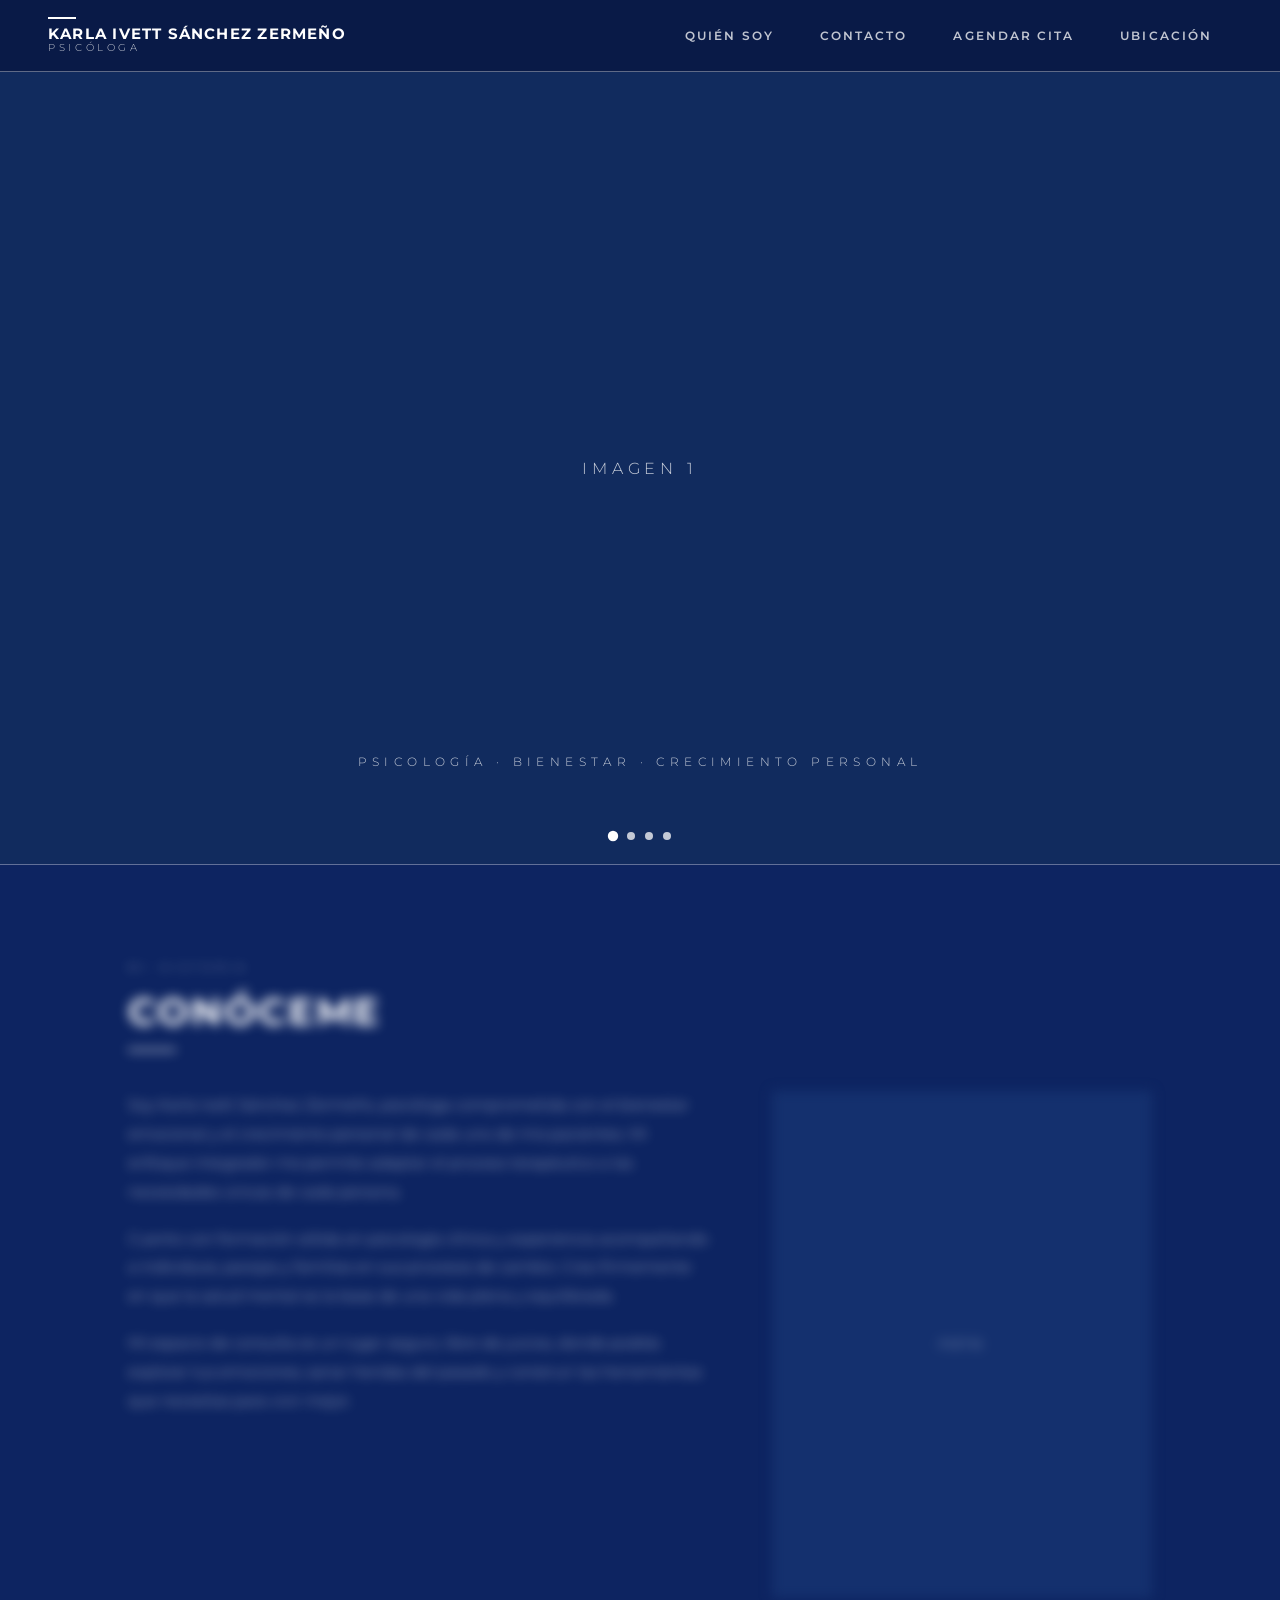
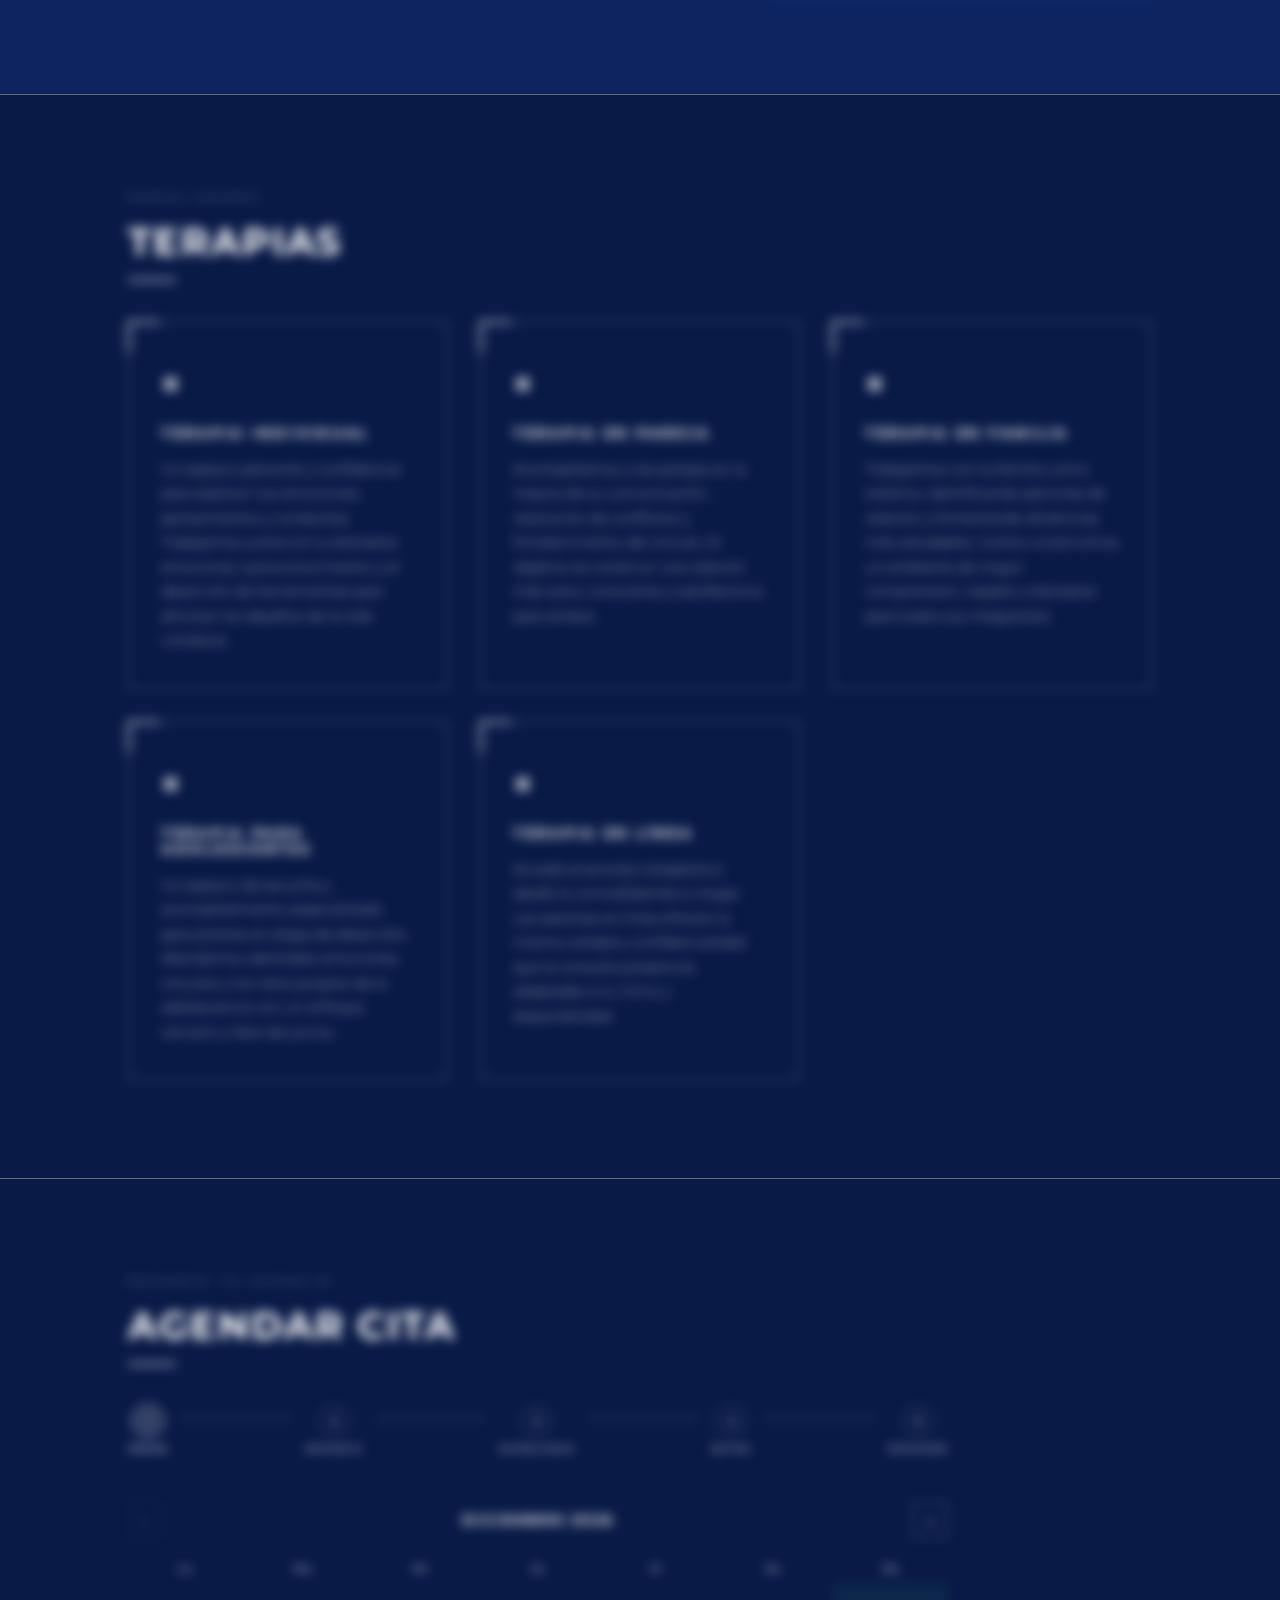
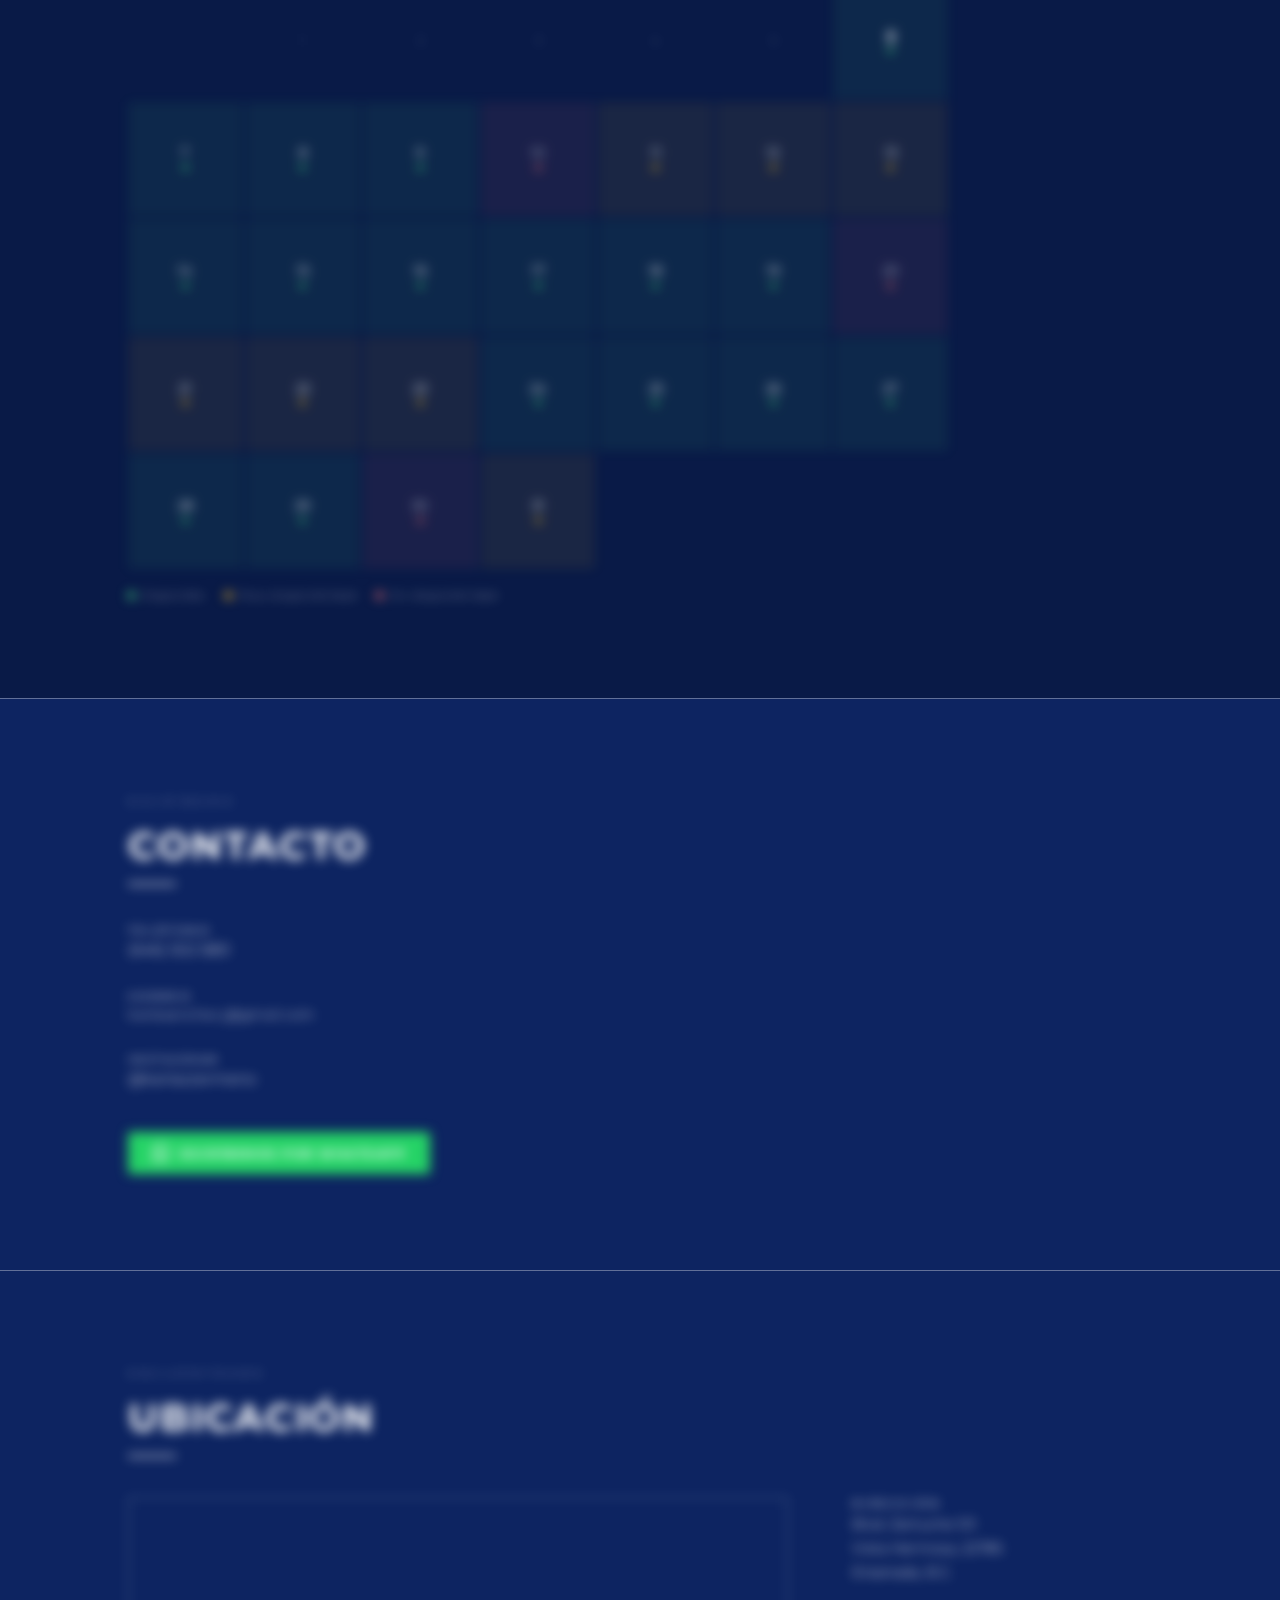
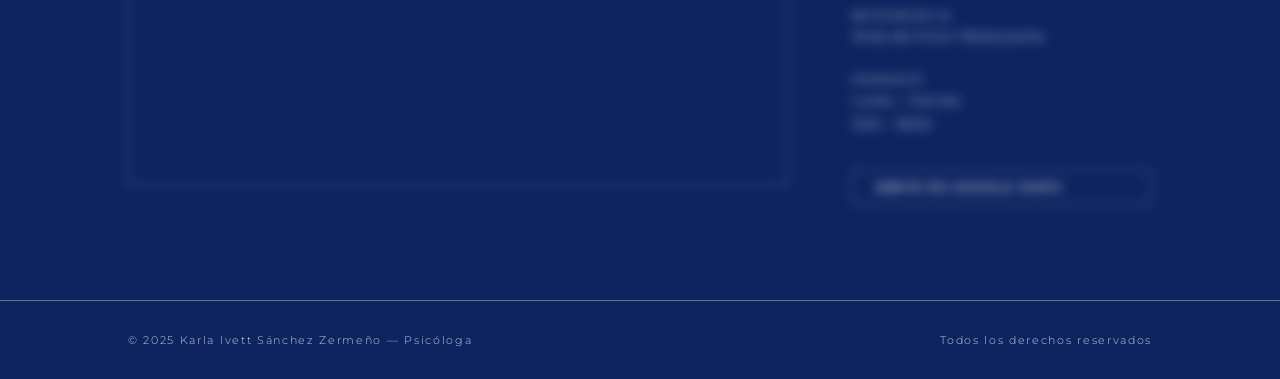
==== web/index.html @ 6e51f15f "Proyecto completo" ====
<!DOCTYPE html>
<html lang="es">
<head>
  <meta charset="UTF-8" />
  <meta name="viewport" content="width=device-width, initial-scale=1.0" />
  <title>Karla Ivett Sánchez Zermeño — Psicóloga</title>

  <!-- Fonts -->
  <link href="https://fonts.googleapis.com/css2?family=Montserrat:wght@300;400;600;700;800&display=swap" rel="stylesheet" />

  <!-- Styles — loaded in dependency order -->
  <link rel="stylesheet" href="assets/css/variables.css" />
  <link rel="stylesheet" href="assets/css/base.css" />
  <link rel="stylesheet" href="assets/css/header.css" />
  <link rel="stylesheet" href="assets/css/gallery.css" />
  <link rel="stylesheet" href="assets/css/sections.css" />
  <link rel="stylesheet" href="assets/css/appointments.css" />
  <link rel="stylesheet" href="assets/css/scroll-reveal.css" />
  <link rel="stylesheet" href="assets/css/responsive.css" />
</head>
<body>

  <!-- ═══════════════════════════════════════════════════════ HEADER -->
  <header>
    <div class="header-brand">
      <span class="brand-name">Karla Ivett Sánchez Zermeño</span>
      <span class="brand-title">Psicóloga</span>
    </div>
    <nav>
      <a href="#quien-soy">Quién soy</a>
      <a href="#contacto">Contacto</a>
      <a href="#agendar-cita">Agendar cita</a>
      <a href="#ubicacion">Ubicación</a>
    </nav>
  </header>

  <main>

    <!-- ═══════════════════════════════════════════════════ GALERÍA -->
    <section id="gallery" aria-label="Galería de imágenes">

      <div class="slide active">
        <!-- <img src="assets/img/galeria-1.jpg" alt="Consultorio" /> -->
        <div class="slide-placeholder"><span>Imagen 1</span></div>
      </div>

      <div class="slide">
        <!-- <img src="assets/img/galeria-2.jpg" alt="Terapia" /> -->
        <div class="slide-placeholder"><span>Imagen 2</span></div>
      </div>

      <div class="slide">
        <!-- <img src="assets/img/galeria-3.jpg" alt="Consultorio" /> -->
        <div class="slide-placeholder"><span>Imagen 3</span></div>
      </div>

      <div class="slide">
        <!-- <img src="assets/img/galeria-4.jpg" alt="Sesión" /> -->
        <div class="slide-placeholder"><span>Imagen 4</span></div>
      </div>

      <div class="gallery-overlay">
        <p>Psicología · Bienestar · Crecimiento personal</p>
      </div>

      <div class="gallery-dots" id="gallery-dots">
        <div class="dot active" data-index="0"></div>
        <div class="dot" data-index="1"></div>
        <div class="dot" data-index="2"></div>
        <div class="dot" data-index="3"></div>
      </div>

    </section>

    <!-- ═══════════════════════════════════════════════ QUIÉN SOY -->
    <section id="quien-soy">
      <p class="section-label reveal">Mi historia</p>
      <h2 class="section-title reveal" data-delay="1">Conóceme</h2>

      <div class="quien-soy-inner">

        <div class="quien-soy-text reveal" data-delay="2">
          <p>
            Soy Karla Ivett Sánchez Zermeño, psicóloga comprometida con el bienestar emocional
            y el crecimiento personal de cada uno de mis pacientes. Mi enfoque integrador me
            permite adaptar el proceso terapéutico a las necesidades únicas de cada persona.
          </p>
          <p>
            Cuento con formación sólida en psicología clínica y experiencia acompañando a
            individuos, parejas y familias en sus procesos de cambio. Creo firmemente en que
            la salud mental es la base de una vida plena y equilibrada.
          </p>
          <p>
            Mi espacio de consulta es un lugar seguro, libre de juicios, donde podrás
            explorar tus emociones, sanar heridas del pasado y construir las herramientas
            que necesitas para vivir mejor.
          </p>
        </div>

        <div class="quien-soy-image reveal reveal--right" data-delay="3">
          <div class="img-frame">
            <!-- <img src="assets/img/karla-foto.jpg" alt="Karla Ivett Sánchez Zermeño" /> -->
            <div class="img-placeholder"><span>Foto</span></div>
          </div>
        </div>

      </div>
    </section>

    <!-- ═══════════════════════════════════════════════ TERAPIAS -->
    <section id="terapias">
      <p class="section-label reveal">Modalidades</p>
      <h2 class="section-title reveal" data-delay="1">Terapias</h2>

      <div class="terapias-grid">

        <div class="terapia-card reveal" data-delay="1">
          <span class="terapia-icon">&#9679;</span>
          <h3>Terapia Individual</h3>
          <p>
            Un espacio personal y confidencial para explorar tus emociones, pensamientos
            y conductas. Trabajamos juntos en tu bienestar emocional, autoconocimiento
            y el desarrollo de herramientas para afrontar los desafíos de la vida cotidiana.
          </p>
        </div>

        <div class="terapia-card reveal" data-delay="2">
          <span class="terapia-icon">&#9679;</span>
          <h3>Terapia en Pareja</h3>
          <p>
            Acompañamos a las parejas en la mejora de su comunicación, resolución de
            conflictos y fortalecimiento del vínculo. El objetivo es construir una
            relación más sana, consciente y satisfactoria para ambos.
          </p>
        </div>

        <div class="terapia-card reveal" data-delay="3">
          <span class="terapia-icon">&#9679;</span>
          <h3>Terapia en Familia</h3>
          <p>
            Trabajamos con la familia como sistema, identificando patrones de relación
            y fomentando dinámicas más saludables. Juntos construimos un ambiente de
            mayor comprensión, respeto y bienestar para todos sus integrantes.
          </p>
        </div>

        <div class="terapia-card reveal" data-delay="1">
          <span class="terapia-icon">&#9679;</span>
          <h3>Terapia para Adolescentes</h3>
          <p>
            Un espacio de escucha y acompañamiento especializado para jóvenes en etapa
            de desarrollo. Abordamos identidad, emociones, vínculos y los retos propios
            de la adolescencia con un enfoque cercano y libre de juicios.
          </p>
        </div>

        <div class="terapia-card reveal" data-delay="2">
          <span class="terapia-icon">&#9679;</span>
          <h3>Terapia en Línea</h3>
          <p>
            Accede al proceso terapéutico desde la comodidad de tu hogar. Las sesiones
            en línea ofrecen la misma calidad y confidencialidad que la consulta
            presencial, adaptadas a tu ritmo y disponibilidad.
          </p>
        </div>

      </div>
    </section>

    <!-- ═══════════════════════════════════════════ AGENDAR CITA -->
    <section id="agendar-cita">
      <p class="section-label reveal">Reserva tu espacio</p>
      <h2 class="section-title reveal" data-delay="1">Agendar Cita</h2>

      <div id="booking-widget" class="reveal" data-delay="2">

        <!-- ── Barra de progreso ─────────────────────────── -->
        <nav class="booking-steps" aria-label="Pasos del agendamiento">
          <div class="bk-step bk-step--active" data-step="1">
            <span class="bk-step__num">1</span>
            <span class="bk-step__label">Fecha</span>
          </div>
          <div class="bk-step__line"></div>
          <div class="bk-step" data-step="2">
            <span class="bk-step__num">2</span>
            <span class="bk-step__label">Horario</span>
          </div>
          <div class="bk-step__line"></div>
          <div class="bk-step" data-step="3">
            <span class="bk-step__num">3</span>
            <span class="bk-step__label">Modalidad</span>
          </div>
          <div class="bk-step__line"></div>
          <div class="bk-step" data-step="4">
            <span class="bk-step__num">4</span>
            <span class="bk-step__label">Datos</span>
          </div>
          <div class="bk-step__line"></div>
          <div class="bk-step" data-step="5">
            <span class="bk-step__num">5</span>
            <span class="bk-step__label">Resumen</span>
          </div>
        </nav>

        <!-- ── Paso 1: Calendario ────────────────────────── -->
        <div class="bk-panel active" data-step="1">
          <div id="cal-root"></div>
        </div>

        <!-- ── Paso 2: Horarios ──────────────────────────── -->
        <div class="bk-panel" data-step="2">
          <div id="slots-root"></div>
        </div>

        <!-- ── Paso 3: Modalidad ─────────────────────────── -->
        <div class="bk-panel" data-step="3">
          <button class="bk-back" id="therapy-back">&#8592; Cambiar horario</button>
          <p class="bk-step-subtitle">Selecciona el tipo de terapia</p>

          <div class="therapy-options">

            <div class="therapy-option" data-therapy="individual" role="button" tabindex="0">
              <div class="therapy-option__name">Terapia Individual</div>
              <div class="therapy-option__price">$600</div>
              <div class="therapy-option__price-unit">MXN por sesión</div>
            </div>

            <div class="therapy-option" data-therapy="pareja" role="button" tabindex="0">
              <div class="therapy-option__name">Terapia en Pareja</div>
              <div class="therapy-option__price">$800</div>
              <div class="therapy-option__price-unit">MXN por sesión</div>
            </div>

            <div class="therapy-option" data-therapy="familia" role="button" tabindex="0">
              <div class="therapy-option__name">Terapia Familiar</div>
              <div class="therapy-option__price">$1,000</div>
              <div class="therapy-option__price-unit">MXN por sesión</div>
            </div>

            <div class="therapy-option" data-therapy="adolescentes" role="button" tabindex="0">
              <div class="therapy-option__name">Terapia para Adolescentes</div>
              <div class="therapy-option__price">$600</div>
              <div class="therapy-option__price-unit">MXN por sesión</div>
            </div>

            <div class="therapy-option" data-therapy="online" role="button" tabindex="0">
              <div class="therapy-option__name">Terapia en Línea</div>
              <div class="therapy-option__price">$600</div>
              <div class="therapy-option__price-unit">MXN por sesión</div>
            </div>

          </div>
        </div>

        <!-- ── Paso 4: Datos personales ──────────────────── -->
        <div class="bk-panel" data-step="4">
          <button class="bk-back" id="personal-back">&#8592; Cambiar modalidad</button>
          <p class="bk-step-subtitle">Tus datos de contacto</p>

          <div class="bk-form">
            <div class="bk-field">
              <label class="bk-label" for="input-name">Nombre completo</label>
              <input class="bk-input" id="input-name" type="text"
                     autocomplete="name" placeholder="Tu nombre" />
              <span class="field-error"></span>
            </div>
            <div class="bk-field">
              <label class="bk-label" for="input-phone">Número de contacto</label>
              <input class="bk-input" id="input-phone" type="tel"
                     autocomplete="tel" placeholder="+52 646 000 0000" />
              <span class="field-error"></span>
            </div>
            <div class="bk-field">
              <label class="bk-label" for="input-email">Correo electrónico <span style="font-weight:300;letter-spacing:0">(opcional — para confirmación)</span></label>
              <input class="bk-input" id="input-email" type="email"
                     autocomplete="email" placeholder="tucorreo@ejemplo.com" />
              <span class="field-error"></span>
            </div>
            <div class="bk-form-actions">
              <button class="btn-reserve" id="personal-next">Continuar</button>
            </div>
          </div>
        </div>

        <!-- ── Paso 5: Resumen ───────────────────────────── -->
        <div class="bk-panel" data-step="5">
          <button class="bk-back" id="summary-back">&#8592; Editar datos</button>
          <p class="bk-step-subtitle">Confirma los detalles de tu cita</p>

          <div class="summary-box">
            <div class="summary-row">
              <span class="summary-row__label">Fecha</span>
              <span class="summary-row__value" id="sum-date">—</span>
            </div>
            <div class="summary-row">
              <span class="summary-row__label">Horario</span>
              <span class="summary-row__value" id="sum-time">—</span>
            </div>
            <div class="summary-row">
              <span class="summary-row__label">Modalidad</span>
              <span class="summary-row__value" id="sum-therapy">—</span>
            </div>
            <div class="summary-row">
              <span class="summary-row__label">Nombre</span>
              <span class="summary-row__value" id="sum-name">—</span>
            </div>
            <div class="summary-row">
              <span class="summary-row__label">Contacto</span>
              <span class="summary-row__value" id="sum-phone">—</span>
            </div>
            <div class="summary-row">
              <span class="summary-row__label">Correo</span>
              <span class="summary-row__value" id="sum-email">—</span>
            </div>
            <div class="summary-row summary-row--total">
              <span class="summary-row__label">Total</span>
              <span class="summary-row__value" id="sum-price">—</span>
            </div>
          </div>

          <button class="btn-reserve" id="btn-reserve">Reservar Cita</button>
          <span class="reserve-error" id="reserve-error"></span>
        </div>

      </div><!-- #booking-widget -->
    </section>

    <!-- ═══════════════════════════════════════════════ CONTACTO -->
    <section id="contacto">
      <p class="section-label reveal">Escríbeme</p>
      <h2 class="section-title reveal" data-delay="1">Contacto</h2>

      <div class="contacto-grid">
        <div class="contacto-info reveal" data-delay="2">
          <div class="contacto-dato">
            <span class="contacto-dato__label">Teléfono</span>
            <a class="contacto-dato__value" href="tel:6465025851">(646) 502 5851</a>
          </div>
          <div class="contacto-dato">
            <span class="contacto-dato__label">Correo</span>
            <a class="contacto-dato__value contacto-dato__value--email"
               href="mailto:karlasanchez.j@gmail.com">karlasanchez.j@gmail.com</a>
          </div>
          <div class="contacto-dato">
            <span class="contacto-dato__label">Instagram</span>
            <a class="contacto-dato__value" href="https://instagram.com/karlazzermeno"
               target="_blank" rel="noopener">@karlazzermeno</a>
          </div>

          <a href="https://wa.me/526465025851"
             target="_blank"
             rel="noopener noreferrer"
             class="btn-whatsapp">
            <svg class="btn-whatsapp__icon" viewBox="0 0 24 24" fill="currentColor" aria-hidden="true">
              <path d="M17.472 14.382c-.297-.149-1.758-.867-2.03-.967-.273-.099-.471-.148-.67.15-.197.297-.767.966-.94 1.164-.173.199-.347.223-.644.075-.297-.15-1.255-.463-2.39-1.475-.883-.788-1.48-1.761-1.653-2.059-.173-.297-.018-.458.13-.606.134-.133.298-.347.446-.52.149-.174.198-.298.298-.497.099-.198.05-.371-.025-.52-.075-.149-.669-1.612-.916-2.207-.242-.579-.487-.5-.669-.51-.173-.008-.371-.01-.57-.01-.198 0-.52.074-.792.372-.272.297-1.04 1.016-1.04 2.479 0 1.462 1.065 2.875 1.213 3.074.149.198 2.096 3.2 5.077 4.487.709.306 1.262.489 1.694.625.712.227 1.36.195 1.871.118.571-.085 1.758-.719 2.006-1.413.248-.694.248-1.289.173-1.413-.074-.124-.272-.198-.57-.347m-5.421 7.403h-.004a9.87 9.87 0 01-5.031-1.378l-.361-.214-3.741.982.998-3.648-.235-.374a9.86 9.86 0 01-1.51-5.26c.001-5.45 4.436-9.884 9.888-9.884 2.64 0 5.122 1.03 6.988 2.898a9.825 9.825 0 012.893 6.994c-.003 5.45-4.437 9.884-9.885 9.884m8.413-18.297A11.815 11.815 0 0012.05 0C5.495 0 .16 5.335.157 11.892c0 2.096.547 4.142 1.588 5.945L.057 24l6.305-1.654a11.882 11.882 0 005.683 1.448h.005c6.554 0 11.89-5.335 11.893-11.893a11.821 11.821 0 00-3.48-8.413z"/>
            </svg>
            Escríbenos por WhatsApp
          </a>
        </div>
        <div></div>
      </div>
    </section>

    <!-- ═══════════════════════════════════════════════ UBICACIÓN -->
    <section id="ubicacion">
      <p class="section-label reveal">Encuéntrame</p>
      <h2 class="section-title reveal" data-delay="1">Ubicación</h2>

      <div class="ubicacion-inner">

        <div class="mapa-wrapper reveal" data-delay="2">
          <iframe
            src="https://maps.google.com/maps?q=Blvd.+Zertuche+101,+Vista+Hermosa,+22785+Ensenada,+Baja+California,+Mexico&output=embed&z=16"
            allowfullscreen
            loading="lazy"
            referrerpolicy="no-referrer-when-downgrade"
            title="Ubicación del consultorio — Blvd. Zertuche 101, Ensenada"
          ></iframe>
        </div>

        <div class="ubicacion-info reveal" data-delay="3">

          <div class="ubicacion-dato">
            <span class="dato-label">Dirección</span>
            <span class="dato-value">
              Blvd. Zertuche 101<br>
              Vista Hermosa, 22785<br>
              Ensenada, B.C.
            </span>
          </div>

          <div class="ubicacion-dato">
            <span class="dato-label">Referencia</span>
            <span class="dato-value">Atrás de Víctor Restaurante</span>
          </div>

          <div class="ubicacion-dato">
            <span class="dato-label">Horario</span>
            <span class="dato-value">
              Lunes – Viernes<br>
              9:00 – 18:00
            </span>
          </div>

          <a
            href="https://maps.google.com/maps?q=Blvd.+Zertuche+101,+Vista+Hermosa,+22785+Ensenada,+Baja+California,+Mexico"
            target="_blank"
            rel="noopener noreferrer"
            class="btn-maps"
          >
            Abrir en Google Maps
          </a>

        </div>

      </div>
    </section>

  </main>

  <!-- ═══════════════════════════════════════════════════════ FOOTER -->
  <footer>
    <p>&copy; 2025 Karla Ivett Sánchez Zermeño &mdash; Psicóloga</p>
    <p>Todos los derechos reservados</p>
  </footer>

  <!-- Scripts -->
  <script src="assets/js/gallery.js?v=2"></script>
  <script src="assets/js/appointments.js?v=2"></script>
  <script src="assets/js/scroll-reveal.js?v=2"></script>

</body>
</html>
---- web/assets/css/variables.css ----
/* ================================================================
   DESIGN TOKENS
   Paleta extraída del branding de Karla Zermeño — Psicóloga
   ================================================================ */

:root {
  /* Colour palette */
  --navy:        #0D2461;
  --navy-light:  #14306e;
  --navy-dark:   #091a47;
  --white:       #ffffff;
  --white-dim:   rgba(255, 255, 255, 0.75);
  --white-faint: rgba(255, 255, 255, 0.12);
  --accent-line: rgba(255, 255, 255, 0.35);

  /* Typography */
  --font-family: 'Montserrat', sans-serif;

  /* Spacing scale */
  --spacing-xs:  8px;
  --spacing-sm:  16px;
  --spacing-md:  32px;
  --spacing-lg:  48px;
  --spacing-xl:  64px;
  --spacing-2xl: 96px;

  /* Layout */
  --header-height: 72px;
  --section-padding-x: 10%;
}
---- web/assets/css/base.css ----
/* ================================================================
   BASE — reset, body, shared section components
   ================================================================ */

*, *::before, *::after {
  box-sizing: border-box;
  margin: 0;
  padding: 0;
}

html {
  scroll-behavior: smooth;
}

body {
  font-family: var(--font-family);
  background-color: var(--navy);
  color: var(--white);
  overflow-x: hidden;
}

main {
  padding-top: var(--header-height);
}

/* ── Shared section layout ─────────────────────────────────── */

section {
  padding: var(--spacing-2xl) var(--section-padding-x);
}

.section-label {
  font-size: 0.65rem;
  font-weight: 300;
  letter-spacing: 0.5em;
  text-transform: uppercase;
  color: var(--white-dim);
  margin-bottom: 14px;
}

.section-title {
  font-size: 2.4rem;
  font-weight: 700;
  letter-spacing: 0.05em;
  text-transform: uppercase;
  color: var(--white);
  margin-bottom: 40px;
  position: relative;
}

.section-title::after {
  content: '';
  display: block;
  width: 48px;
  height: 2px;
  background: var(--white);
  margin-top: 14px;
}
---- web/assets/css/header.css ----
/* ================================================================
   HEADER & NAV
   ================================================================ */

header {
  position: fixed;
  top: 0;
  left: 0;
  right: 0;
  z-index: 100;
  display: flex;
  align-items: center;
  justify-content: space-between;
  padding: 0 var(--spacing-lg);
  height: var(--header-height);
  background: var(--navy-dark);
  border-bottom: 1px solid var(--accent-line);
}

/* Brand ──────────────────────────────────────────────────────── */

.header-brand {
  display: flex;
  flex-direction: column;
  line-height: 1.15;
}

.header-brand::before {
  content: '';
  display: block;
  width: 28px;
  height: 2px;
  background: var(--white);
  margin-bottom: 6px;
}

.header-brand .brand-name {
  font-size: 0.95rem;
  font-weight: 700;
  letter-spacing: 0.08em;
  text-transform: uppercase;
  color: var(--white);
}

.header-brand .brand-title {
  font-size: 0.65rem;
  font-weight: 300;
  letter-spacing: 0.35em;
  text-transform: uppercase;
  color: var(--white-dim);
}

/* Navigation ─────────────────────────────────────────────────── */

nav {
  display: flex;
  gap: 6px;
}

nav a {
  display: inline-block;
  padding: var(--spacing-xs) 20px;
  font-size: 0.72rem;
  font-weight: 600;
  letter-spacing: 0.18em;
  text-transform: uppercase;
  color: var(--white-dim);
  text-decoration: none;
  border-radius: 2px;
  transition: color 0.2s, background 0.2s;
}

nav a:hover {
  color: var(--white);
  background: var(--white-faint);
}
---- web/assets/css/gallery.css ----
/* ================================================================
   GALLERY — hero slideshow
   ================================================================ */

#gallery {
  position: relative;
  width: 100%;
  height: 88vh;
  overflow: hidden;
  background: var(--navy-dark);
  /* override section default padding */
  padding: 0;
}

/* Slides ─────────────────────────────────────────────────────── */

.slide {
  position: absolute;
  inset: 0;
  opacity: 0;
  transition: opacity 1s ease-in-out;
}

.slide.active {
  opacity: 1;
}

.slide img {
  width: 100%;
  height: 100%;
  object-fit: cover;
  filter: brightness(0.55);
}

/* Colour placeholder blocks (shown until real images are added) */
.slide-placeholder {
  width: 100%;
  height: 100%;
  display: flex;
  align-items: center;
  justify-content: center;
}

.slide-placeholder span {
  font-size: 1rem;
  font-weight: 300;
  letter-spacing: 0.3em;
  text-transform: uppercase;
  color: var(--white-dim);
}

.slide:nth-child(1) .slide-placeholder { background: #112b5e; }
.slide:nth-child(2) .slide-placeholder { background: #0e2454; }
.slide:nth-child(3) .slide-placeholder { background: #0b1e46; }
.slide:nth-child(4) .slide-placeholder { background: #0d2660; }

/* Overlay caption ───────────────────────────────────────────── */

.gallery-overlay {
  position: absolute;
  bottom: 12%;
  left: 50%;
  transform: translateX(-50%);
  text-align: center;
  z-index: 10;
  pointer-events: none;
}

.gallery-overlay p {
  font-size: 0.75rem;
  font-weight: 300;
  letter-spacing: 0.45em;
  text-transform: uppercase;
  color: var(--white-dim);
}

/* Navigation dots ───────────────────────────────────────────── */

.gallery-dots {
  position: absolute;
  bottom: 24px;
  left: 50%;
  transform: translateX(-50%);
  display: flex;
  gap: 10px;
  z-index: 10;
}

.dot {
  width: 8px;
  height: 8px;
  border-radius: 50%;
  background: var(--white-dim);
  cursor: pointer;
  transition: background 0.3s, transform 0.3s;
}

.dot.active {
  background: var(--white);
  transform: scale(1.3);
}
---- web/assets/css/sections.css ----
/* ================================================================
   SECTIONS — quién soy · terapias · contacto · cita · ubicación · footer
   ================================================================ */

/* ── Quién soy ─────────────────────────────────────────────── */

#quien-soy {
  display: flex;
  flex-direction: column;
  border-top: 1px solid var(--accent-line);
}

.quien-soy-inner {
  display: grid;
  grid-template-columns: 1fr 380px;
  gap: var(--spacing-xl);
  align-items: start;
}

.quien-soy-text p {
  font-size: 0.95rem;
  font-weight: 300;
  line-height: 1.9;
  color: var(--white-dim);
  max-width: 580px;
}

.quien-soy-text p + p {
  margin-top: 18px;
}

/* Photo frame with corner decoration */
.quien-soy-image {
  position: relative;
}

.quien-soy-image .img-frame {
  width: 100%;
  aspect-ratio: 3 / 4;
  background: var(--navy-light);
  overflow: hidden;
  position: relative;
}

.quien-soy-image .img-frame::before,
.quien-soy-image .img-frame::after {
  content: '';
  position: absolute;
  width: 32px;
  height: 32px;
  border-color: var(--white);
  border-style: solid;
  z-index: 2;
}

.quien-soy-image .img-frame::before {
  top: -8px;
  left: -8px;
  border-width: 2px 0 0 2px;
}

.quien-soy-image .img-frame::after {
  bottom: -8px;
  right: -8px;
  border-width: 0 2px 2px 0;
}

.quien-soy-image img {
  width: 100%;
  height: 100%;
  object-fit: cover;
  display: block;
}

.img-placeholder {
  width: 100%;
  height: 100%;
  min-height: 420px;
  display: flex;
  align-items: center;
  justify-content: center;
  background: var(--navy-light);
}

.img-placeholder span {
  font-size: 0.7rem;
  letter-spacing: 0.3em;
  text-transform: uppercase;
  color: var(--white-dim);
}

/* ── Terapias ──────────────────────────────────────────────── */

#terapias {
  background: var(--navy-dark);
  border-top: 1px solid var(--accent-line);
}

.terapias-grid {
  display: grid;
  grid-template-columns: repeat(3, 1fr);
  gap: var(--spacing-md);
  margin-top: var(--spacing-sm);
}

.terapia-card {
  border: 1px solid var(--accent-line);
  padding: 40px 32px 36px;
  position: relative;
  transition: border-color 0.3s, background 0.3s;
  cursor: default;
}

.terapia-card:hover {
  border-color: rgba(255, 255, 255, 0.6);
  background: var(--white-faint);
}

.terapia-card::before {
  content: '';
  position: absolute;
  top: -1px;
  left: -1px;
  width: 32px;
  height: 32px;
  border-top: 2px solid var(--white);
  border-left: 2px solid var(--white);
}

.terapia-icon {
  font-size: 2rem;
  margin-bottom: 24px;
  display: block;
  color: var(--white-dim);
}

.terapia-card h3 {
  font-size: 0.85rem;
  font-weight: 700;
  letter-spacing: 0.2em;
  text-transform: uppercase;
  color: var(--white);
  margin-bottom: 16px;
}

.terapia-card p {
  font-size: 0.85rem;
  font-weight: 300;
  line-height: 1.8;
  color: var(--white-dim);
}

/* ── Contacto ──────────────────────────────────────────────── */

#contacto {
  border-top: 1px solid var(--accent-line);
}

.contacto-grid {
  display: grid;
  grid-template-columns: 1fr 1fr;
  gap: var(--spacing-xl);
  align-items: start;
}

.contacto-dato {
  display: flex;
  flex-direction: column;
  gap: 4px;
  padding: 16px 0;
}

.contacto-dato:first-child { padding-top: 0; }

.contacto-dato__label {
  font-size: 0.6rem;
  font-weight: 600;
  letter-spacing: 0.35em;
  text-transform: uppercase;
  color: var(--white-dim);
}

.contacto-dato__value {
  font-size: 0.95rem;
  font-weight: 300;
  color: var(--white);
  text-decoration: none;
  transition: color 0.2s;
}

.contacto-dato__value:hover { color: var(--white-dim); }

.contacto-dato__value--email {
  font-size: 0.82rem;
  letter-spacing: 0.04em;
  transition: color 0.2s;
}

.contacto-dato__value--email:hover {
  color: var(--white-dim);
}

.btn-whatsapp {
  display: inline-flex;
  align-items: center;
  gap: 10px;
  margin-top: 28px;
  padding: 12px 24px;
  background: #25d366;
  color: #fff;
  text-decoration: none;
  font-size: 0.78rem;
  font-weight: 700;
  letter-spacing: 0.12em;
  text-transform: uppercase;
  border-radius: 2px;
  transition: background 0.2s, transform 0.15s;
}

.btn-whatsapp:hover {
  background: #1ebe5d;
  text-decoration: none;
  transform: translateY(-1px);
}

.btn-whatsapp__icon {
  width: 18px;
  height: 18px;
  flex-shrink: 0;
}

/* ── Agendar cita ──────────────────────────────────────────── */

#agendar-cita {
  background: var(--navy-dark);
  border-top: 1px solid var(--accent-line);
}

/* Appointment form — populated by appointments.js */
#appointment-form-container {
  max-width: 560px;
}

.cita-placeholder {
  font-size: 0.85rem;
  font-weight: 300;
  letter-spacing: 0.15em;
  color: var(--white-dim);
}

/* ── Ubicación ─────────────────────────────────────────────── */

#ubicacion {
  border-top: 1px solid var(--accent-line);
}

.ubicacion-inner {
  display: grid;
  grid-template-columns: 1fr 300px;
  gap: var(--spacing-xl);
  align-items: start;
}

/* Mapa iframe */
.mapa-wrapper {
  position: relative;
  width: 100%;
  aspect-ratio: 16 / 7;
  border: 1px solid var(--accent-line);
  overflow: hidden;
}

.mapa-wrapper iframe {
  width: 100%;
  height: 100%;
  border: none;
  display: block;
  /* satura/filtra el mapa para integrarlo con la paleta navy */
  filter: invert(92%) hue-rotate(195deg) saturate(0.85) brightness(0.9);
}

/* Info lateral */
.ubicacion-info {
  display: flex;
  flex-direction: column;
  gap: 24px;
}

.ubicacion-dato {
  display: flex;
  flex-direction: column;
  gap: 4px;
}

.ubicacion-dato .dato-label {
  font-size: 0.62rem;
  font-weight: 600;
  letter-spacing: 0.35em;
  text-transform: uppercase;
  color: var(--white-dim);
}

.ubicacion-dato .dato-value {
  font-size: 0.88rem;
  font-weight: 300;
  line-height: 1.7;
  color: var(--white);
}

.btn-maps {
  display: inline-block;
  margin-top: 8px;
  padding: 10px 22px;
  font-family: var(--font-family);
  font-size: 0.7rem;
  font-weight: 600;
  letter-spacing: 0.2em;
  text-transform: uppercase;
  color: var(--white);
  text-decoration: none;
  border: 1px solid var(--accent-line);
  transition: background 0.2s, border-color 0.2s;
}

.btn-maps:hover {
  background: var(--white-faint);
  border-color: rgba(255,255,255,0.6);
}

@media (max-width: 900px) {
  .ubicacion-inner {
    grid-template-columns: 1fr;
  }

  .mapa-wrapper {
    aspect-ratio: 4 / 3;
  }
}

/* ── Footer ────────────────────────────────────────────────── */

footer {
  padding: var(--spacing-md) var(--section-padding-x);
  border-top: 1px solid var(--accent-line);
  display: flex;
  align-items: center;
  justify-content: space-between;
}

footer p {
  font-size: 0.7rem;
  font-weight: 300;
  letter-spacing: 0.15em;
  color: var(--white-dim);
}
---- web/assets/css/appointments.css ----
/* ================================================================
   BOOKING WIDGET — calendario de citas multi-paso
   ================================================================ */

/* ── Variables de estado ──────────────────────────────────── */
:root {
  --green:      #4ade80;
  --green-bg:   rgba(74, 222, 128, 0.07);
  --yellow:     #fbbf24;
  --yellow-bg:  rgba(251, 191, 36, 0.07);
  --red:        #f87171;
  --red-bg:     rgba(248, 113, 113, 0.07);
  --blue-btn:   #1a4fd6;
  --blue-hover: #2557e0;
}

/* ── Contenedor ───────────────────────────────────────────── */

#booking-widget {
  max-width: 820px;
}

/* ── Barra de progreso ────────────────────────────────────── */

.booking-steps {
  display: flex;
  align-items: center;
  margin-bottom: 48px;
  list-style: none;
}

.bk-step {
  display: flex;
  flex-direction: column;
  align-items: center;
  gap: 6px;
  flex-shrink: 0;
}

.bk-step__num {
  width: 32px;
  height: 32px;
  border-radius: 50%;
  border: 1px solid var(--accent-line);
  display: flex;
  align-items: center;
  justify-content: center;
  font-size: 0.7rem;
  font-weight: 600;
  color: var(--white-dim);
  transition: background 0.3s, border-color 0.3s, color 0.3s;
}

.bk-step__label {
  font-size: 0.58rem;
  font-weight: 600;
  letter-spacing: 0.18em;
  text-transform: uppercase;
  color: var(--white-dim);
  transition: color 0.3s;
}

.bk-step--active .bk-step__num {
  border-color: var(--white);
  color: var(--white);
  background: var(--white-faint);
}

.bk-step--active .bk-step__label { color: var(--white); }

.bk-step--done .bk-step__num {
  border-color: var(--white);
  background: var(--white);
  color: var(--navy);
}

.bk-step--done .bk-step__label { color: var(--white-dim); }

.bk-step__line {
  flex: 1;
  height: 1px;
  background: var(--accent-line);
  margin: 0 6px 22px;
}

/* ── Paneles de cada paso ─────────────────────────────────── */

.bk-panel { display: none; }
.bk-panel.active { display: block; }

/* ── Back link ────────────────────────────────────────────── */

.bk-back {
  background: none;
  border: none;
  color: var(--white-dim);
  font-family: var(--font-family);
  font-size: 0.7rem;
  font-weight: 600;
  letter-spacing: 0.12em;
  cursor: pointer;
  padding: 0;
  margin-bottom: 20px;
  display: inline-flex;
  align-items: center;
  gap: 6px;
  transition: color 0.2s;
}

.bk-back:hover { color: var(--white); }

.bk-step-subtitle {
  font-size: 0.78rem;
  font-weight: 300;
  color: var(--white-dim);
  margin-bottom: 28px;
}

/* ================================================================
   PASO 1 — CALENDARIO
   ================================================================ */

.cal-header {
  display: flex;
  align-items: center;
  justify-content: space-between;
  margin-bottom: 20px;
}

.cal-month-label {
  font-size: 0.85rem;
  font-weight: 700;
  letter-spacing: 0.15em;
  text-transform: uppercase;
}

.cal-nav {
  background: none;
  border: 1px solid var(--accent-line);
  color: var(--white);
  width: 36px;
  height: 36px;
  font-size: 1rem;
  cursor: pointer;
  transition: background 0.2s;
  font-family: var(--font-family);
}

.cal-nav:hover { background: var(--white-faint); }
.cal-nav:disabled { opacity: 0.3; cursor: default; }

/* Grid del mes */
.cal-weekdays,
.cal-grid {
  display: grid;
  grid-template-columns: repeat(7, 1fr);
  gap: 3px;
}

.cal-weekdays { margin-bottom: 6px; }

.cal-weekdays span {
  text-align: center;
  font-size: 0.62rem;
  font-weight: 600;
  letter-spacing: 0.1em;
  color: var(--white-dim);
  padding: 4px 0;
}

.cal-grid { margin-bottom: 20px; }

.cal-day {
  aspect-ratio: 1;
  display: flex;
  flex-direction: column;
  align-items: center;
  justify-content: center;
  gap: 5px;
  border: 1px solid transparent;
  cursor: pointer;
  transition: border-color 0.15s, background 0.15s;
  user-select: none;
  border-radius: 2px;
}

.cal-day__num {
  font-size: 0.8rem;
  font-weight: 400;
  line-height: 1;
}

.cal-day__dot {
  width: 5px;
  height: 5px;
  border-radius: 50%;
  flex-shrink: 0;
}

/* Estados de disponibilidad */
.cal-day--available   { background: var(--green-bg); }
.cal-day--available   .cal-day__dot { background: var(--green); }
.cal-day--available:hover { border-color: var(--green); }

.cal-day--limited     { background: var(--yellow-bg); }
.cal-day--limited     .cal-day__dot { background: var(--yellow); }
.cal-day--limited:hover { border-color: var(--yellow); }

.cal-day--unavailable { background: var(--red-bg); cursor: not-allowed; }
.cal-day--unavailable .cal-day__dot { background: var(--red); }
.cal-day--unavailable .cal-day__num { color: var(--white-dim); }

.cal-day--past {
  opacity: 0.22;
  cursor: default;
  background: none;
}

.cal-day--today .cal-day__num {
  font-weight: 700;
  text-decoration: underline;
  text-underline-offset: 3px;
}

.cal-day--selected {
  border-color: var(--white) !important;
  background: var(--white-faint) !important;
}

.cal-day--empty {
  border: none;
  cursor: default;
  background: none;
}

/* Leyenda */
.cal-legend {
  display: flex;
  gap: 20px;
  flex-wrap: wrap;
}

.cal-legend__item {
  display: inline-flex;
  align-items: center;
  gap: 7px;
  font-size: 0.63rem;
  font-weight: 300;
  letter-spacing: 0.08em;
  color: var(--white-dim);
}

.cal-legend__item::before {
  content: '';
  width: 7px;
  height: 7px;
  border-radius: 50%;
  flex-shrink: 0;
}

.cal-legend__item--available::before  { background: var(--green); }
.cal-legend__item--limited::before    { background: var(--yellow); }
.cal-legend__item--unavailable::before { background: var(--red); }

/* ================================================================
   PASO 2 — HORARIOS
   ================================================================ */

.slots-date-title {
  font-size: 1rem;
  font-weight: 700;
  letter-spacing: 0.08em;
  text-transform: uppercase;
  margin-bottom: 6px;
}

.slots-grid {
  display: grid;
  grid-template-columns: repeat(auto-fill, minmax(120px, 1fr));
  gap: 10px;
  margin-bottom: 16px;
}

.slot-btn {
  background: none;
  border: 1px solid var(--accent-line);
  color: var(--white);
  font-family: var(--font-family);
  font-size: 0.78rem;
  font-weight: 600;
  letter-spacing: 0.1em;
  padding: 13px 8px;
  cursor: pointer;
  transition: border-color 0.15s, background 0.15s, color 0.15s;
}

.slot-btn:hover:not(:disabled) {
  border-color: var(--white);
  background: var(--white-faint);
}

.slot-btn--selected {
  border-color: var(--white) !important;
  background: var(--white) !important;
  color: var(--navy) !important;
}

.slot-btn--taken {
  opacity: 0.25;
  cursor: not-allowed;
  text-decoration: line-through;
}

/* ================================================================
   PASO 3 — MODALIDAD
   ================================================================ */

.therapy-options {
  display: grid;
  grid-template-columns: repeat(3, 1fr);
  gap: 16px;
}

.therapy-option {
  border: 1px solid var(--accent-line);
  padding: 28px 22px 24px;
  cursor: pointer;
  position: relative;
  transition: border-color 0.2s, background 0.2s;
  user-select: none;
}

.therapy-option::before {
  content: '';
  position: absolute;
  top: -1px;
  left: -1px;
  width: 22px;
  height: 22px;
  border-top: 2px solid var(--white);
  border-left: 2px solid var(--white);
}

.therapy-option:hover {
  border-color: rgba(255,255,255,0.55);
  background: var(--white-faint);
}

.therapy-option--selected {
  border-color: var(--white) !important;
  background: var(--white-faint) !important;
}

.therapy-option__name {
  font-size: 0.75rem;
  font-weight: 700;
  letter-spacing: 0.15em;
  text-transform: uppercase;
  margin-bottom: 14px;
  line-height: 1.4;
}

.therapy-option__price {
  font-size: 1.4rem;
  font-weight: 700;
  color: var(--white);
  line-height: 1;
}

.therapy-option__price-unit {
  font-size: 0.6rem;
  font-weight: 300;
  letter-spacing: 0.12em;
  color: var(--white-dim);
  margin-top: 4px;
}

/* ================================================================
   PASO 4 — DATOS PERSONALES
   ================================================================ */

.bk-form {
  display: flex;
  flex-direction: column;
  gap: 28px;
  max-width: 420px;
}

.bk-field {
  display: flex;
  flex-direction: column;
  gap: 8px;
  position: relative;
}

.bk-label {
  font-size: 0.62rem;
  font-weight: 600;
  letter-spacing: 0.3em;
  text-transform: uppercase;
  color: var(--white-dim);
}

.bk-input {
  background: none;
  border: none;
  border-bottom: 1px solid var(--accent-line);
  color: var(--white);
  font-family: var(--font-family);
  font-size: 0.95rem;
  font-weight: 300;
  padding: 10px 0;
  outline: none;
  transition: border-color 0.2s;
  width: 100%;
}

.bk-input::placeholder { color: rgba(255,255,255,0.25); }
.bk-input:focus { border-color: var(--white); }
.bk-input--error { border-color: var(--red) !important; }

.field-error {
  font-size: 0.62rem;
  letter-spacing: 0.05em;
  color: var(--red);
  min-height: 14px;
}

.bk-form-actions { margin-top: 8px; }

/* ================================================================
   PASO 5 — RESUMEN
   ================================================================ */

.summary-box {
  border: 1px solid var(--accent-line);
  padding: 28px 32px;
  max-width: 480px;
  margin-bottom: 32px;
  position: relative;
}

.summary-box::before {
  content: '';
  position: absolute;
  top: -1px;
  left: -1px;
  width: 28px;
  height: 28px;
  border-top: 2px solid var(--white);
  border-left: 2px solid var(--white);
}

.summary-row {
  display: flex;
  justify-content: space-between;
  align-items: baseline;
  padding: 10px 0;
  border-bottom: 1px solid rgba(255,255,255,0.07);
}

.summary-row:last-child { border-bottom: none; }

.summary-row__label {
  font-size: 0.62rem;
  font-weight: 600;
  letter-spacing: 0.28em;
  text-transform: uppercase;
  color: var(--white-dim);
  flex-shrink: 0;
}

.summary-row__value {
  font-size: 0.88rem;
  font-weight: 300;
  color: var(--white);
  text-align: right;
  margin-left: 16px;
}

.summary-row--total .summary-row__label,
.summary-row--total .summary-row__value {
  font-weight: 700;
  font-size: 1.05rem;
  color: var(--white);
}

/* ── Botones ──────────────────────────────────────────────── */

.btn-reserve {
  display: inline-block;
  padding: 14px 40px;
  background: var(--blue-btn);
  border: 1px solid var(--blue-btn);
  color: var(--white);
  font-family: var(--font-family);
  font-size: 0.75rem;
  font-weight: 700;
  letter-spacing: 0.25em;
  text-transform: uppercase;
  cursor: pointer;
  transition: background 0.2s, border-color 0.2s;
}

.btn-reserve:hover:not(:disabled) {
  background: var(--blue-hover);
  border-color: var(--blue-hover);
}

.btn-reserve:disabled { opacity: 0.55; cursor: not-allowed; }

.btn-outline {
  display: inline-block;
  padding: 14px 24px;
  background: none;
  border: 1px solid var(--accent-line);
  color: var(--white-dim);
  font-family: var(--font-family);
  font-size: 0.7rem;
  font-weight: 600;
  letter-spacing: 0.15em;
  text-transform: uppercase;
  cursor: pointer;
  transition: border-color 0.2s, color 0.2s;
}

.btn-outline:hover {
  border-color: var(--white);
  color: var(--white);
}

.reserve-error {
  display: block;
  font-size: 0.68rem;
  color: var(--red);
  margin-top: 12px;
  letter-spacing: 0.05em;
  min-height: 16px;
}

/* ── Pantalla de confirmación ─────────────────────────────── */

.bk-confirmation {
  text-align: center;
  padding: 56px 0 32px;
  max-width: 480px;
}

.bk-confirm__icon {
  width: 56px;
  height: 56px;
  border-radius: 50%;
  border: 2px solid var(--white);
  display: flex;
  align-items: center;
  justify-content: center;
  font-size: 1.4rem;
  margin: 0 auto 24px;
}

.bk-confirm__title {
  font-size: 1.3rem;
  font-weight: 700;
  letter-spacing: 0.06em;
  text-transform: uppercase;
  margin-bottom: 16px;
}

.bk-confirm__msg {
  font-size: 0.88rem;
  font-weight: 300;
  line-height: 1.85;
  color: var(--white-dim);
  margin-bottom: 24px;
}

.bk-confirm__detail {
  font-size: 0.82rem;
  font-weight: 600;
  letter-spacing: 0.1em;
  color: var(--white-dim);
  line-height: 2;
}

/* ── Responsive ───────────────────────────────────────────── */

@media (max-width: 700px) {
  .therapy-options {
    grid-template-columns: 1fr;
  }
}

@media (max-width: 520px) {
  .bk-step__label { display: none; }

  .booking-steps { gap: 0; }

  .slots-grid {
    grid-template-columns: repeat(3, 1fr);
  }

  .summary-box {
    padding: 24px 20px;
  }
}
---- web/assets/css/scroll-reveal.css ----
/* ================================================================
   SCROLL REVEAL
   Estado inicial: invisible + desplazado + difuminado.
   Cuando el IntersectionObserver añade .is-visible la transición
   lleva cada elemento a su posición y opacidad final.
   ================================================================ */

/* ── Estado inicial (oculto) ──────────────────────────────── */

.reveal {
  opacity: 0;
  filter: blur(6px);
  transform: translateY(32px);
  transition:
    opacity  0.75s cubic-bezier(0.22, 1, 0.36, 1),
    filter   0.75s cubic-bezier(0.22, 1, 0.36, 1),
    transform 0.75s cubic-bezier(0.22, 1, 0.36, 1);
  /* respeta preferencias de movimiento reducido */
  will-change: opacity, filter, transform;
}

/* Variante lateral — imagen de quién soy entra desde la derecha */
.reveal--right {
  transform: translateX(40px) translateY(0);
}

/* ── Estado final (visible) ───────────────────────────────── */

.reveal.is-visible {
  opacity: 1;
  filter: blur(0);
  transform: translate(0, 0);
}

/* ── Retardo escalonado para grupos (tarjetas de terapias) ── */

.reveal[data-delay="1"] { transition-delay: 0.10s; }
.reveal[data-delay="2"] { transition-delay: 0.22s; }
.reveal[data-delay="3"] { transition-delay: 0.34s; }

/* ── Accesibilidad: sin animación si el usuario lo prefiere ─ */

@media (prefers-reduced-motion: reduce) {
  .reveal {
    opacity: 1;
    filter: none;
    transform: none;
    transition: none;
  }
}
---- web/assets/css/responsive.css ----
/* ================================================================
   RESPONSIVE — breakpoints
   ================================================================ */

@media (max-width: 900px) {
  header {
    padding: 0 24px;
  }

  nav a {
    padding: var(--spacing-xs) 12px;
    letter-spacing: 0.1em;
  }

  section {
    padding: 72px 6%;
  }

  .quien-soy-inner {
    grid-template-columns: 1fr;
  }

  .quien-soy-image {
    order: -1;
    max-width: 320px;
  }

  .terapias-grid {
    grid-template-columns: 1fr;
  }

  .contacto-grid {
    grid-template-columns: 1fr;
    gap: 40px;
  }
}

@media (max-width: 600px) {
  .header-brand .brand-name {
    font-size: 0.75rem;
  }

  nav {
    gap: 2px;
  }

  nav a {
    padding: var(--spacing-xs) var(--spacing-xs);
    font-size: 0.62rem;
    letter-spacing: 0.08em;
  }

  .section-title {
    font-size: 1.8rem;
  }
}
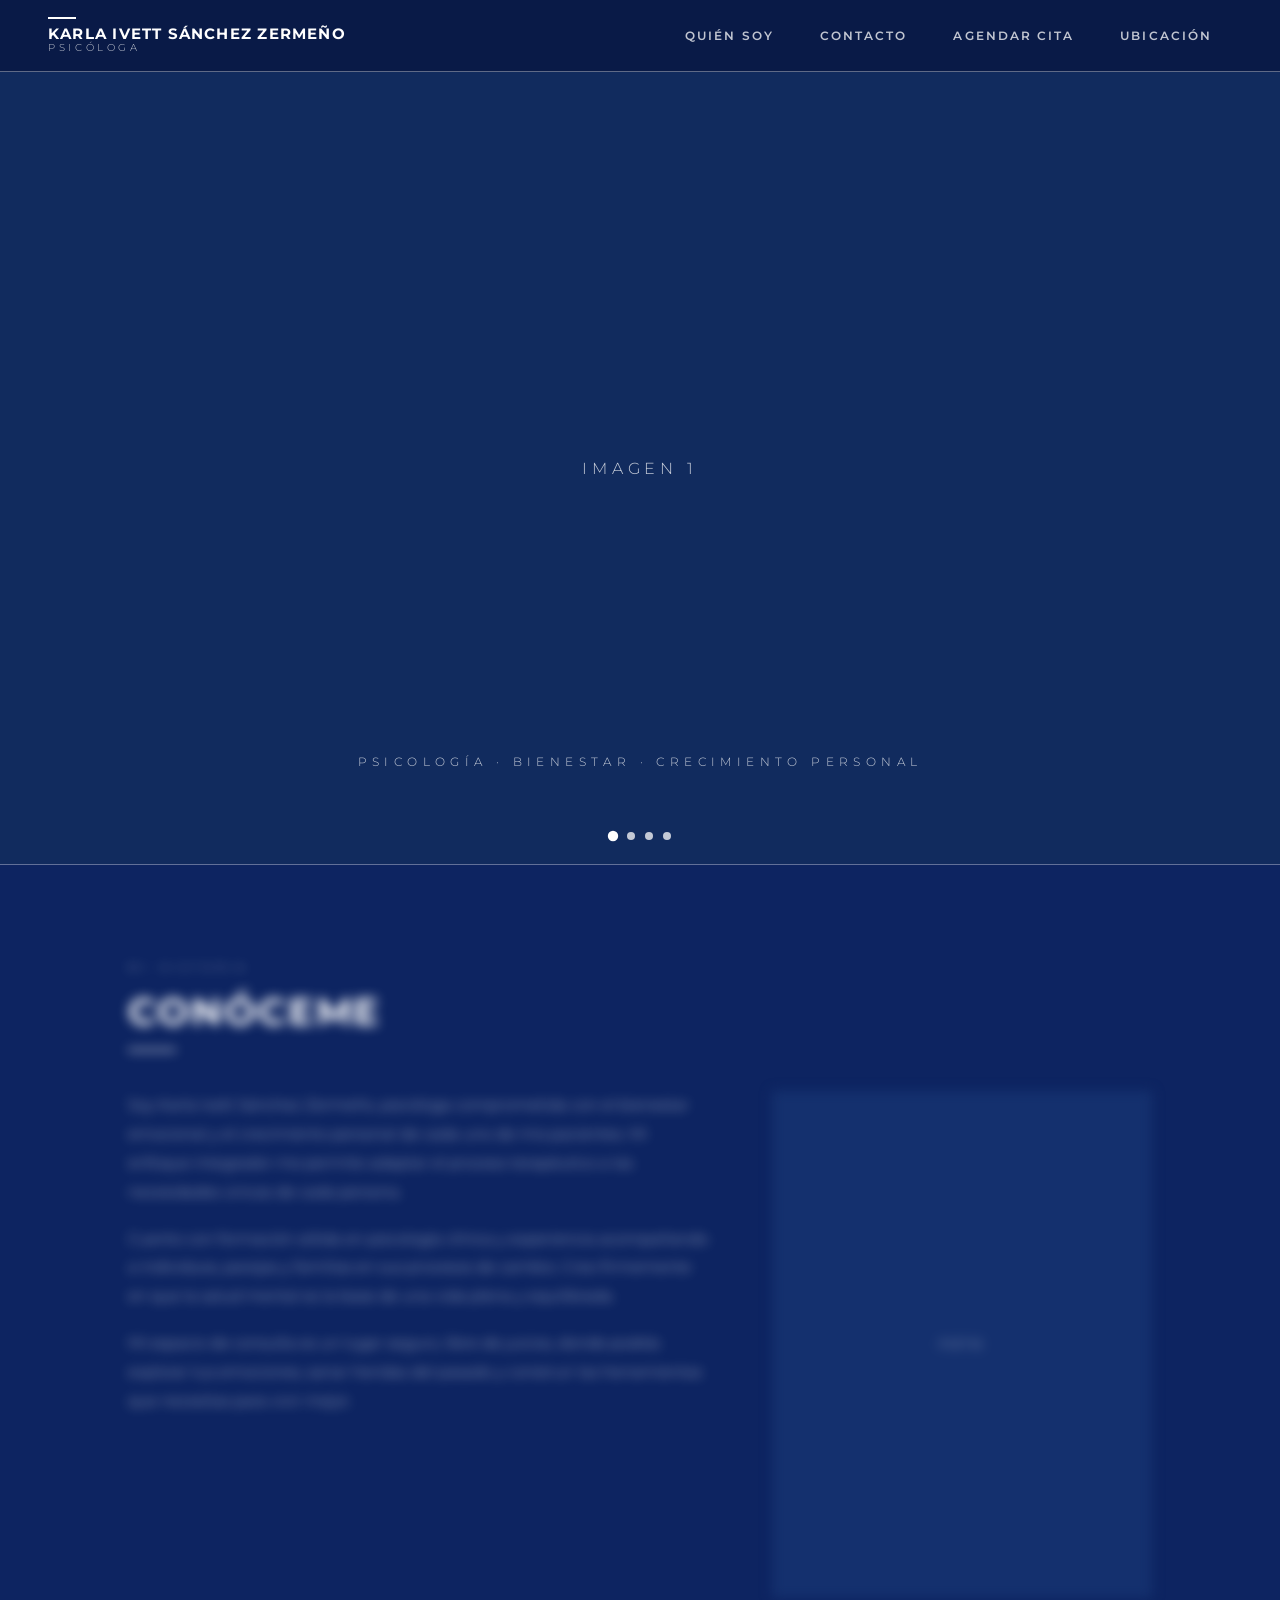
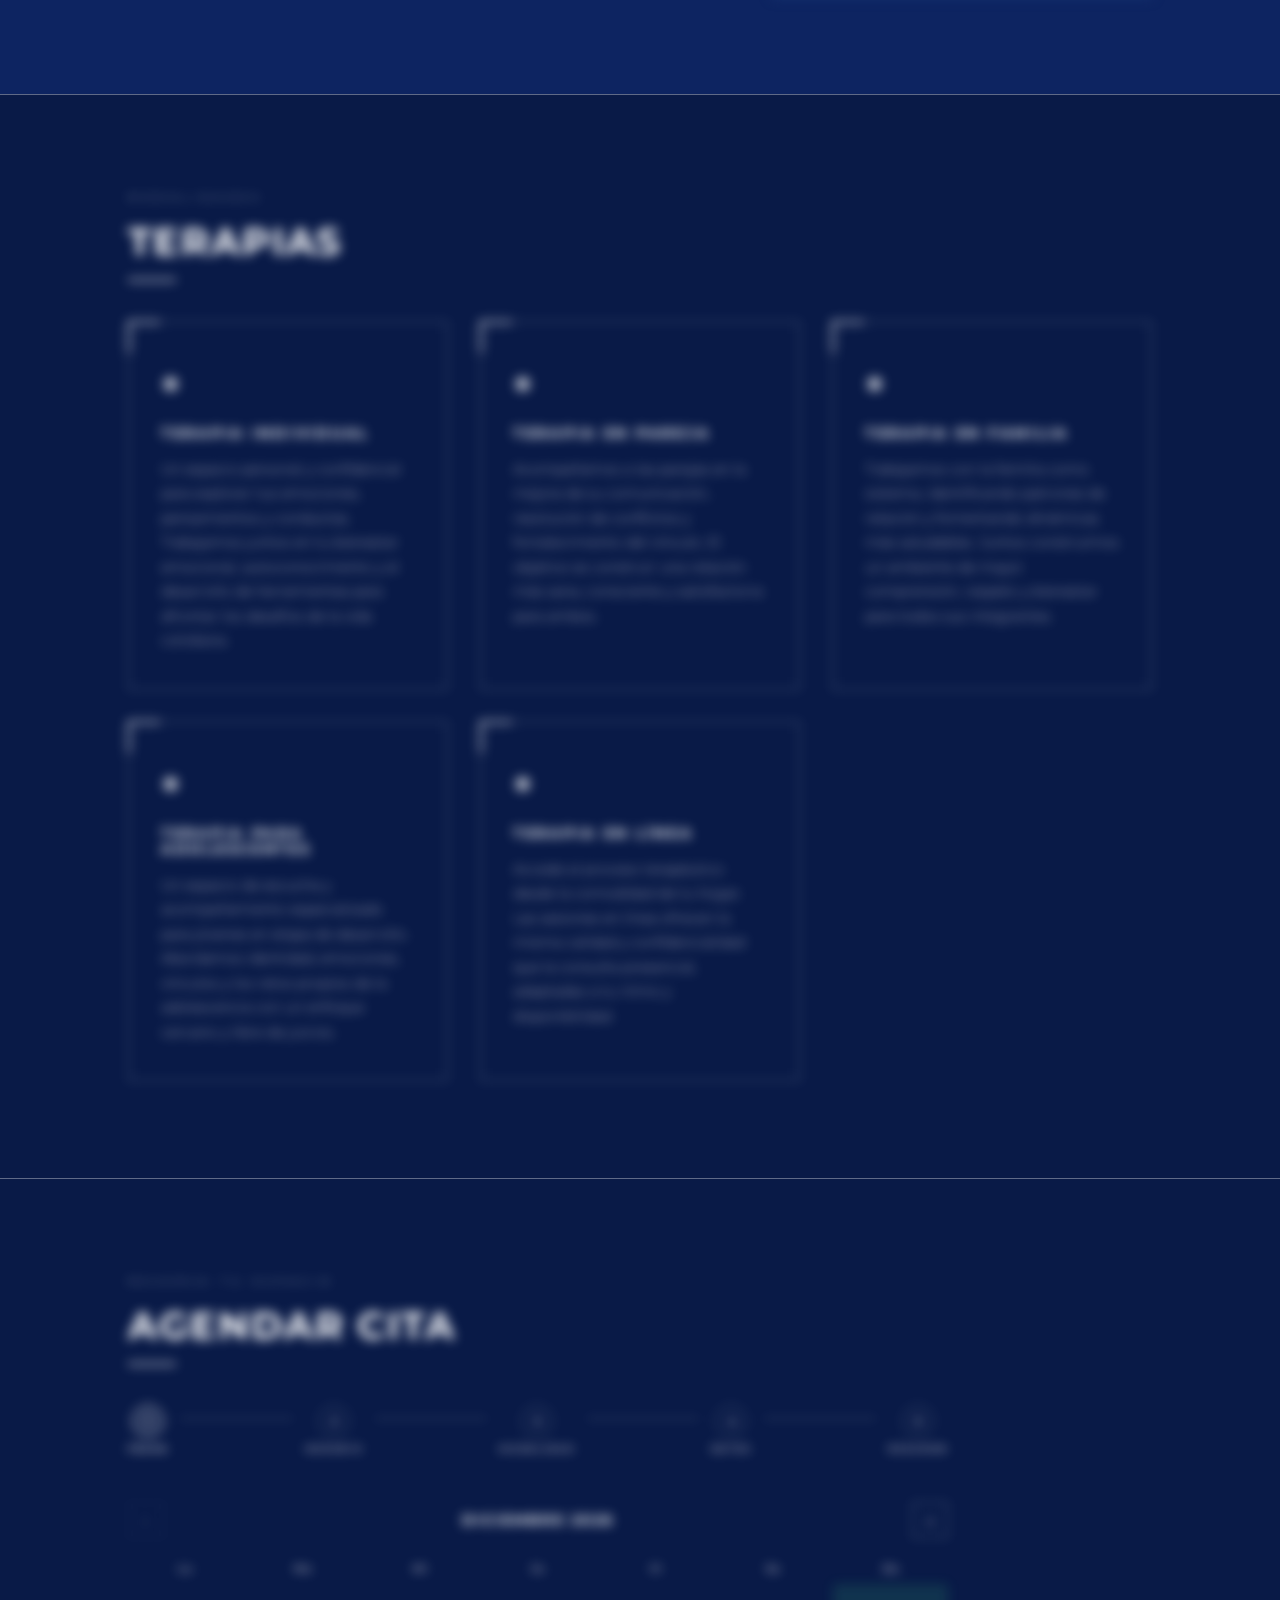
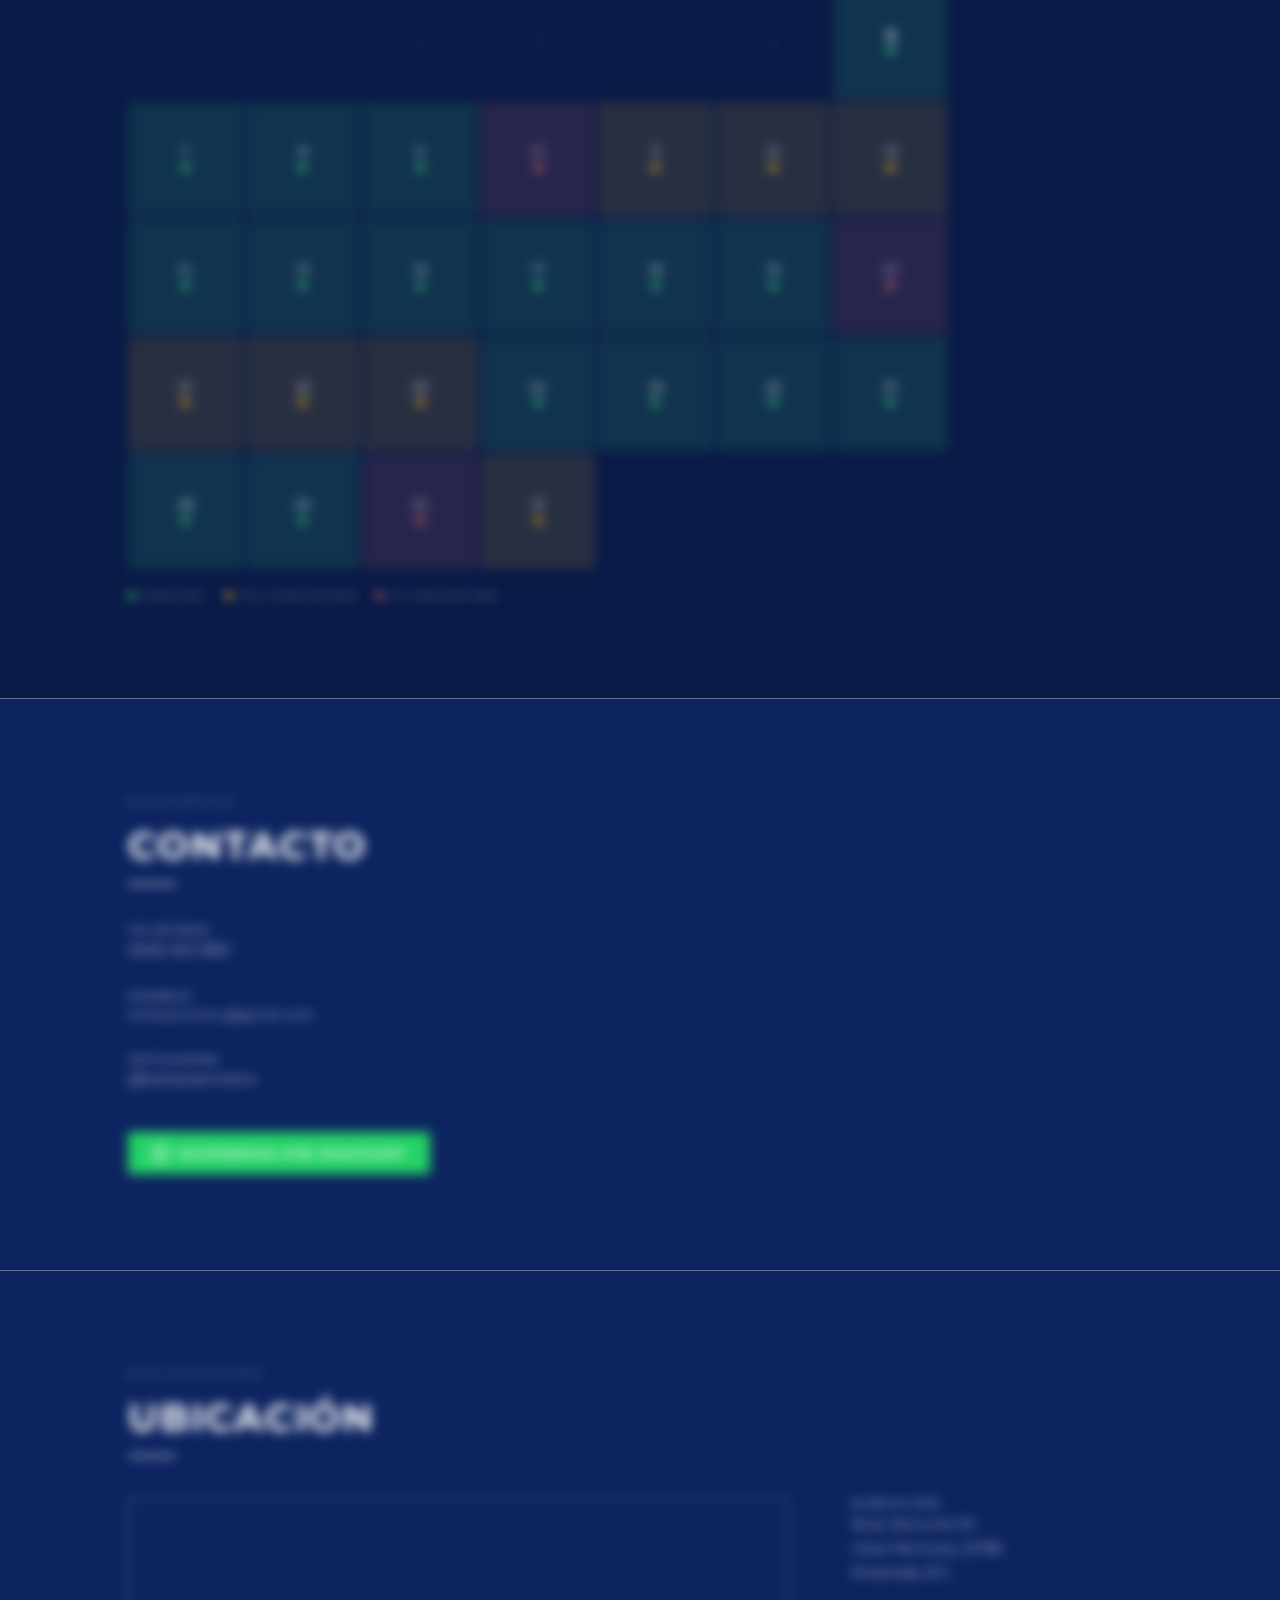
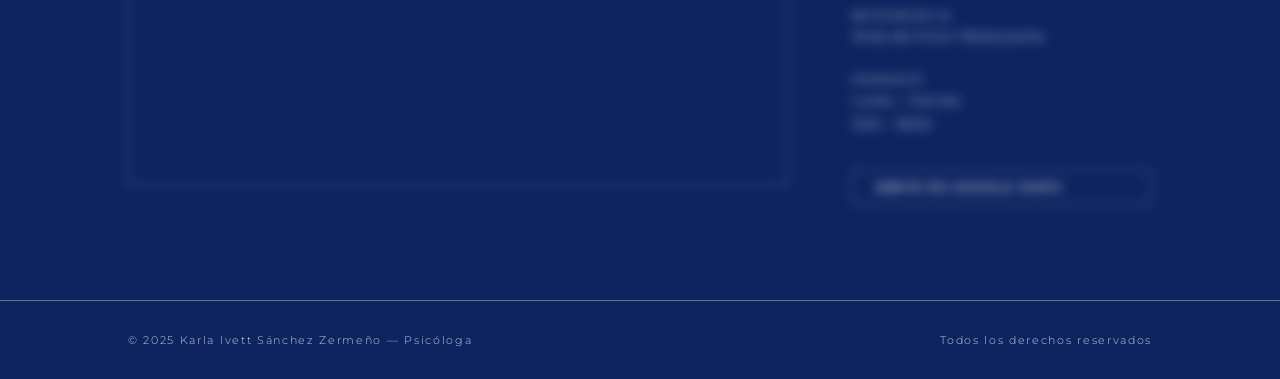
==== commit 6ac811f8: "Fix calendar colors: lower threshold, improve visibility" ====
--- a/web/index.html
+++ b/web/index.html
@@ -14,7 +14,7 @@
   <link rel="stylesheet" href="assets/css/header.css" />
   <link rel="stylesheet" href="assets/css/gallery.css" />
   <link rel="stylesheet" href="assets/css/sections.css" />
-  <link rel="stylesheet" href="assets/css/appointments.css" />
+  <link rel="stylesheet" href="assets/css/appointments.css?v=2" />
   <link rel="stylesheet" href="assets/css/scroll-reveal.css" />
   <link rel="stylesheet" href="assets/css/responsive.css" />
 </head>
--- a/web/assets/css/appointments.css
+++ b/web/assets/css/appointments.css
@@ -5,11 +5,11 @@
 /* ── Variables de estado ──────────────────────────────────── */
 :root {
   --green:      #4ade80;
-  --green-bg:   rgba(74, 222, 128, 0.07);
+  --green-bg:   rgba(74, 222, 128, 0.13);
   --yellow:     #fbbf24;
-  --yellow-bg:  rgba(251, 191, 36, 0.07);
+  --yellow-bg:  rgba(251, 191, 36, 0.13);
   --red:        #f87171;
-  --red-bg:     rgba(248, 113, 113, 0.07);
+  --red-bg:     rgba(248, 113, 113, 0.13);
   --blue-btn:   #1a4fd6;
   --blue-hover: #2557e0;
 }
@@ -191,8 +191,8 @@
 }
 
 .cal-day__dot {
-  width: 5px;
-  height: 5px;
+  width: 7px;
+  height: 7px;
   border-radius: 50%;
   flex-shrink: 0;
 }
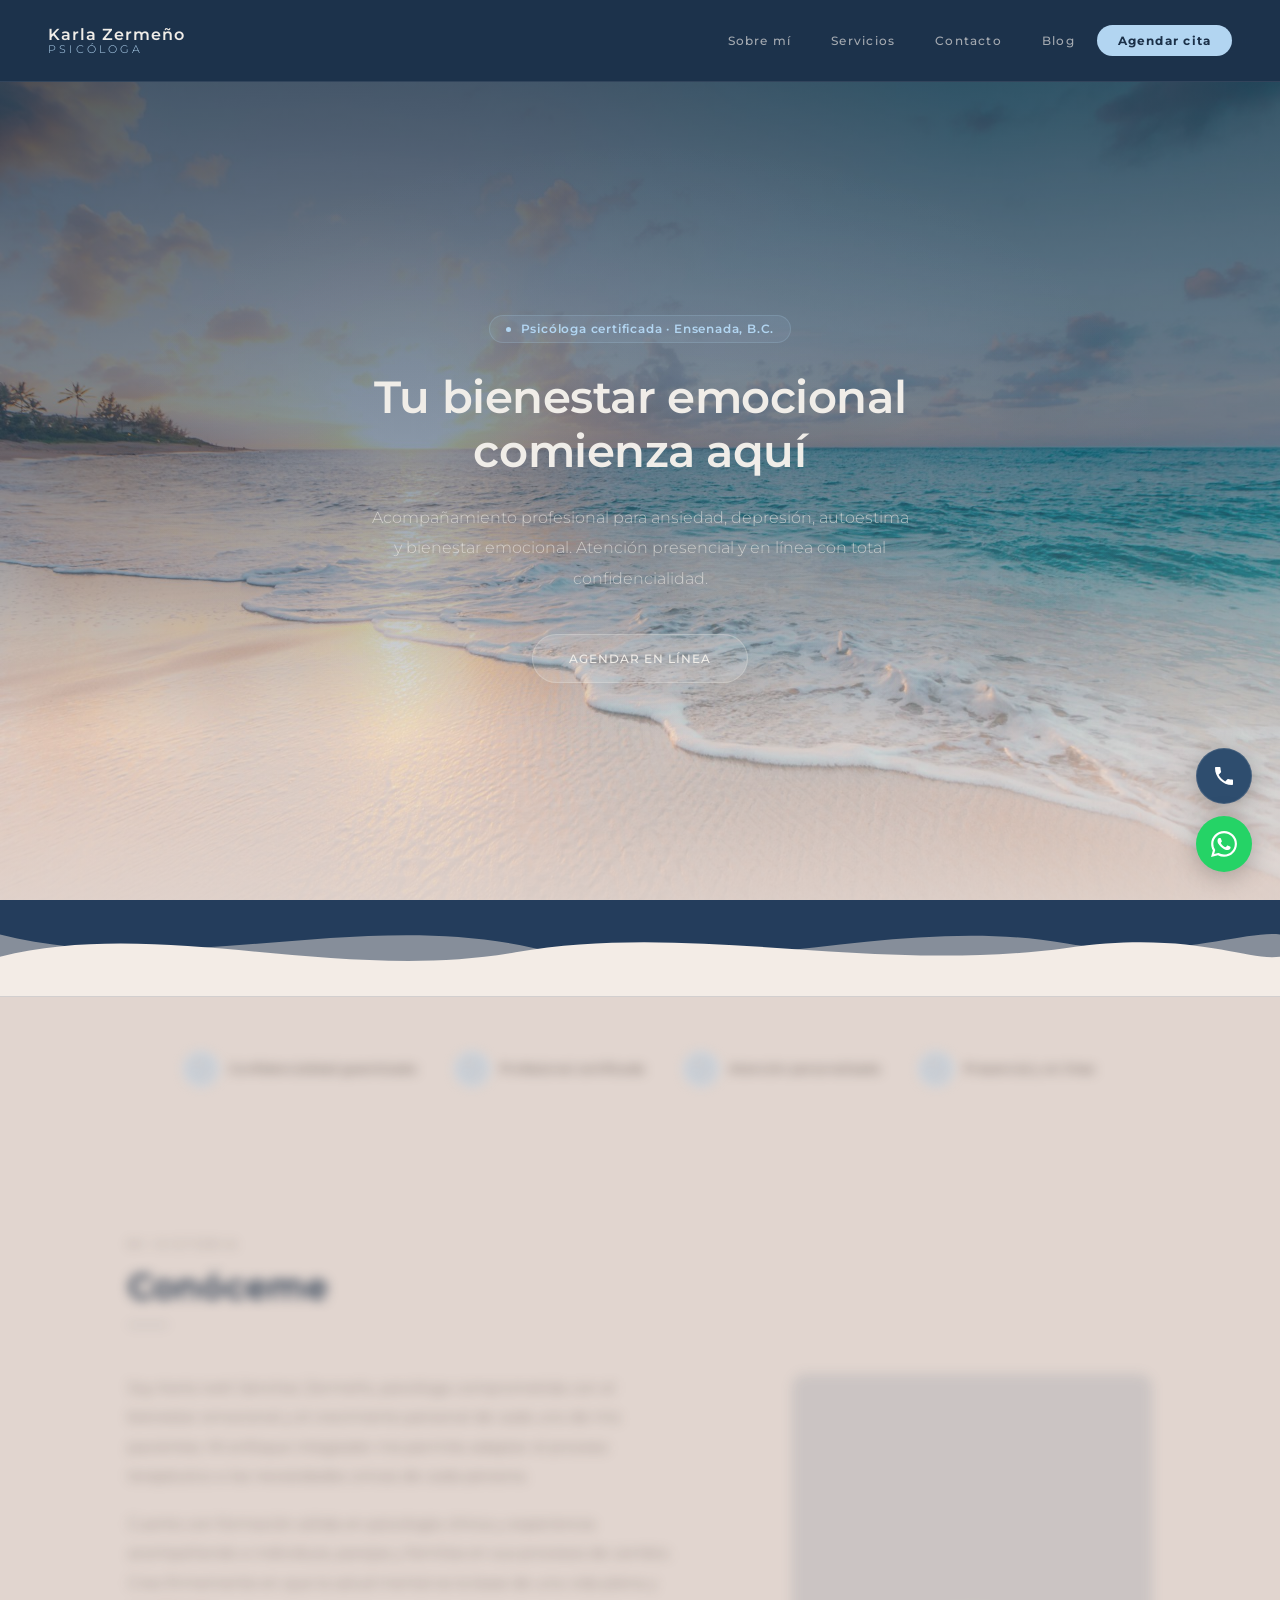
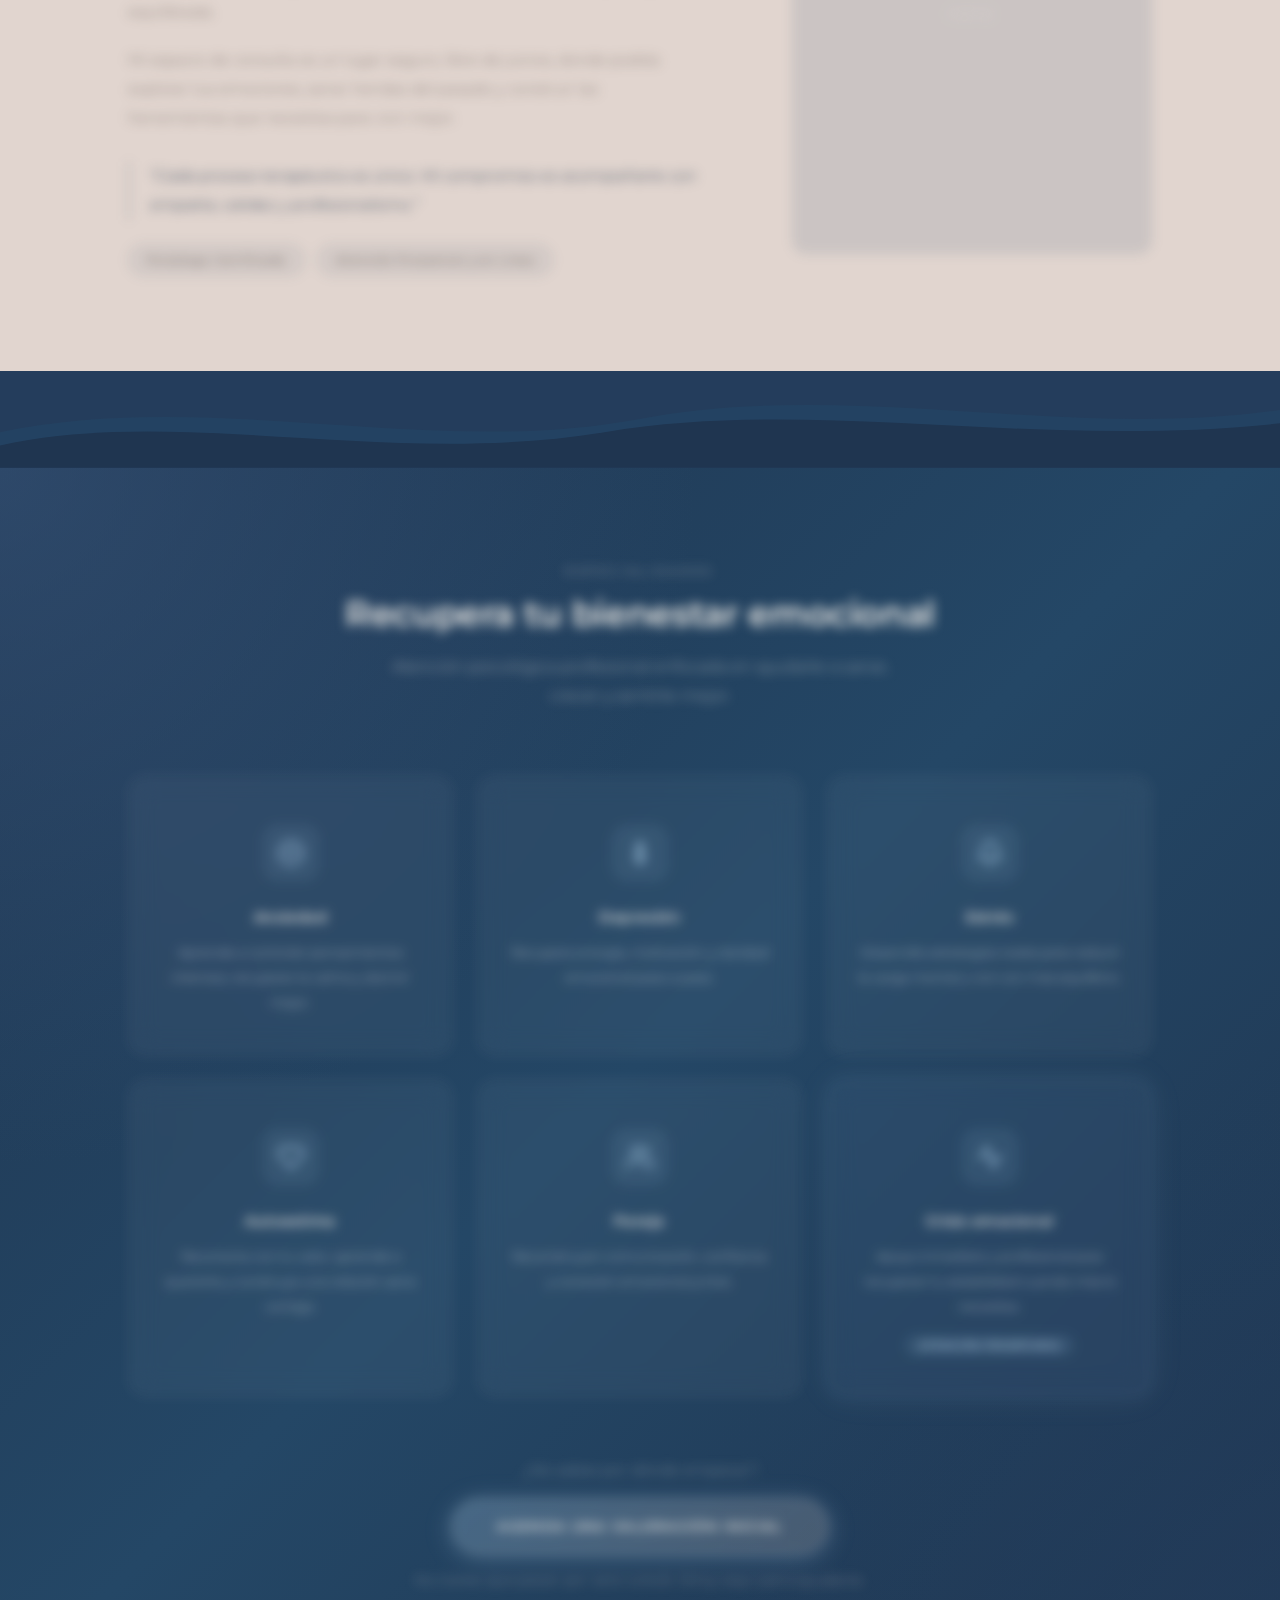
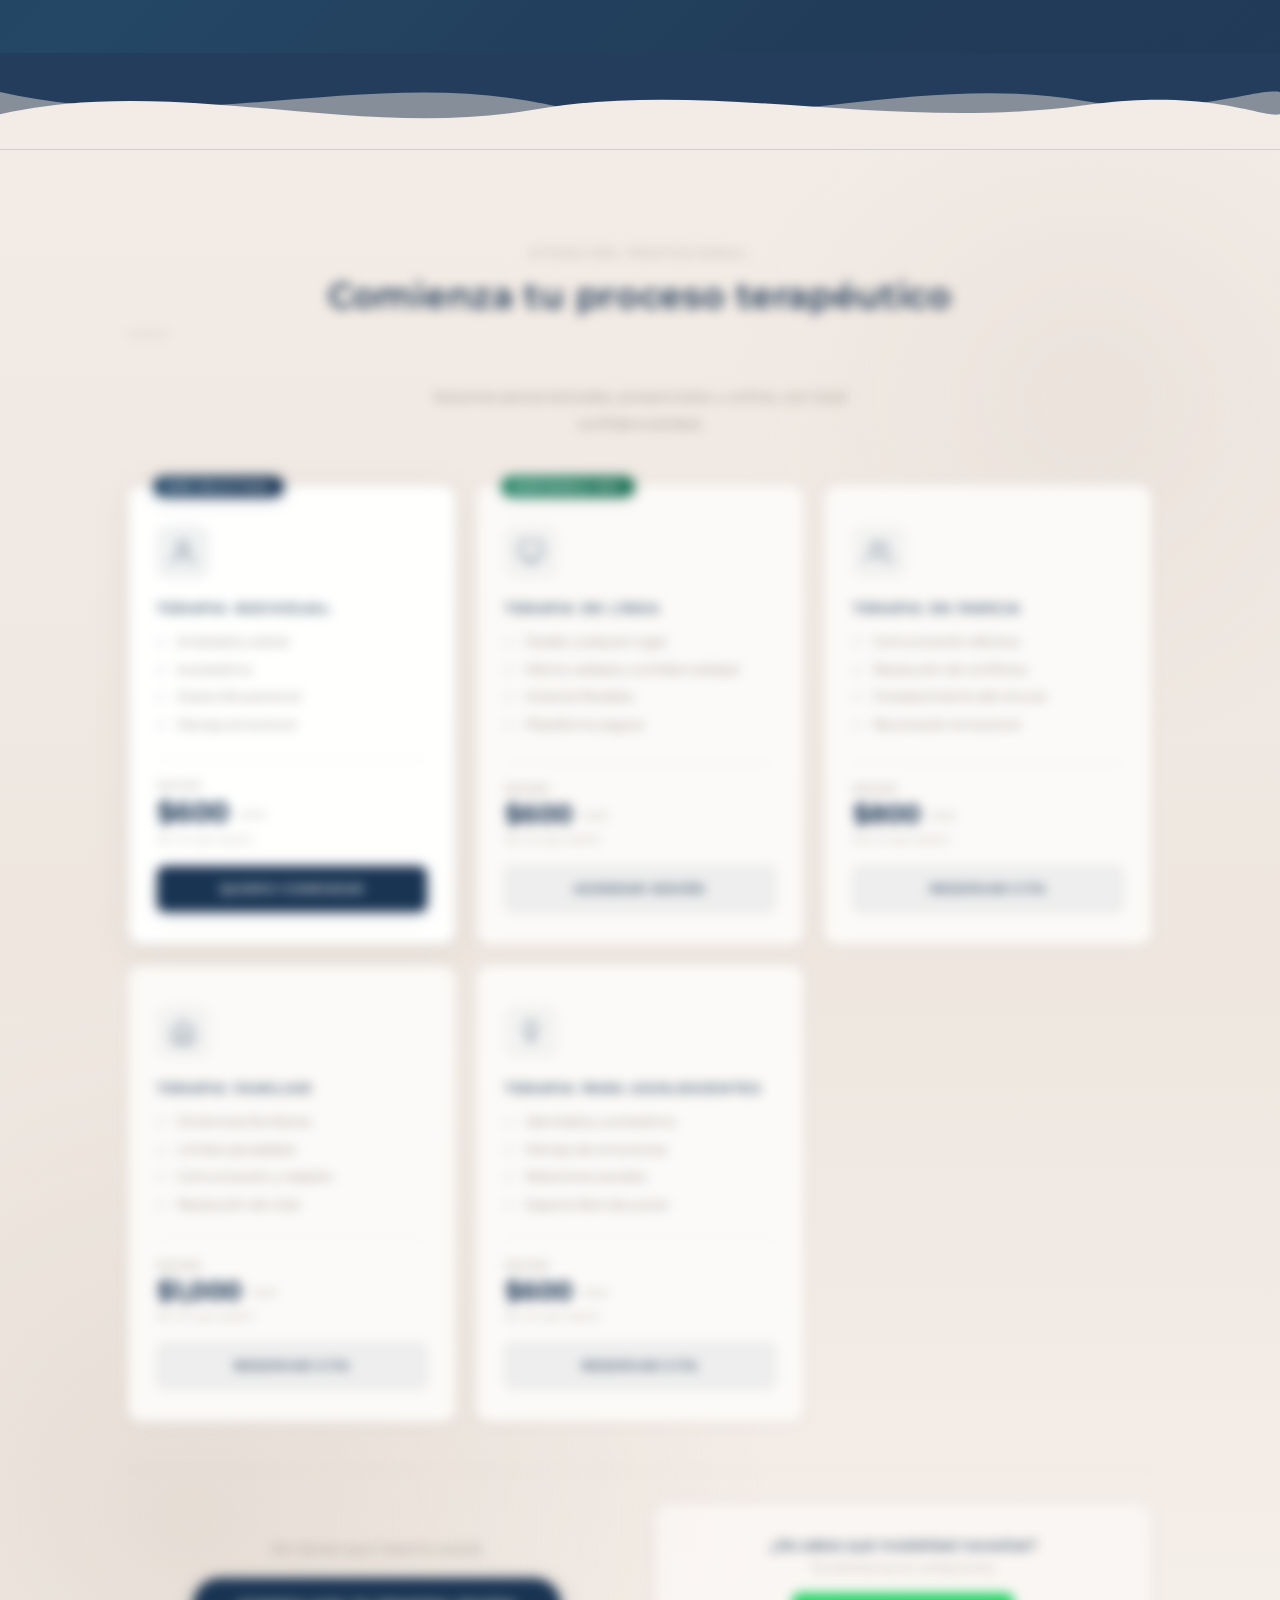
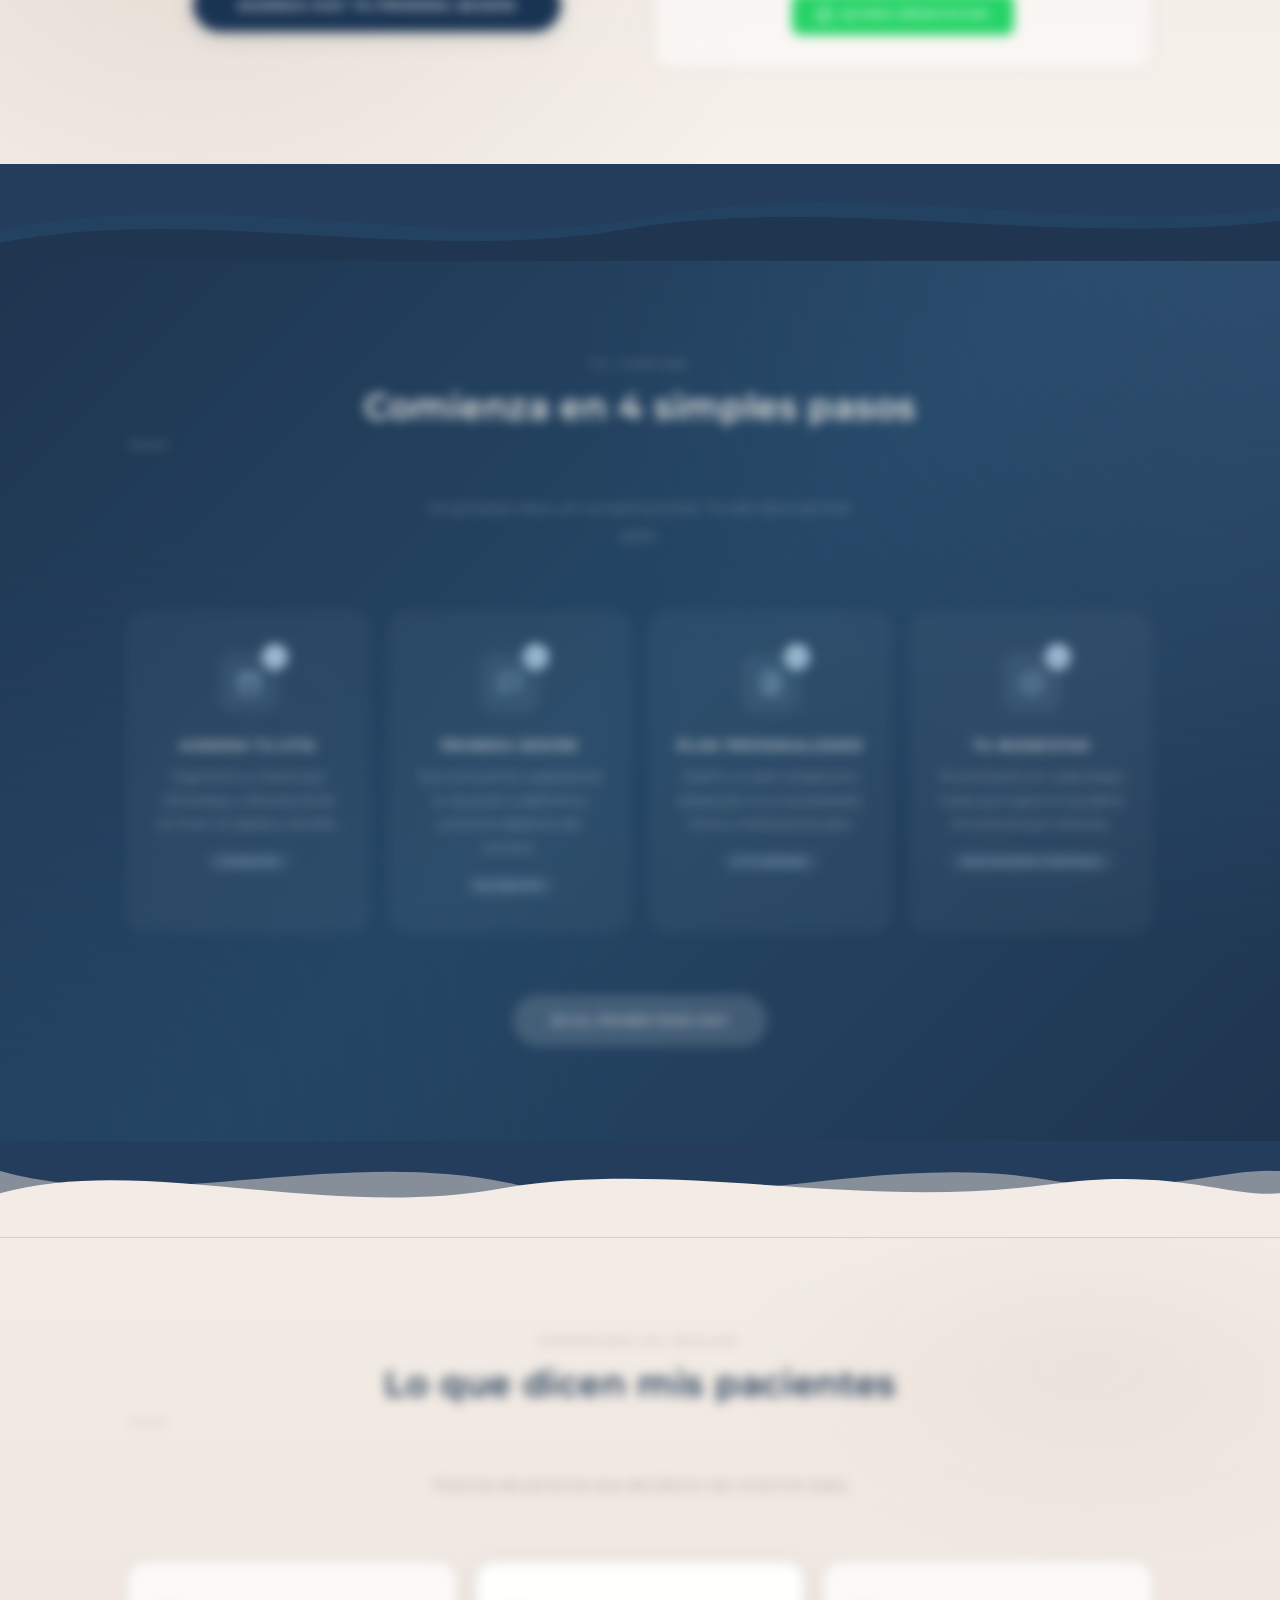
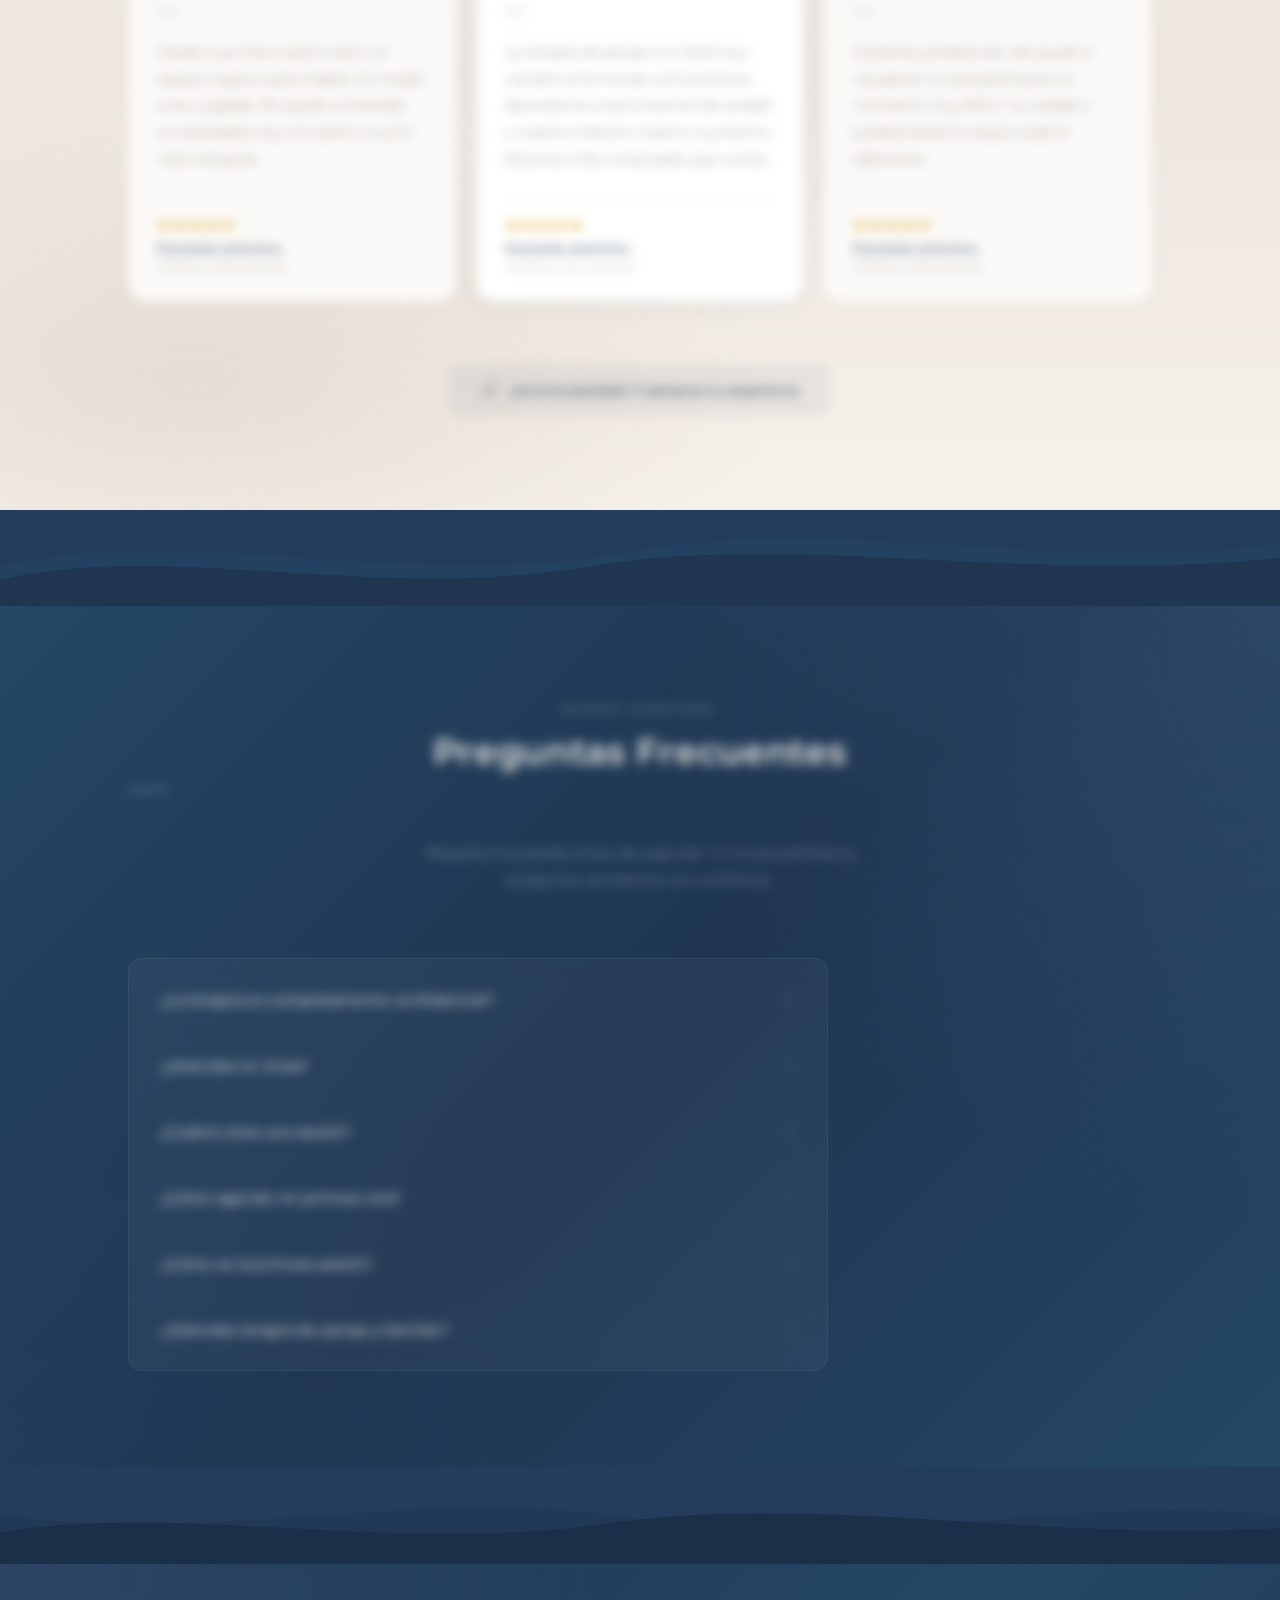
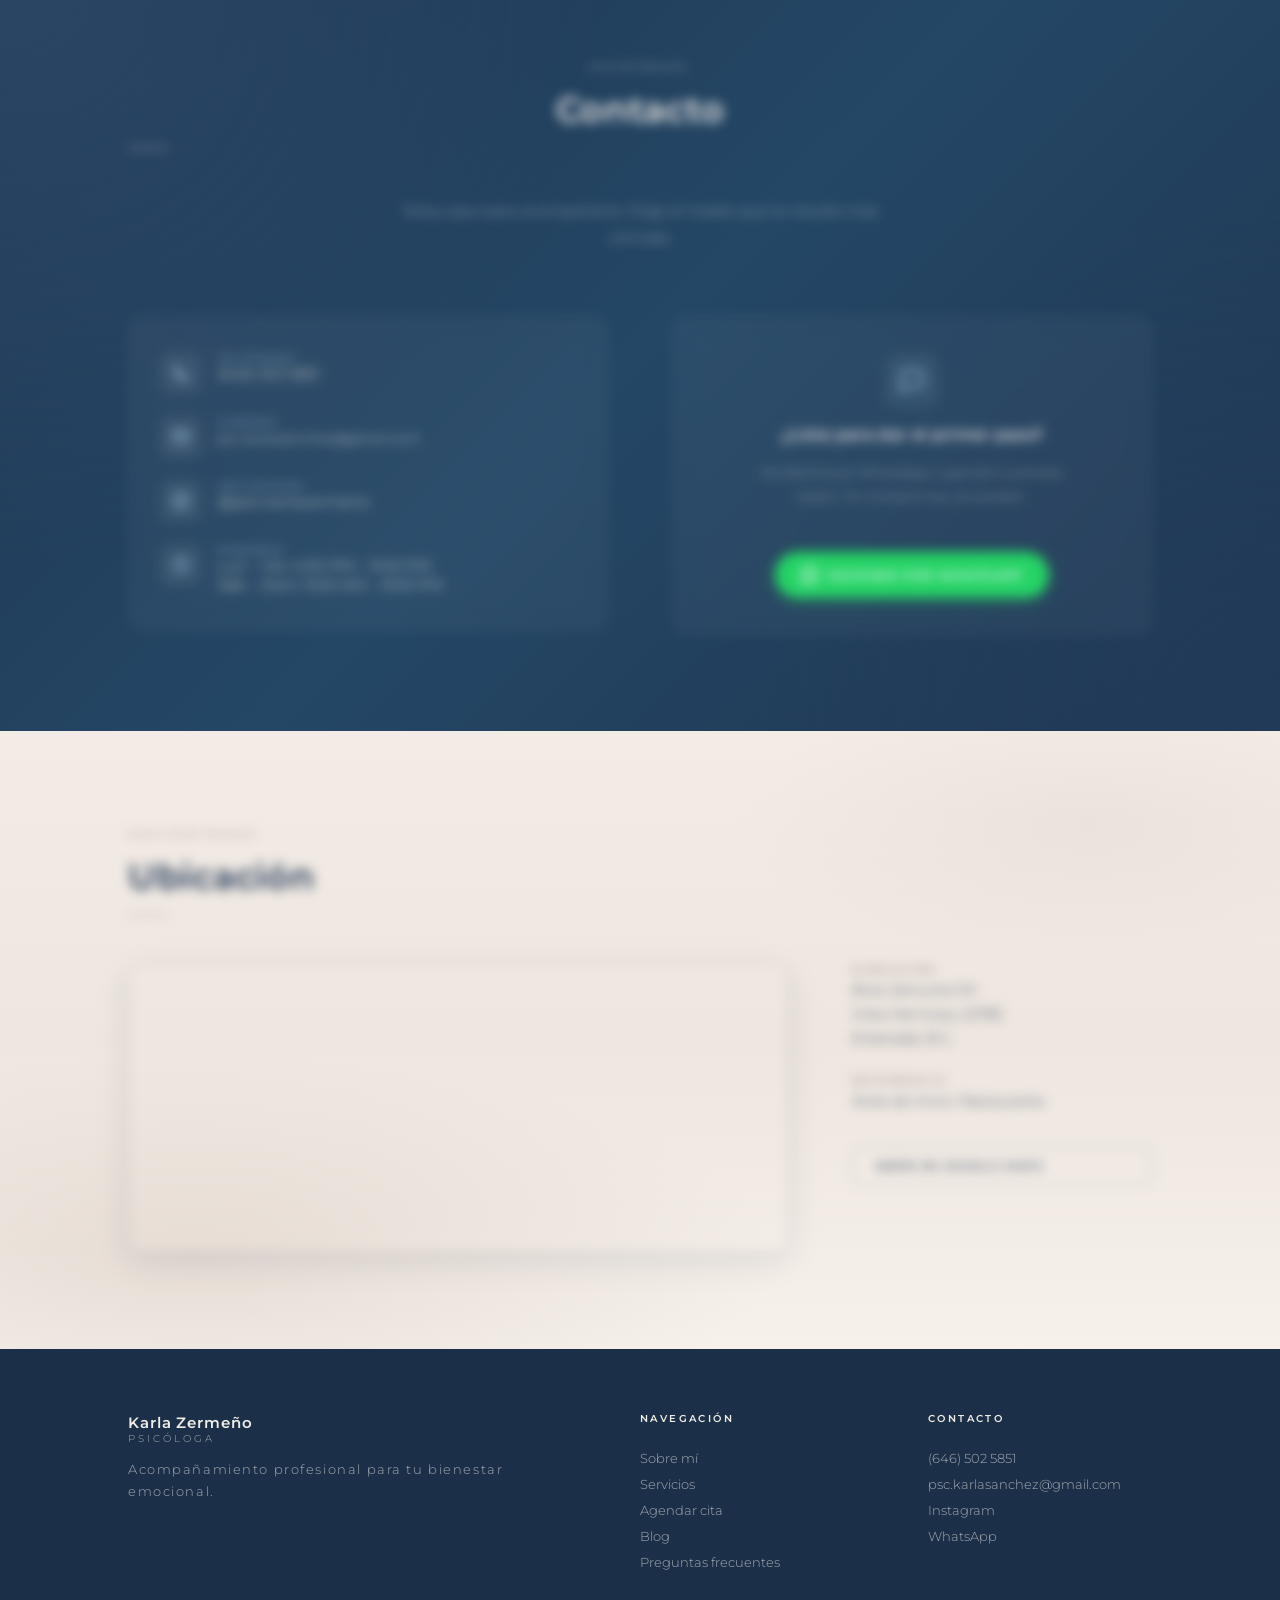
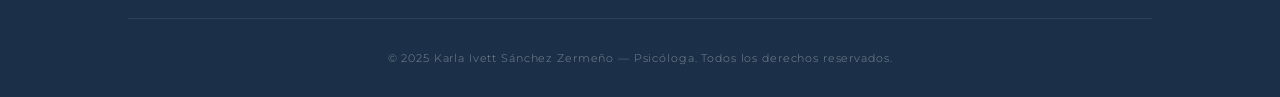
==== commit 6f157f2f: "Redesign web: wave separators, pill buttons, icon contacts, fluid typography - Add SVG ocean wave tr" ====
--- a/web/index.html
+++ b/web/index.html
@@ -3,19 +3,67 @@
 <head>
   <meta charset="UTF-8" />
   <meta name="viewport" content="width=device-width, initial-scale=1.0" />
-  <title>Karla Ivett Sánchez Zermeño — Psicóloga</title>
+  <title>Psicóloga en Ensenada | Karla Zermeño — Terapia Profesional</title>
+  <meta name="description" content="Psicóloga profesional en Ensenada especializada en ansiedad, depresión, autoestima y terapia de pareja. Atención presencial y en línea. Agenda tu cita hoy." />
+  <link rel="canonical" href="https://psic-karlazermeno.com/" />
+
+  <!-- Open Graph -->
+  <meta property="og:title" content="Psicóloga en Ensenada | Karla Zermeño" />
+  <meta property="og:description" content="Acompañamiento psicológico profesional para ansiedad, depresión, autoestima y terapia de pareja. Agenda tu cita." />
+  <meta property="og:type" content="website" />
+  <meta property="og:url" content="https://psic-karlazermeno.com/" />
+  <meta property="og:locale" content="es_MX" />
+
+  <!-- Schema Markup -->
+  <script type="application/ld+json">
+  {
+    "@context": "https://schema.org",
+    "@type": "LocalBusiness",
+    "name": "Psicóloga Karla Zermeño",
+    "description": "Psicóloga profesional en Ensenada especializada en ansiedad, depresión, autoestima y terapia de pareja.",
+    "url": "https://psic-karlazermeno.com",
+    "telephone": "+526465025851",
+    "email": "psc.karlasanchez@gmail.com",
+    "address": {
+      "@type": "PostalAddress",
+      "streetAddress": "Blvd. Zertuche 101",
+      "addressLocality": "Ensenada",
+      "addressRegion": "Baja California",
+      "postalCode": "22785",
+      "addressCountry": "MX"
+    },
+    "geo": {
+      "@type": "GeoCoordinates",
+      "latitude": 31.8667,
+      "longitude": -116.5964
+    },
+    "openingHoursSpecification": [
+      { "@type": "OpeningHoursSpecification", "dayOfWeek": ["Monday","Tuesday","Wednesday","Thursday","Friday"], "opens": "16:00", "closes": "21:00" },
+      { "@type": "OpeningHoursSpecification", "dayOfWeek": ["Saturday","Sunday"], "opens": "09:00", "closes": "21:00" }
+    ],
+    "priceRange": "$600-$1000 MXN",
+    "image": "https://psic-karlazermeno.com/assets/img/karla-foto.jpg",
+    "founder": {
+      "@type": "Person",
+      "name": "Karla Ivett Sánchez Zermeño",
+      "jobTitle": "Psicóloga"
+    }
+  }
+  </script>
 
   <!-- Fonts -->
+  <link rel="preconnect" href="https://fonts.googleapis.com" />
+  <link rel="preconnect" href="https://fonts.gstatic.com" crossorigin />
   <link href="https://fonts.googleapis.com/css2?family=Montserrat:wght@300;400;600;700;800&display=swap" rel="stylesheet" />
 
-  <!-- Styles — loaded in dependency order -->
+  <!-- Styles -->
   <link rel="stylesheet" href="assets/css/variables.css" />
   <link rel="stylesheet" href="assets/css/base.css" />
   <link rel="stylesheet" href="assets/css/header.css" />
-  <link rel="stylesheet" href="assets/css/gallery.css" />
   <link rel="stylesheet" href="assets/css/sections.css" />
   <link rel="stylesheet" href="assets/css/appointments.css?v=2" />
   <link rel="stylesheet" href="assets/css/scroll-reveal.css" />
+  <link rel="stylesheet" href="assets/css/new-sections.css" />
   <link rel="stylesheet" href="assets/css/responsive.css" />
 </head>
 <body>
@@ -23,62 +71,73 @@
   <!-- ═══════════════════════════════════════════════════════ HEADER -->
   <header>
     <div class="header-brand">
-      <span class="brand-name">Karla Ivett Sánchez Zermeño</span>
+      <span class="brand-name">Karla Zermeño</span>
       <span class="brand-title">Psicóloga</span>
     </div>
-    <nav>
-      <a href="#quien-soy">Quién soy</a>
+    <nav id="main-nav">
+      <a href="#sobre-mi">Sobre mí</a>
+      <a href="#terapias">Servicios</a>
       <a href="#contacto">Contacto</a>
-      <a href="#agendar-cita">Agendar cita</a>
-      <a href="#ubicacion">Ubicación</a>
+      <a href="blog.html">Blog</a>
+      <a href="agendar.html" class="nav-cta">Agendar cita</a>
     </nav>
+    <button class="nav-toggle" id="nav-toggle" aria-label="Abrir menú">
+      <span></span><span></span><span></span>
+    </button>
   </header>
 
   <main>
 
-    <!-- ═══════════════════════════════════════════════════ GALERÍA -->
-    <section id="gallery" aria-label="Galería de imágenes">
-
-      <div class="slide active">
-        <!-- <img src="assets/img/galeria-1.jpg" alt="Consultorio" /> -->
-        <div class="slide-placeholder"><span>Imagen 1</span></div>
-      </div>
-
-      <div class="slide">
-        <!-- <img src="assets/img/galeria-2.jpg" alt="Terapia" /> -->
-        <div class="slide-placeholder"><span>Imagen 2</span></div>
-      </div>
-
-      <div class="slide">
-        <!-- <img src="assets/img/galeria-3.jpg" alt="Consultorio" /> -->
-        <div class="slide-placeholder"><span>Imagen 3</span></div>
-      </div>
-
-      <div class="slide">
-        <!-- <img src="assets/img/galeria-4.jpg" alt="Sesión" /> -->
-        <div class="slide-placeholder"><span>Imagen 4</span></div>
-      </div>
-
-      <div class="gallery-overlay">
-        <p>Psicología · Bienestar · Crecimiento personal</p>
-      </div>
-
-      <div class="gallery-dots" id="gallery-dots">
-        <div class="dot active" data-index="0"></div>
-        <div class="dot" data-index="1"></div>
-        <div class="dot" data-index="2"></div>
-        <div class="dot" data-index="3"></div>
-      </div>
-
-    </section>
-
-    <!-- ═══════════════════════════════════════════════ QUIÉN SOY -->
-    <section id="quien-soy">
+    <!-- ═══════════════════════════════════════════════════ HERO -->
+    <section id="hero">
+      <div class="hero-glow"></div>
+      <div class="hero-content">
+        <div class="trust-badge reveal"><div class="trust-badge-dot"></div>Psicóloga certificada · Ensenada, B.C.</div>
+        <h1 class="hero-title reveal" data-delay="1">Tu bienestar emocional<br>comienza aquí</h1>
+        <p class="hero-subtitle reveal" data-delay="2">
+          Acompañamiento profesional para ansiedad, depresión, autoestima
+          y bienestar emocional. Atención presencial y en línea con total confidencialidad.
+        </p>
+        <div class="hero-ctas reveal" data-delay="3">
+          <a href="agendar.html" class="btn-secondary">Agendar en línea</a>
+        </div>
+      </div>
+    </section>
+
+    <!-- wave: hero → trust strip (navy to sand) -->
+    <div class="wave-sep">
+      <svg viewBox="0 0 1440 110" preserveAspectRatio="none" xmlns="http://www.w3.org/2000/svg">
+        <path d="M0,40 C200,90 400,10 600,55 C800,100 1000,15 1200,50 C1320,70 1400,35 1440,40 L1440,110 L0,110 Z" fill="#e8dfd7" opacity="0.5"/>
+        <path d="M0,65 C180,20 380,95 580,60 C780,25 980,85 1200,55 C1340,35 1400,70 1440,65 L1440,110 L0,110 Z" fill="#f3ece6"/>
+      </svg>
+    </div>
+
+    <!-- ═══════════════════════════════════════ TRUST BADGES -->
+    <section id="trust-strip">
+      <div class="trust-item reveal">
+        <svg class="trust-icon" width="14" height="14" viewBox="0 0 14 14" fill="none"><circle cx="7" cy="7" r="6.25" stroke="#b2d5f1" stroke-width="1.5"/><path d="M4.5 7l1.8 1.8 3-3.6" stroke="#b2d5f1" stroke-width="1.5" stroke-linecap="round" stroke-linejoin="round"/></svg>
+        <span class="trust-text">Confidencialidad garantizada</span>
+      </div>
+      <div class="trust-item reveal" data-delay="1">
+        <svg class="trust-icon" width="14" height="14" viewBox="0 0 14 14" fill="none"><circle cx="7" cy="7" r="6.25" stroke="#b2d5f1" stroke-width="1.5"/><path d="M4.5 7l1.8 1.8 3-3.6" stroke="#b2d5f1" stroke-width="1.5" stroke-linecap="round" stroke-linejoin="round"/></svg>
+        <span class="trust-text">Profesional certificada</span>
+      </div>
+      <div class="trust-item reveal" data-delay="2">
+        <svg class="trust-icon" width="14" height="14" viewBox="0 0 14 14" fill="none"><circle cx="7" cy="7" r="6.25" stroke="#b2d5f1" stroke-width="1.5"/><path d="M4.5 7l1.8 1.8 3-3.6" stroke="#b2d5f1" stroke-width="1.5" stroke-linecap="round" stroke-linejoin="round"/></svg>
+        <span class="trust-text">Atención personalizada</span>
+      </div>
+      <div class="trust-item reveal" data-delay="3">
+        <svg class="trust-icon" width="14" height="14" viewBox="0 0 14 14" fill="none"><circle cx="7" cy="7" r="6.25" stroke="#b2d5f1" stroke-width="1.5"/><path d="M4.5 7l1.8 1.8 3-3.6" stroke="#b2d5f1" stroke-width="1.5" stroke-linecap="round" stroke-linejoin="round"/></svg>
+        <span class="trust-text">Presencial y en línea</span>
+      </div>
+    </section>
+
+    <!-- ═══════════════════════════════════════════════ SOBRE MÍ -->
+    <section id="sobre-mi">
       <p class="section-label reveal">Mi historia</p>
       <h2 class="section-title reveal" data-delay="1">Conóceme</h2>
 
       <div class="quien-soy-inner">
-
         <div class="quien-soy-text reveal" data-delay="2">
           <p>
             Soy Karla Ivett Sánchez Zermeño, psicóloga comprometida con el bienestar emocional
@@ -95,269 +154,515 @@
             explorar tus emociones, sanar heridas del pasado y construir las herramientas
             que necesitas para vivir mejor.
           </p>
+          <blockquote class="about-quote">
+            &ldquo;Cada proceso terapéutico es único. Mi compromiso es acompañarte con empatía, calidez y profesionalismo.&rdquo;
+          </blockquote>
+          <div class="about-credentials">
+            <span class="credential-badge">Psicóloga Certificada</span>
+            <span class="credential-badge">Atención Presencial y en Línea</span>
+          </div>
         </div>
 
         <div class="quien-soy-image reveal reveal--right" data-delay="3">
           <div class="img-frame">
-            <!-- <img src="assets/img/karla-foto.jpg" alt="Karla Ivett Sánchez Zermeño" /> -->
+            <!-- <img src="assets/img/karla-foto.jpg" alt="Karla Ivett Sánchez Zermeño — Psicóloga en Ensenada" /> -->
             <div class="img-placeholder"><span>Foto</span></div>
           </div>
         </div>
-
-      </div>
-    </section>
+      </div>
+    </section>
+
+    <!-- wave: sobre mí → problemas (sand to navy) -->
+    <div class="wave-sep">
+      <svg viewBox="0 0 1440 110" preserveAspectRatio="none" xmlns="http://www.w3.org/2000/svg">
+        <path d="M0,70 C240,20 480,100 720,55 C960,10 1200,80 1440,45 L1440,110 L0,110 Z" fill="#244766" opacity="0.6"/>
+        <path d="M0,85 C200,40 440,110 680,70 C920,30 1160,90 1440,60 L1440,110 L0,110 Z" fill="#1f3550"/>
+      </svg>
+    </div>
+
+    <!-- ═══════════════════════════════════ ESPECIALIDADES -->
+    <section id="problemas">
+      <div class="problemas-header reveal">
+        <p class="section-label">Especialidades</p>
+        <h2 class="problemas-title">Recupera tu bienestar emocional</h2>
+        <p class="problemas-subtitle">Atención psicológica profesional enfocada en ayudarte a sanar, crecer y sentirte mejor.</p>
+      </div>
+
+      <div class="problemas-grid">
+        <div class="problema-card reveal" data-delay="1">
+          <div class="problema-icon">
+            <svg width="28" height="28" viewBox="0 0 24 24" fill="none" stroke="currentColor" stroke-width="1.5" stroke-linecap="round" stroke-linejoin="round"><path d="M12 22c5.523 0 10-4.477 10-10S17.523 2 12 2 2 6.477 2 12s4.477 10 10 10z"/><path d="M8 12s1.5 2 4 2 4-2 4-2"/><circle cx="9" cy="9" r="0.5" fill="currentColor"/><circle cx="15" cy="9" r="0.5" fill="currentColor"/></svg>
+          </div>
+          <h3>Ansiedad</h3>
+          <p>Aprende a controlar pensamientos intensos, recuperar la calma y dormir mejor.</p>
+        </div>
+        <div class="problema-card reveal" data-delay="2">
+          <div class="problema-icon">
+            <svg width="28" height="28" viewBox="0 0 24 24" fill="none" stroke="currentColor" stroke-width="1.5" stroke-linecap="round" stroke-linejoin="round"><path d="M12 3v18"/><path d="M8 8l4-5 4 5"/><circle cx="12" cy="16" r="4"/></svg>
+          </div>
+          <h3>Depresión</h3>
+          <p>Recupera energía, motivación y claridad emocional paso a paso.</p>
+        </div>
+        <div class="problema-card reveal" data-delay="3">
+          <div class="problema-icon">
+            <svg width="28" height="28" viewBox="0 0 24 24" fill="none" stroke="currentColor" stroke-width="1.5" stroke-linecap="round" stroke-linejoin="round"><path d="M18 8A6 6 0 0 0 6 8c0 7-3 9-3 9h18s-3-2-3-9"/><path d="M13.73 21a2 2 0 0 1-3.46 0"/></svg>
+          </div>
+          <h3>Estrés</h3>
+          <p>Desarrolla estrategias reales para reducir la carga mental y vivir con más equilibrio.</p>
+        </div>
+        <div class="problema-card reveal" data-delay="1">
+          <div class="problema-icon">
+            <svg width="28" height="28" viewBox="0 0 24 24" fill="none" stroke="currentColor" stroke-width="1.5" stroke-linecap="round" stroke-linejoin="round"><path d="M20.84 4.61a5.5 5.5 0 0 0-7.78 0L12 5.67l-1.06-1.06a5.5 5.5 0 0 0-7.78 7.78l1.06 1.06L12 21.23l7.78-7.78 1.06-1.06a5.5 5.5 0 0 0 0-7.78z"/></svg>
+          </div>
+          <h3>Autoestima</h3>
+          <p>Reconecta con tu valor, aprende a quererte y construye una relación sana contigo.</p>
+        </div>
+        <div class="problema-card reveal" data-delay="2">
+          <div class="problema-icon">
+            <svg width="28" height="28" viewBox="0 0 24 24" fill="none" stroke="currentColor" stroke-width="1.5" stroke-linecap="round" stroke-linejoin="round"><path d="M17 21v-2a4 4 0 0 0-4-4H5a4 4 0 0 0-4 4v2"/><circle cx="9" cy="7" r="4"/><path d="M23 21v-2a4 4 0 0 0-3-3.87"/><path d="M16 3.13a4 4 0 0 1 0 7.75"/></svg>
+          </div>
+          <h3>Pareja</h3>
+          <p>Reconstruyan comunicación, confianza y conexión emocional juntos.</p>
+        </div>
+        <div class="problema-card problema-card--urgente reveal" data-delay="3">
+          <div class="problema-icon">
+            <svg width="28" height="28" viewBox="0 0 24 24" fill="none" stroke="currentColor" stroke-width="1.5" stroke-linecap="round" stroke-linejoin="round"><path d="M22 12h-4l-3 9L9 3l-3 9H2"/></svg>
+          </div>
+          <h3>Crisis emocional</h3>
+          <p>Apoyo inmediato y profesional para recuperar tu estabilidad cuando más lo necesitas.</p>
+          <span class="problema-badge">Atención prioritaria</span>
+        </div>
+      </div>
+
+      <div class="problemas-cta reveal" data-delay="2">
+        <p class="problemas-cta-text">¿No sabes por dónde empezar?</p>
+        <a href="agendar.html" class="btn-cta-primary">Agenda una valoración inicial</a>
+        <p class="problemas-cta-humanize">No tienes que pasar por esto solo/a. Estoy aquí para ayudarte.</p>
+      </div>
+    </section>
+
+    <!-- wave: problemas → terapias (navy to sand) -->
+    <div class="wave-sep">
+      <svg viewBox="0 0 1440 110" preserveAspectRatio="none" xmlns="http://www.w3.org/2000/svg">
+        <path d="M0,45 C220,95 420,15 620,60 C820,105 1020,20 1220,55 C1340,75 1410,40 1440,45 L1440,110 L0,110 Z" fill="#e8dfd7" opacity="0.5"/>
+        <path d="M0,70 C200,25 400,100 600,65 C800,30 1000,90 1220,60 C1360,40 1420,75 1440,70 L1440,110 L0,110 Z" fill="#f3ece6"/>
+      </svg>
+    </div>
 
     <!-- ═══════════════════════════════════════════════ TERAPIAS -->
     <section id="terapias">
-      <p class="section-label reveal">Modalidades</p>
-      <h2 class="section-title reveal" data-delay="1">Terapias</h2>
+      <div class="terapias-header reveal">
+        <p class="section-label">Atención profesional</p>
+        <h2 class="section-title">Comienza tu proceso terapéutico</h2>
+        <p class="terapias-subtitle">Sesiones personalizadas, presenciales u online, con total confidencialidad.</p>
+      </div>
 
       <div class="terapias-grid">
-
+        <!-- ★ POPULAR — Terapia Individual -->
+        <div class="terapia-card terapia-card--destacada reveal" data-delay="1">
+          <span class="terapia-badge">Más solicitada</span>
+          <div class="terapia-card-icon">
+            <svg width="28" height="28" viewBox="0 0 24 24" fill="none" stroke="currentColor" stroke-width="1.5" stroke-linecap="round" stroke-linejoin="round"><path d="M20 21v-2a4 4 0 0 0-4-4H8a4 4 0 0 0-4 4v2"/><circle cx="12" cy="7" r="4"/></svg>
+          </div>
+          <h3>Terapia Individual</h3>
+          <ul class="terapia-beneficios">
+            <li>Ansiedad y estrés</li>
+            <li>Autoestima</li>
+            <li>Desarrollo personal</li>
+            <li>Manejo emocional</li>
+          </ul>
+          <div class="terapia-precio-block">
+            <span class="terapia-precio-desde">Desde</span>
+            <span class="terapia-precio-monto">$600 <small>MXN</small></span>
+            <span class="terapia-precio-duracion">50 min por sesión</span>
+          </div>
+          <a href="agendar.html" class="terapia-btn">Quiero comenzar</a>
+        </div>
+
+        <!-- Terapia en Línea -->
+        <div class="terapia-card reveal" data-delay="2">
+          <span class="terapia-badge terapia-badge--online">Disponible hoy</span>
+          <div class="terapia-card-icon">
+            <svg width="28" height="28" viewBox="0 0 24 24" fill="none" stroke="currentColor" stroke-width="1.5" stroke-linecap="round" stroke-linejoin="round"><rect x="2" y="3" width="20" height="14" rx="2"/><line x1="8" y1="21" x2="16" y2="21"/><line x1="12" y1="17" x2="12" y2="21"/></svg>
+          </div>
+          <h3>Terapia en Línea</h3>
+          <ul class="terapia-beneficios">
+            <li>Desde cualquier lugar</li>
+            <li>Misma calidad y confidencialidad</li>
+            <li>Horarios flexibles</li>
+            <li>Plataforma segura</li>
+          </ul>
+          <div class="terapia-precio-block">
+            <span class="terapia-precio-desde">Desde</span>
+            <span class="terapia-precio-monto">$600 <small>MXN</small></span>
+            <span class="terapia-precio-duracion">50 min por sesión</span>
+          </div>
+          <a href="agendar.html" class="terapia-btn">Agendar sesión</a>
+        </div>
+
+        <!-- Terapia en Pareja -->
+        <div class="terapia-card reveal" data-delay="3">
+          <div class="terapia-card-icon">
+            <svg width="28" height="28" viewBox="0 0 24 24" fill="none" stroke="currentColor" stroke-width="1.5" stroke-linecap="round" stroke-linejoin="round"><path d="M17 21v-2a4 4 0 0 0-4-4H5a4 4 0 0 0-4 4v2"/><circle cx="9" cy="7" r="4"/><path d="M23 21v-2a4 4 0 0 0-3-3.87"/><path d="M16 3.13a4 4 0 0 1 0 7.75"/></svg>
+          </div>
+          <h3>Terapia en Pareja</h3>
+          <ul class="terapia-beneficios">
+            <li>Comunicación efectiva</li>
+            <li>Resolución de conflictos</li>
+            <li>Fortalecimiento del vínculo</li>
+            <li>Reconexión emocional</li>
+          </ul>
+          <div class="terapia-precio-block">
+            <span class="terapia-precio-desde">Desde</span>
+            <span class="terapia-precio-monto">$800 <small>MXN</small></span>
+            <span class="terapia-precio-duracion">60 min por sesión</span>
+          </div>
+          <a href="agendar.html" class="terapia-btn">Reservar cita</a>
+        </div>
+
+        <!-- Terapia Familiar -->
         <div class="terapia-card reveal" data-delay="1">
-          <span class="terapia-icon">&#9679;</span>
-          <h3>Terapia Individual</h3>
-          <p>
-            Un espacio personal y confidencial para explorar tus emociones, pensamientos
-            y conductas. Trabajamos juntos en tu bienestar emocional, autoconocimiento
-            y el desarrollo de herramientas para afrontar los desafíos de la vida cotidiana.
-          </p>
-        </div>
-
+          <div class="terapia-card-icon">
+            <svg width="28" height="28" viewBox="0 0 24 24" fill="none" stroke="currentColor" stroke-width="1.5" stroke-linecap="round" stroke-linejoin="round"><path d="M3 9l9-7 9 7v11a2 2 0 0 1-2 2H5a2 2 0 0 1-2-2z"/><polyline points="9 22 9 12 15 12 15 22"/></svg>
+          </div>
+          <h3>Terapia Familiar</h3>
+          <ul class="terapia-beneficios">
+            <li>Dinámicas familiares</li>
+            <li>Límites saludables</li>
+            <li>Comunicación y respeto</li>
+            <li>Resolución de crisis</li>
+          </ul>
+          <div class="terapia-precio-block">
+            <span class="terapia-precio-desde">Desde</span>
+            <span class="terapia-precio-monto">$1,000 <small>MXN</small></span>
+            <span class="terapia-precio-duracion">60 min por sesión</span>
+          </div>
+          <a href="agendar.html" class="terapia-btn">Reservar cita</a>
+        </div>
+
+        <!-- Terapia para Adolescentes -->
         <div class="terapia-card reveal" data-delay="2">
-          <span class="terapia-icon">&#9679;</span>
-          <h3>Terapia en Pareja</h3>
-          <p>
-            Acompañamos a las parejas en la mejora de su comunicación, resolución de
-            conflictos y fortalecimiento del vínculo. El objetivo es construir una
-            relación más sana, consciente y satisfactoria para ambos.
-          </p>
-        </div>
-
-        <div class="terapia-card reveal" data-delay="3">
-          <span class="terapia-icon">&#9679;</span>
-          <h3>Terapia en Familia</h3>
-          <p>
-            Trabajamos con la familia como sistema, identificando patrones de relación
-            y fomentando dinámicas más saludables. Juntos construimos un ambiente de
-            mayor comprensión, respeto y bienestar para todos sus integrantes.
-          </p>
-        </div>
-
-        <div class="terapia-card reveal" data-delay="1">
-          <span class="terapia-icon">&#9679;</span>
+          <div class="terapia-card-icon">
+            <svg width="28" height="28" viewBox="0 0 24 24" fill="none" stroke="currentColor" stroke-width="1.5" stroke-linecap="round" stroke-linejoin="round"><path d="M12 2a5 5 0 0 1 5 5v3a5 5 0 0 1-10 0V7a5 5 0 0 1 5-5z"/><path d="M8.5 16.5a6 6 0 0 0 7 0"/><path d="M12 22v-2"/></svg>
+          </div>
           <h3>Terapia para Adolescentes</h3>
-          <p>
-            Un espacio de escucha y acompañamiento especializado para jóvenes en etapa
-            de desarrollo. Abordamos identidad, emociones, vínculos y los retos propios
-            de la adolescencia con un enfoque cercano y libre de juicios.
-          </p>
-        </div>
-
-        <div class="terapia-card reveal" data-delay="2">
-          <span class="terapia-icon">&#9679;</span>
-          <h3>Terapia en Línea</h3>
-          <p>
-            Accede al proceso terapéutico desde la comodidad de tu hogar. Las sesiones
-            en línea ofrecen la misma calidad y confidencialidad que la consulta
-            presencial, adaptadas a tu ritmo y disponibilidad.
-          </p>
-        </div>
-
-      </div>
-    </section>
-
-    <!-- ═══════════════════════════════════════════ AGENDAR CITA -->
-    <section id="agendar-cita">
-      <p class="section-label reveal">Reserva tu espacio</p>
-      <h2 class="section-title reveal" data-delay="1">Agendar Cita</h2>
-
-      <div id="booking-widget" class="reveal" data-delay="2">
-
-        <!-- ── Barra de progreso ─────────────────────────── -->
-        <nav class="booking-steps" aria-label="Pasos del agendamiento">
-          <div class="bk-step bk-step--active" data-step="1">
-            <span class="bk-step__num">1</span>
-            <span class="bk-step__label">Fecha</span>
-          </div>
-          <div class="bk-step__line"></div>
-          <div class="bk-step" data-step="2">
-            <span class="bk-step__num">2</span>
-            <span class="bk-step__label">Horario</span>
-          </div>
-          <div class="bk-step__line"></div>
-          <div class="bk-step" data-step="3">
-            <span class="bk-step__num">3</span>
-            <span class="bk-step__label">Modalidad</span>
-          </div>
-          <div class="bk-step__line"></div>
-          <div class="bk-step" data-step="4">
-            <span class="bk-step__num">4</span>
-            <span class="bk-step__label">Datos</span>
-          </div>
-          <div class="bk-step__line"></div>
-          <div class="bk-step" data-step="5">
-            <span class="bk-step__num">5</span>
-            <span class="bk-step__label">Resumen</span>
-          </div>
-        </nav>
-
-        <!-- ── Paso 1: Calendario ────────────────────────── -->
-        <div class="bk-panel active" data-step="1">
-          <div id="cal-root"></div>
-        </div>
-
-        <!-- ── Paso 2: Horarios ──────────────────────────── -->
-        <div class="bk-panel" data-step="2">
-          <div id="slots-root"></div>
-        </div>
-
-        <!-- ── Paso 3: Modalidad ─────────────────────────── -->
-        <div class="bk-panel" data-step="3">
-          <button class="bk-back" id="therapy-back">&#8592; Cambiar horario</button>
-          <p class="bk-step-subtitle">Selecciona el tipo de terapia</p>
-
-          <div class="therapy-options">
-
-            <div class="therapy-option" data-therapy="individual" role="button" tabindex="0">
-              <div class="therapy-option__name">Terapia Individual</div>
-              <div class="therapy-option__price">$600</div>
-              <div class="therapy-option__price-unit">MXN por sesión</div>
-            </div>
-
-            <div class="therapy-option" data-therapy="pareja" role="button" tabindex="0">
-              <div class="therapy-option__name">Terapia en Pareja</div>
-              <div class="therapy-option__price">$800</div>
-              <div class="therapy-option__price-unit">MXN por sesión</div>
-            </div>
-
-            <div class="therapy-option" data-therapy="familia" role="button" tabindex="0">
-              <div class="therapy-option__name">Terapia Familiar</div>
-              <div class="therapy-option__price">$1,000</div>
-              <div class="therapy-option__price-unit">MXN por sesión</div>
-            </div>
-
-            <div class="therapy-option" data-therapy="adolescentes" role="button" tabindex="0">
-              <div class="therapy-option__name">Terapia para Adolescentes</div>
-              <div class="therapy-option__price">$600</div>
-              <div class="therapy-option__price-unit">MXN por sesión</div>
-            </div>
-
-            <div class="therapy-option" data-therapy="online" role="button" tabindex="0">
-              <div class="therapy-option__name">Terapia en Línea</div>
-              <div class="therapy-option__price">$600</div>
-              <div class="therapy-option__price-unit">MXN por sesión</div>
-            </div>
-
-          </div>
-        </div>
-
-        <!-- ── Paso 4: Datos personales ──────────────────── -->
-        <div class="bk-panel" data-step="4">
-          <button class="bk-back" id="personal-back">&#8592; Cambiar modalidad</button>
-          <p class="bk-step-subtitle">Tus datos de contacto</p>
-
-          <div class="bk-form">
-            <div class="bk-field">
-              <label class="bk-label" for="input-name">Nombre completo</label>
-              <input class="bk-input" id="input-name" type="text"
-                     autocomplete="name" placeholder="Tu nombre" />
-              <span class="field-error"></span>
-            </div>
-            <div class="bk-field">
-              <label class="bk-label" for="input-phone">Número de contacto</label>
-              <input class="bk-input" id="input-phone" type="tel"
-                     autocomplete="tel" placeholder="+52 646 000 0000" />
-              <span class="field-error"></span>
-            </div>
-            <div class="bk-field">
-              <label class="bk-label" for="input-email">Correo electrónico <span style="font-weight:300;letter-spacing:0">(opcional — para confirmación)</span></label>
-              <input class="bk-input" id="input-email" type="email"
-                     autocomplete="email" placeholder="tucorreo@ejemplo.com" />
-              <span class="field-error"></span>
-            </div>
-            <div class="bk-form-actions">
-              <button class="btn-reserve" id="personal-next">Continuar</button>
-            </div>
-          </div>
-        </div>
-
-        <!-- ── Paso 5: Resumen ───────────────────────────── -->
-        <div class="bk-panel" data-step="5">
-          <button class="bk-back" id="summary-back">&#8592; Editar datos</button>
-          <p class="bk-step-subtitle">Confirma los detalles de tu cita</p>
-
-          <div class="summary-box">
-            <div class="summary-row">
-              <span class="summary-row__label">Fecha</span>
-              <span class="summary-row__value" id="sum-date">—</span>
-            </div>
-            <div class="summary-row">
-              <span class="summary-row__label">Horario</span>
-              <span class="summary-row__value" id="sum-time">—</span>
-            </div>
-            <div class="summary-row">
-              <span class="summary-row__label">Modalidad</span>
-              <span class="summary-row__value" id="sum-therapy">—</span>
-            </div>
-            <div class="summary-row">
-              <span class="summary-row__label">Nombre</span>
-              <span class="summary-row__value" id="sum-name">—</span>
-            </div>
-            <div class="summary-row">
-              <span class="summary-row__label">Contacto</span>
-              <span class="summary-row__value" id="sum-phone">—</span>
-            </div>
-            <div class="summary-row">
-              <span class="summary-row__label">Correo</span>
-              <span class="summary-row__value" id="sum-email">—</span>
-            </div>
-            <div class="summary-row summary-row--total">
-              <span class="summary-row__label">Total</span>
-              <span class="summary-row__value" id="sum-price">—</span>
-            </div>
-          </div>
-
-          <button class="btn-reserve" id="btn-reserve">Reservar Cita</button>
-          <span class="reserve-error" id="reserve-error"></span>
-        </div>
-
-      </div><!-- #booking-widget -->
-    </section>
+          <ul class="terapia-beneficios">
+            <li>Identidad y autoestima</li>
+            <li>Manejo de emociones</li>
+            <li>Relaciones sociales</li>
+            <li>Espacio libre de juicios</li>
+          </ul>
+          <div class="terapia-precio-block">
+            <span class="terapia-precio-desde">Desde</span>
+            <span class="terapia-precio-monto">$600 <small>MXN</small></span>
+            <span class="terapia-precio-duracion">50 min por sesión</span>
+          </div>
+          <a href="agendar.html" class="terapia-btn">Reservar cita</a>
+        </div>
+      </div>
+
+      <!-- CTA final + orientación -->
+      <div class="terapias-footer reveal" data-delay="3">
+        <div class="terapias-cta-final">
+          <p class="terapias-cta-text">No tienes que hacerlo solo/a.</p>
+          <a href="agendar.html" class="btn-cta-primary">Agenda hoy tu primera sesión</a>
+        </div>
+        <div class="terapias-orientacion">
+          <p class="terapias-orientacion-text">¿No sabes qué modalidad necesitas?</p>
+          <p class="terapias-orientacion-sub">Te orientamos sin compromiso.</p>
+          <a href="https://wa.me/526461234567?text=Hola%2C%20me%20gustaría%20orientación%20sobre%20qué%20tipo%20de%20terapia%20necesito" class="terapia-btn-orientacion" target="_blank" rel="noopener">
+            <svg width="16" height="16" viewBox="0 0 24 24" fill="currentColor"><path d="M17.472 14.382c-.297-.149-1.758-.867-2.03-.967-.273-.099-.471-.148-.67.15-.197.297-.767.966-.94 1.164-.173.199-.347.223-.644.075-.297-.15-1.255-.463-2.39-1.475-.883-.788-1.48-1.761-1.653-2.059-.173-.297-.018-.458.13-.606.134-.133.298-.347.446-.52.149-.174.198-.298.298-.497.099-.198.05-.371-.025-.52-.075-.149-.669-1.612-.916-2.207-.242-.579-.487-.5-.669-.51-.173-.008-.371-.01-.57-.01-.198 0-.52.074-.792.372-.272.297-1.04 1.016-1.04 2.479 0 1.462 1.065 2.875 1.213 3.074.149.198 2.096 3.2 5.077 4.487.709.306 1.262.489 1.694.625.712.227 1.36.195 1.871.118.571-.085 1.758-.719 2.006-1.413.248-.694.248-1.289.173-1.413-.074-.124-.272-.198-.57-.347z"/><path d="M12 0C5.373 0 0 5.373 0 12c0 2.625.846 5.059 2.284 7.034L.789 23.492a.5.5 0 0 0 .612.616l4.584-1.453A11.949 11.949 0 0 0 12 24c6.627 0 12-5.373 12-12S18.627 0 12 0zm0 22c-2.24 0-4.326-.722-6.016-1.948l-.42-.312-2.72.863.901-2.643-.343-.447A9.958 9.958 0 0 1 2 12C2 6.486 6.486 2 12 2s10 4.486 10 10-4.486 10-10 10z"/></svg>
+            Quiero orientación
+          </a>
+        </div>
+      </div>
+    </section>
+
+    <!-- wave: terapias → como funciona (sand to navy) -->
+    <div class="wave-sep">
+      <svg viewBox="0 0 1440 110" preserveAspectRatio="none" xmlns="http://www.w3.org/2000/svg">
+        <path d="M0,75 C260,25 500,105 740,60 C980,15 1220,85 1440,50 L1440,110 L0,110 Z" fill="#244766" opacity="0.6"/>
+        <path d="M0,90 C220,45 460,115 700,75 C940,35 1180,95 1440,65 L1440,110 L0,110 Z" fill="#1f3550"/>
+      </svg>
+    </div>
+
+    <!-- ═══════════════════════════════════════ CÓMO FUNCIONA -->
+    <section id="como-funciona">
+      <div class="proceso-header reveal">
+        <p class="section-label">Tu camino</p>
+        <h2 class="section-title">Comienza en 4 simples pasos</h2>
+        <p class="proceso-subtitle">Un proceso claro, sin complicaciones. Tú solo da el primer paso.</p>
+      </div>
+
+      <div class="pasos-grid">
+        <div class="paso reveal" data-delay="1">
+          <div class="paso-icon-wrap">
+            <span class="paso-num">01</span>
+            <svg width="24" height="24" viewBox="0 0 24 24" fill="none" stroke="currentColor" stroke-width="1.5" stroke-linecap="round" stroke-linejoin="round"><rect x="3" y="4" width="18" height="18" rx="2"/><line x1="16" y1="2" x2="16" y2="6"/><line x1="8" y1="2" x2="8" y2="6"/><line x1="3" y1="10" x2="21" y2="10"/></svg>
+          </div>
+          <h3>Agenda tu cita</h3>
+          <p>Elige fecha y horario por WhatsApp o directamente en línea. Es rápido y sencillo.</p>
+          <span class="paso-tiempo">2 minutos</span>
+        </div>
+        <div class="paso reveal" data-delay="2">
+          <div class="paso-icon-wrap">
+            <span class="paso-num">02</span>
+            <svg width="24" height="24" viewBox="0 0 24 24" fill="none" stroke="currentColor" stroke-width="1.5" stroke-linecap="round" stroke-linejoin="round"><path d="M21 15a2 2 0 0 1-2 2H7l-4 4V5a2 2 0 0 1 2-2h14a2 2 0 0 1 2 2z"/></svg>
+          </div>
+          <h3>Primera sesión</h3>
+          <p>Nos conocemos, exploramos tu situación y definimos juntos los objetivos del proceso.</p>
+          <span class="paso-tiempo">50 minutos</span>
+        </div>
+        <div class="paso reveal" data-delay="3">
+          <div class="paso-icon-wrap">
+            <span class="paso-num">03</span>
+            <svg width="24" height="24" viewBox="0 0 24 24" fill="none" stroke="currentColor" stroke-width="1.5" stroke-linecap="round" stroke-linejoin="round"><path d="M14 2H6a2 2 0 0 0-2 2v16a2 2 0 0 0 2 2h12a2 2 0 0 0 2-2V8z"/><polyline points="14 2 14 8 20 8"/><line x1="16" y1="13" x2="8" y2="13"/><line x1="16" y1="17" x2="8" y2="17"/></svg>
+          </div>
+          <h3>Plan personalizado</h3>
+          <p>Diseño un plan terapéutico adaptado a tus necesidades, ritmo y metas personales.</p>
+          <span class="paso-tiempo">A tu medida</span>
+        </div>
+        <div class="paso reveal" data-delay="4">
+          <div class="paso-icon-wrap">
+            <span class="paso-num">04</span>
+            <svg width="24" height="24" viewBox="0 0 24 24" fill="none" stroke="currentColor" stroke-width="1.5" stroke-linecap="round" stroke-linejoin="round"><path d="M22 11.08V12a10 10 0 1 1-5.93-9.14"/><polyline points="22 4 12 14.01 9 11.01"/></svg>
+          </div>
+          <h3>Tu bienestar</h3>
+          <p>Te acompaño en cada etapa hasta que logres el equilibrio emocional que mereces.</p>
+          <span class="paso-tiempo">Seguimiento continuo</span>
+        </div>
+      </div>
+
+      <div class="proceso-cta reveal" data-delay="3">
+        <a href="agendar.html" class="btn-secondary">Da el primer paso hoy</a>
+      </div>
+    </section>
+
+    <!-- wave: como funciona → testimonios (navy to sand) -->
+    <div class="wave-sep">
+      <svg viewBox="0 0 1440 110" preserveAspectRatio="none" xmlns="http://www.w3.org/2000/svg">
+        <path d="M0,35 C180,85 380,5 580,50 C780,95 980,10 1180,45 C1300,65 1380,30 1440,35 L1440,110 L0,110 Z" fill="#e8dfd7" opacity="0.5"/>
+        <path d="M0,60 C160,15 360,90 560,55 C760,20 960,80 1180,50 C1320,30 1380,65 1440,60 L1440,110 L0,110 Z" fill="#f3ece6"/>
+      </svg>
+    </div>
+
+    <!-- ═══════════════════════════════════════════ TESTIMONIOS -->
+    <section id="testimonios">
+      <div class="testimonios-header reveal">
+        <p class="section-label">Experiencias reales</p>
+        <h2 class="section-title">Lo que dicen mis pacientes</h2>
+        <p class="testimonios-subtitle">Historias de personas que decidieron dar el primer paso.</p>
+      </div>
+
+      <div class="testimonios-grid">
+        <div class="testimonio-card reveal" data-delay="1">
+          <div class="testimonio-quote-icon">
+            <svg width="20" height="20" viewBox="0 0 24 24" fill="currentColor" opacity="0.3"><path d="M14.017 21v-7.391c0-5.704 3.731-9.57 8.983-10.609l.995 2.151c-2.432.917-3.995 3.638-3.995 5.849h4v10h-9.983zm-14.017 0v-7.391c0-5.704 3.748-9.57 9-10.609l.996 2.151c-2.433.917-3.996 3.638-3.996 5.849h3.983v10h-9.983z"/></svg>
+          </div>
+          <p class="testimonio-text">Desde la primera sesión sentí un espacio seguro para hablar sin miedo a ser juzgada. Me ayudó a entender mi ansiedad y hoy me siento mucho más tranquila.</p>
+          <div class="testimonio-footer">
+            <div class="testimonio-stars">
+              <svg width="14" height="14" viewBox="0 0 24 24" fill="currentColor"><polygon points="12 2 15.09 8.26 22 9.27 17 14.14 18.18 21.02 12 17.77 5.82 21.02 7 14.14 2 9.27 8.91 8.26 12 2"/></svg>
+              <svg width="14" height="14" viewBox="0 0 24 24" fill="currentColor"><polygon points="12 2 15.09 8.26 22 9.27 17 14.14 18.18 21.02 12 17.77 5.82 21.02 7 14.14 2 9.27 8.91 8.26 12 2"/></svg>
+              <svg width="14" height="14" viewBox="0 0 24 24" fill="currentColor"><polygon points="12 2 15.09 8.26 22 9.27 17 14.14 18.18 21.02 12 17.77 5.82 21.02 7 14.14 2 9.27 8.91 8.26 12 2"/></svg>
+              <svg width="14" height="14" viewBox="0 0 24 24" fill="currentColor"><polygon points="12 2 15.09 8.26 22 9.27 17 14.14 18.18 21.02 12 17.77 5.82 21.02 7 14.14 2 9.27 8.91 8.26 12 2"/></svg>
+              <svg width="14" height="14" viewBox="0 0 24 24" fill="currentColor"><polygon points="12 2 15.09 8.26 22 9.27 17 14.14 18.18 21.02 12 17.77 5.82 21.02 7 14.14 2 9.27 8.91 8.26 12 2"/></svg>
+            </div>
+            <span class="testimonio-autor">Paciente anónima</span>
+            <span class="testimonio-tipo">Terapia individual</span>
+          </div>
+        </div>
+
+        <div class="testimonio-card testimonio-card--destacado reveal" data-delay="2">
+          <div class="testimonio-quote-icon">
+            <svg width="20" height="20" viewBox="0 0 24 24" fill="currentColor" opacity="0.3"><path d="M14.017 21v-7.391c0-5.704 3.731-9.57 8.983-10.609l.995 2.151c-2.432.917-3.995 3.638-3.995 5.849h4v10h-9.983zm-14.017 0v-7.391c0-5.704 3.748-9.57 9-10.609l.996 2.151c-2.433.917-3.996 3.638-3.996 5.849h3.983v10h-9.983z"/></svg>
+          </div>
+          <p class="testimonio-text">La terapia de pareja con Karla nos cambió la forma de comunicarnos. Aprendimos a escucharnos de verdad y nuestra relación mejoró muchísimo. Estamos más conectados que nunca.</p>
+          <div class="testimonio-footer">
+            <div class="testimonio-stars">
+              <svg width="14" height="14" viewBox="0 0 24 24" fill="currentColor"><polygon points="12 2 15.09 8.26 22 9.27 17 14.14 18.18 21.02 12 17.77 5.82 21.02 7 14.14 2 9.27 8.91 8.26 12 2"/></svg>
+              <svg width="14" height="14" viewBox="0 0 24 24" fill="currentColor"><polygon points="12 2 15.09 8.26 22 9.27 17 14.14 18.18 21.02 12 17.77 5.82 21.02 7 14.14 2 9.27 8.91 8.26 12 2"/></svg>
+              <svg width="14" height="14" viewBox="0 0 24 24" fill="currentColor"><polygon points="12 2 15.09 8.26 22 9.27 17 14.14 18.18 21.02 12 17.77 5.82 21.02 7 14.14 2 9.27 8.91 8.26 12 2"/></svg>
+              <svg width="14" height="14" viewBox="0 0 24 24" fill="currentColor"><polygon points="12 2 15.09 8.26 22 9.27 17 14.14 18.18 21.02 12 17.77 5.82 21.02 7 14.14 2 9.27 8.91 8.26 12 2"/></svg>
+              <svg width="14" height="14" viewBox="0 0 24 24" fill="currentColor"><polygon points="12 2 15.09 8.26 22 9.27 17 14.14 18.18 21.02 12 17.77 5.82 21.02 7 14.14 2 9.27 8.91 8.26 12 2"/></svg>
+            </div>
+            <span class="testimonio-autor">Paciente anónimo</span>
+            <span class="testimonio-tipo">Terapia de pareja</span>
+          </div>
+        </div>
+
+        <div class="testimonio-card reveal" data-delay="3">
+          <div class="testimonio-quote-icon">
+            <svg width="20" height="20" viewBox="0 0 24 24" fill="currentColor" opacity="0.3"><path d="M14.017 21v-7.391c0-5.704 3.731-9.57 8.983-10.609l.995 2.151c-2.432.917-3.995 3.638-3.995 5.849h4v10h-9.983zm-14.017 0v-7.391c0-5.704 3.748-9.57 9-10.609l.996 2.151c-2.433.917-3.996 3.638-3.996 5.849h3.983v10h-9.983z"/></svg>
+          </div>
+          <p class="testimonio-text">Excelente profesional. Me ayudó a recuperar mi autoestima en un momento muy difícil. Su calidez y profesionalismo hacen toda la diferencia.</p>
+          <div class="testimonio-footer">
+            <div class="testimonio-stars">
+              <svg width="14" height="14" viewBox="0 0 24 24" fill="currentColor"><polygon points="12 2 15.09 8.26 22 9.27 17 14.14 18.18 21.02 12 17.77 5.82 21.02 7 14.14 2 9.27 8.91 8.26 12 2"/></svg>
+              <svg width="14" height="14" viewBox="0 0 24 24" fill="currentColor"><polygon points="12 2 15.09 8.26 22 9.27 17 14.14 18.18 21.02 12 17.77 5.82 21.02 7 14.14 2 9.27 8.91 8.26 12 2"/></svg>
+              <svg width="14" height="14" viewBox="0 0 24 24" fill="currentColor"><polygon points="12 2 15.09 8.26 22 9.27 17 14.14 18.18 21.02 12 17.77 5.82 21.02 7 14.14 2 9.27 8.91 8.26 12 2"/></svg>
+              <svg width="14" height="14" viewBox="0 0 24 24" fill="currentColor"><polygon points="12 2 15.09 8.26 22 9.27 17 14.14 18.18 21.02 12 17.77 5.82 21.02 7 14.14 2 9.27 8.91 8.26 12 2"/></svg>
+              <svg width="14" height="14" viewBox="0 0 24 24" fill="currentColor"><polygon points="12 2 15.09 8.26 22 9.27 17 14.14 18.18 21.02 12 17.77 5.82 21.02 7 14.14 2 9.27 8.91 8.26 12 2"/></svg>
+            </div>
+            <span class="testimonio-autor">Paciente anónima</span>
+            <span class="testimonio-tipo">Terapia individual</span>
+          </div>
+        </div>
+      </div>
+
+      <!-- Dejar reseña -->
+      <div class="resena-section reveal" data-delay="2">
+        <button class="resena-toggle" onclick="document.getElementById('resena-form').classList.toggle('resena-form--open')">
+          <svg width="18" height="18" viewBox="0 0 24 24" fill="none" stroke="currentColor" stroke-width="1.5" stroke-linecap="round" stroke-linejoin="round"><path d="M12 20h9"/><path d="M16.5 3.5a2.121 2.121 0 0 1 3 3L7 19l-4 1 1-4L16.5 3.5z"/></svg>
+          ¿Ya te he atendido? Cuéntanos tu experiencia
+        </button>
+
+        <div id="resena-form" class="resena-form">
+          <div class="resena-form-inner">
+            <div class="resena-field">
+              <label class="resena-label">Tu experiencia</label>
+              <textarea class="resena-textarea" placeholder="Comparte cómo fue tu proceso terapéutico..." rows="4"></textarea>
+            </div>
+            <div class="resena-identity">
+              <label class="resena-radio">
+                <input type="radio" name="resena-tipo" value="anonimo" checked>
+                <span class="resena-radio-mark"></span>
+                Publicar como anónimo/a
+              </label>
+              <label class="resena-radio">
+                <input type="radio" name="resena-tipo" value="nombre">
+                <span class="resena-radio-mark"></span>
+                Publicar con mi nombre
+              </label>
+              <input type="text" class="resena-nombre-input" placeholder="Tu nombre (opcional)" disabled>
+            </div>
+            <div class="resena-stars-select">
+              <label class="resena-label">Calificación</label>
+              <div class="resena-star-picker">
+                <button type="button" class="resena-star active" data-value="1">&#9733;</button>
+                <button type="button" class="resena-star active" data-value="2">&#9733;</button>
+                <button type="button" class="resena-star active" data-value="3">&#9733;</button>
+                <button type="button" class="resena-star active" data-value="4">&#9733;</button>
+                <button type="button" class="resena-star active" data-value="5">&#9733;</button>
+              </div>
+            </div>
+            <button class="resena-submit">Enviar reseña</button>
+          </div>
+        </div>
+      </div>
+    </section>
+
+    <!-- wave: testimonios → faq (sand to navy) -->
+    <div class="wave-sep">
+      <svg viewBox="0 0 1440 110" preserveAspectRatio="none" xmlns="http://www.w3.org/2000/svg">
+        <path d="M0,65 C220,15 460,95 700,50 C940,5 1180,75 1440,40 L1440,110 L0,110 Z" fill="#244766" opacity="0.6"/>
+        <path d="M0,80 C180,35 420,105 660,65 C900,25 1140,85 1440,55 L1440,110 L0,110 Z" fill="#1f3550"/>
+      </svg>
+    </div>
+
+    <!-- ═══════════════════════════════════════════════════ FAQ -->
+    <section id="faq">
+      <div class="faq-header">
+        <p class="section-label reveal">Dudas comunes</p>
+        <h2 class="section-title reveal" data-delay="1">Preguntas Frecuentes</h2>
+        <p class="faq-subtitle reveal" data-delay="1">Resuelve tus dudas antes de agendar. Si no encuentras tu pregunta, escríbeme con confianza.</p>
+      </div>
+
+      <div class="faq-list">
+        <details class="faq-item reveal" data-delay="1">
+          <summary>¿La terapia es completamente confidencial?</summary>
+          <p>Sí. Todo lo que compartas en sesión es estrictamente confidencial. La privacidad y el respeto son la base de mi práctica profesional.</p>
+        </details>
+        <details class="faq-item reveal" data-delay="1">
+          <summary>¿Atiendes en línea?</summary>
+          <p>Sí. Ofrezco terapia en línea con la misma calidad que la presencial. Solo necesitas un espacio privado y conexión a internet.</p>
+        </details>
+        <details class="faq-item reveal" data-delay="2">
+          <summary>¿Cuánto dura una sesión?</summary>
+          <p>Cada sesión tiene una duración aproximada de 50 minutos a 1 hora, dependiendo de la modalidad y las necesidades del proceso.</p>
+        </details>
+        <details class="faq-item reveal" data-delay="2">
+          <summary>¿Cómo agendo mi primera cita?</summary>
+          <p>Puedes agendar directamente en esta página usando el calendario, o escribirme por WhatsApp al (646) 502 5851. Yo te confirmo tu cita.</p>
+        </details>
+        <details class="faq-item reveal" data-delay="3">
+          <summary>¿Cómo es la primera sesión?</summary>
+          <p>En la primera sesión nos conocemos, platicamos sobre tu situación y juntos definimos los objetivos del proceso terapéutico. No hay presión, es un espacio seguro.</p>
+        </details>
+        <details class="faq-item reveal" data-delay="3">
+          <summary>¿Atiendes terapia de pareja y familiar?</summary>
+          <p>Sí. Trabajo con parejas y familias para mejorar la comunicación, resolver conflictos y fortalecer los vínculos afectivos.</p>
+        </details>
+      </div>
+    </section>
+
+    <!-- wave: faq → contacto (navy to navy, subtle) -->
+    <div class="wave-sep">
+      <svg viewBox="0 0 1440 110" preserveAspectRatio="none" xmlns="http://www.w3.org/2000/svg">
+        <path d="M0,55 C240,90 480,20 720,60 C960,100 1200,30 1440,55 L1440,110 L0,110 Z" fill="#1f3550" opacity="0.5"/>
+        <path d="M0,75 C200,40 440,100 680,65 C920,30 1160,85 1440,70 L1440,110 L0,110 Z" fill="#1b3048"/>
+      </svg>
+    </div>
 
     <!-- ═══════════════════════════════════════════════ CONTACTO -->
     <section id="contacto">
-      <p class="section-label reveal">Escríbeme</p>
-      <h2 class="section-title reveal" data-delay="1">Contacto</h2>
+      <div class="contacto-header">
+        <p class="section-label reveal">Escríbeme</p>
+        <h2 class="section-title reveal" data-delay="1">Contacto</h2>
+        <p class="contacto-subtitle reveal" data-delay="1">Estoy aquí para acompañarte. Elige el medio que te resulte más cómodo.</p>
+      </div>
 
       <div class="contacto-grid">
         <div class="contacto-info reveal" data-delay="2">
-          <div class="contacto-dato">
-            <span class="contacto-dato__label">Teléfono</span>
-            <a class="contacto-dato__value" href="tel:6465025851">(646) 502 5851</a>
-          </div>
-          <div class="contacto-dato">
-            <span class="contacto-dato__label">Correo</span>
-            <a class="contacto-dato__value contacto-dato__value--email"
-               href="mailto:karlasanchez.j@gmail.com">karlasanchez.j@gmail.com</a>
-          </div>
-          <div class="contacto-dato">
-            <span class="contacto-dato__label">Instagram</span>
-            <a class="contacto-dato__value" href="https://instagram.com/karlazzermeno"
-               target="_blank" rel="noopener">@karlazzermeno</a>
-          </div>
-
-          <a href="https://wa.me/526465025851"
-             target="_blank"
-             rel="noopener noreferrer"
-             class="btn-whatsapp">
-            <svg class="btn-whatsapp__icon" viewBox="0 0 24 24" fill="currentColor" aria-hidden="true">
-              <path d="M17.472 14.382c-.297-.149-1.758-.867-2.03-.967-.273-.099-.471-.148-.67.15-.197.297-.767.966-.94 1.164-.173.199-.347.223-.644.075-.297-.15-1.255-.463-2.39-1.475-.883-.788-1.48-1.761-1.653-2.059-.173-.297-.018-.458.13-.606.134-.133.298-.347.446-.52.149-.174.198-.298.298-.497.099-.198.05-.371-.025-.52-.075-.149-.669-1.612-.916-2.207-.242-.579-.487-.5-.669-.51-.173-.008-.371-.01-.57-.01-.198 0-.52.074-.792.372-.272.297-1.04 1.016-1.04 2.479 0 1.462 1.065 2.875 1.213 3.074.149.198 2.096 3.2 5.077 4.487.709.306 1.262.489 1.694.625.712.227 1.36.195 1.871.118.571-.085 1.758-.719 2.006-1.413.248-.694.248-1.289.173-1.413-.074-.124-.272-.198-.57-.347m-5.421 7.403h-.004a9.87 9.87 0 01-5.031-1.378l-.361-.214-3.741.982.998-3.648-.235-.374a9.86 9.86 0 01-1.51-5.26c.001-5.45 4.436-9.884 9.888-9.884 2.64 0 5.122 1.03 6.988 2.898a9.825 9.825 0 012.893 6.994c-.003 5.45-4.437 9.884-9.885 9.884m8.413-18.297A11.815 11.815 0 0012.05 0C5.495 0 .16 5.335.157 11.892c0 2.096.547 4.142 1.588 5.945L.057 24l6.305-1.654a11.882 11.882 0 005.683 1.448h.005c6.554 0 11.89-5.335 11.893-11.893a11.821 11.821 0 00-3.48-8.413z"/>
-            </svg>
-            Escríbenos por WhatsApp
+          <div class="contact-item">
+            <div class="contact-icon">
+              <svg viewBox="0 0 24 24" fill="none" stroke="currentColor" stroke-width="1.7" stroke-linecap="round" stroke-linejoin="round"><path d="M6.62 10.79A15.05 15.05 0 0 0 13.21 17.38l2.08-2.08a1 1 0 0 1 1.02-.24 11.5 11.5 0 0 0 3.6.57 1 1 0 0 1 1 1V20a1 1 0 0 1-1 1A17 17 0 0 1 3 4a1 1 0 0 1 1-1h3.5a1 1 0 0 1 1 1 11.5 11.5 0 0 0 .57 3.6 1 1 0 0 1-.24 1.02z"/></svg>
+            </div>
+            <div>
+              <div class="contacto-dato__label">Teléfono</div>
+              <a class="contacto-dato__value" href="tel:6465025851">(646) 502 5851</a>
+            </div>
+          </div>
+          <div class="contact-item">
+            <div class="contact-icon">
+              <svg viewBox="0 0 24 24" fill="none" stroke="currentColor" stroke-width="1.7" stroke-linecap="round" stroke-linejoin="round"><rect x="2" y="4" width="20" height="16" rx="2"/><polyline points="2,4 12,13 22,4"/></svg>
+            </div>
+            <div>
+              <div class="contacto-dato__label">Correo</div>
+              <a class="contacto-dato__value contacto-dato__value--email" href="mailto:psc.karlasanchez@gmail.com">psc.karlasanchez@gmail.com</a>
+            </div>
+          </div>
+          <div class="contact-item">
+            <div class="contact-icon">
+              <svg viewBox="0 0 24 24" fill="none" stroke="currentColor" stroke-width="1.7" stroke-linecap="round" stroke-linejoin="round"><rect x="2" y="2" width="20" height="20" rx="5"/><path d="M16 11.37A4 4 0 1 1 12.63 8 4 4 0 0 1 16 11.37z"/><line x1="17.5" y1="6.5" x2="17.51" y2="6.5"/></svg>
+            </div>
+            <div>
+              <div class="contacto-dato__label">Instagram</div>
+              <a class="contacto-dato__value" href="https://www.instagram.com/psic.karlazermeno/" target="_blank" rel="noopener">@psic.karlazermeno</a>
+            </div>
+          </div>
+          <div class="contact-item">
+            <div class="contact-icon">
+              <svg viewBox="0 0 24 24" fill="none" stroke="currentColor" stroke-width="1.7" stroke-linecap="round" stroke-linejoin="round"><circle cx="12" cy="12" r="10"/><polyline points="12 6 12 12 16 14"/></svg>
+            </div>
+            <div>
+              <div class="contacto-dato__label">Horario</div>
+              <span class="contacto-dato__value">Lun – Vie: 4:00 PM – 9:00 PM<br>Sáb – Dom: 9:00 AM – 9:00 PM</span>
+            </div>
+          </div>
+        </div>
+        <div class="contacto-cta-card reveal" data-delay="3">
+          <div class="contacto-cta-icon">
+            <svg width="28" height="28" viewBox="0 0 24 24" fill="none" stroke="currentColor" stroke-width="1.5" stroke-linecap="round" stroke-linejoin="round"><path d="M21 15a2 2 0 0 1-2 2H7l-4 4V5a2 2 0 0 1 2-2h14a2 2 0 0 1 2 2z"/></svg>
+          </div>
+          <h3 class="contacto-cta-title">¿Lista para dar el primer paso?</h3>
+          <p class="contacto-cta-text">Escríbeme por WhatsApp y agenda tu primera sesión. Sin compromiso, sin presión.</p>
+          <a href="https://wa.me/526465025851?text=Hola%20Psic.%20Karla%2C%20me%20gustar%C3%ADa%20agendar%20una%20cita"
+             target="_blank" rel="noopener noreferrer" class="btn-whatsapp">
+            <svg class="btn-whatsapp__icon" viewBox="0 0 24 24" fill="currentColor"><path d="M17.472 14.382c-.297-.149-1.758-.867-2.03-.967-.273-.099-.471-.148-.67.15-.197.297-.767.966-.94 1.164-.173.199-.347.223-.644.075-.297-.15-1.255-.463-2.39-1.475-.883-.788-1.48-1.761-1.653-2.059-.173-.297-.018-.458.13-.606.134-.133.298-.347.446-.52.149-.174.198-.298.298-.497.099-.198.05-.371-.025-.52-.075-.149-.669-1.612-.916-2.207-.242-.579-.487-.5-.669-.51-.173-.008-.371-.01-.57-.01-.198 0-.52.074-.792.372-.272.297-1.04 1.016-1.04 2.479 0 1.462 1.065 2.875 1.213 3.074.149.198 2.096 3.2 5.077 4.487.709.306 1.262.489 1.694.625.712.227 1.36.195 1.871.118.571-.085 1.758-.719 2.006-1.413.248-.694.248-1.289.173-1.413-.074-.124-.272-.198-.57-.347z"/><path d="M12 0C5.373 0 0 5.373 0 12c0 2.126.553 4.12 1.52 5.856L0 24l6.336-1.662A11.946 11.946 0 0 0 12 24c6.627 0 12-5.373 12-12S18.627 0 12 0zm0 21.82c-1.956 0-3.83-.528-5.47-1.528l-.392-.233-3.758.986 1.003-3.665-.256-.407A9.788 9.788 0 0 1 2.18 12c0-5.415 4.405-9.82 9.82-9.82 5.415 0 9.82 4.405 9.82 9.82 0 5.415-4.405 9.82-9.82 9.82z"/></svg>
+            Escribir por WhatsApp
           </a>
         </div>
-        <div></div>
       </div>
     </section>
 
@@ -367,7 +672,6 @@
       <h2 class="section-title reveal" data-delay="1">Ubicación</h2>
 
       <div class="ubicacion-inner">
-
         <div class="mapa-wrapper reveal" data-delay="2">
           <iframe
             src="https://maps.google.com/maps?q=Blvd.+Zertuche+101,+Vista+Hermosa,+22785+Ensenada,+Baja+California,+Mexico&output=embed&z=16"
@@ -379,7 +683,6 @@
         </div>
 
         <div class="ubicacion-info reveal" data-delay="3">
-
           <div class="ubicacion-dato">
             <span class="dato-label">Dirección</span>
             <span class="dato-value">
@@ -388,20 +691,10 @@
               Ensenada, B.C.
             </span>
           </div>
-
           <div class="ubicacion-dato">
             <span class="dato-label">Referencia</span>
             <span class="dato-value">Atrás de Víctor Restaurante</span>
           </div>
-
-          <div class="ubicacion-dato">
-            <span class="dato-label">Horario</span>
-            <span class="dato-value">
-              Lunes – Viernes<br>
-              9:00 – 18:00
-            </span>
-          </div>
-
           <a
             href="https://maps.google.com/maps?q=Blvd.+Zertuche+101,+Vista+Hermosa,+22785+Ensenada,+Baja+California,+Mexico"
             target="_blank"
@@ -410,9 +703,7 @@
           >
             Abrir en Google Maps
           </a>
-
-        </div>
-
+        </div>
       </div>
     </section>
 
@@ -420,14 +711,85 @@
 
   <!-- ═══════════════════════════════════════════════════════ FOOTER -->
   <footer>
-    <p>&copy; 2025 Karla Ivett Sánchez Zermeño &mdash; Psicóloga</p>
-    <p>Todos los derechos reservados</p>
+    <div class="footer-grid">
+      <div class="footer-brand">
+        <span class="footer-name">Karla Zermeño</span>
+        <span class="footer-title">Psicóloga</span>
+        <p class="footer-tagline">Acompañamiento profesional para tu bienestar emocional.</p>
+      </div>
+      <div class="footer-links">
+        <span class="footer-heading">Navegación</span>
+        <a href="#sobre-mi">Sobre mí</a>
+        <a href="#terapias">Servicios</a>
+        <a href="agendar.html">Agendar cita</a>
+        <a href="blog.html">Blog</a>
+        <a href="#faq">Preguntas frecuentes</a>
+      </div>
+      <div class="footer-contact">
+        <span class="footer-heading">Contacto</span>
+        <a href="tel:6465025851">(646) 502 5851</a>
+        <a href="mailto:psc.karlasanchez@gmail.com">psc.karlasanchez@gmail.com</a>
+        <a href="https://instagram.com/karlazzermeno" target="_blank" rel="noopener">Instagram</a>
+        <a href="https://wa.me/526465025851" target="_blank" rel="noopener">WhatsApp</a>
+      </div>
+    </div>
+    <div class="footer-bottom">
+      <p>&copy; 2025 Karla Ivett Sánchez Zermeño &mdash; Psicóloga. Todos los derechos reservados.</p>
+    </div>
   </footer>
 
+  <!-- ═══════════════════════════════ FLOATING BUTTONS -->
+  <div class="floating-buttons">
+    <a href="tel:6465025851" class="float-btn float-btn--phone" aria-label="Llamar">
+      <svg viewBox="0 0 24 24" fill="currentColor" width="24" height="24"><path d="M6.62 10.79c1.44 2.83 3.76 5.14 6.59 6.59l2.2-2.2c.27-.27.67-.36 1.02-.24 1.12.37 2.33.57 3.57.57.55 0 1 .45 1 1V20c0 .55-.45 1-1 1-9.39 0-17-7.61-17-17 0-.55.45-1 1-1h3.5c.55 0 1 .45 1 1 0 1.25.2 2.45.57 3.57.11.35.03.74-.25 1.02l-2.2 2.2z"/></svg>
+    </a>
+    <a href="https://wa.me/526465025851" target="_blank" rel="noopener noreferrer" class="float-btn float-btn--whatsapp" aria-label="WhatsApp">
+      <svg viewBox="0 0 24 24" fill="currentColor" width="26" height="26"><path d="M17.472 14.382c-.297-.149-1.758-.867-2.03-.967-.273-.099-.471-.148-.67.15-.197.297-.767.966-.94 1.164-.173.199-.347.223-.644.075-.297-.15-1.255-.463-2.39-1.475-.883-.788-1.48-1.761-1.653-2.059-.173-.297-.018-.458.13-.606.134-.133.298-.347.446-.52.149-.174.198-.298.298-.497.099-.198.05-.371-.025-.52-.075-.149-.669-1.612-.916-2.207-.242-.579-.487-.5-.669-.51-.173-.008-.371-.01-.57-.01-.198 0-.52.074-.792.372-.272.297-1.04 1.016-1.04 2.479 0 1.462 1.065 2.875 1.213 3.074.149.198 2.096 3.2 5.077 4.487.709.306 1.262.489 1.694.625.712.227 1.36.195 1.871.118.571-.085 1.758-.719 2.006-1.413.248-.694.248-1.289.173-1.413-.074-.124-.272-.198-.57-.347m-5.421 7.403h-.004a9.87 9.87 0 01-5.031-1.378l-.361-.214-3.741.982.998-3.648-.235-.374a9.86 9.86 0 01-1.51-5.26c.001-5.45 4.436-9.884 9.888-9.884 2.64 0 5.122 1.03 6.988 2.898a9.825 9.825 0 012.893 6.994c-.003 5.45-4.437 9.884-9.885 9.884m8.413-18.297A11.815 11.815 0 0012.05 0C5.495 0 .16 5.335.157 11.892c0 2.096.547 4.142 1.588 5.945L.057 24l6.305-1.654a11.882 11.882 0 005.683 1.448h.005c6.554 0 11.89-5.335 11.893-11.893a11.821 11.821 0 00-3.48-8.413z"/></svg>
+    </a>
+  </div>
+
   <!-- Scripts -->
-  <script src="assets/js/gallery.js?v=2"></script>
-  <script src="assets/js/appointments.js?v=2"></script>
   <script src="assets/js/scroll-reveal.js?v=2"></script>
+  <script>
+    // Mobile nav toggle
+    document.getElementById('nav-toggle').addEventListener('click', function() {
+      document.getElementById('main-nav').classList.toggle('nav--open');
+      this.classList.toggle('nav-toggle--active');
+    });
+    // Close nav on link click
+    document.querySelectorAll('#main-nav a').forEach(function(a) {
+      a.addEventListener('click', function() {
+        document.getElementById('main-nav').classList.remove('nav--open');
+        document.getElementById('nav-toggle').classList.remove('nav-toggle--active');
+      });
+    });
+
+    // Reseña: toggle name input
+    document.querySelectorAll('input[name="resena-tipo"]').forEach(function(radio) {
+      radio.addEventListener('change', function() {
+        var nameInput = document.querySelector('.resena-nombre-input');
+        nameInput.disabled = this.value === 'anonimo';
+        if (this.value === 'nombre') nameInput.focus();
+      });
+    });
+
+    // Reseña: star picker
+    document.querySelectorAll('.resena-star').forEach(function(star) {
+      star.addEventListener('click', function() {
+        var val = parseInt(this.dataset.value);
+        document.querySelectorAll('.resena-star').forEach(function(s) {
+          s.classList.toggle('active', parseInt(s.dataset.value) <= val);
+        });
+      });
+    });
+  </script>
+  <script>
+    // Header scroll effect
+    window.addEventListener('scroll', () => {
+      document.querySelector('header').style.background =
+        window.scrollY > 40 ? 'rgba(27,48,72,0.97)' : 'rgba(27,48,72,0.82)';
+    });
+  </script>
 
 </body>
 </html>
--- a/web/assets/css/variables.css
+++ b/web/assets/css/variables.css
@@ -1,17 +1,28 @@
 /* ================================================================
    DESIGN TOKENS
-   Paleta extraída del branding de Karla Zermeño — Psicóloga
+   Paleta suave y cálida — Karla Zermeño, Psicóloga
    ================================================================ */
 
 :root {
-  /* Colour palette */
-  --navy:        #0D2461;
-  --navy-light:  #14306e;
-  --navy-dark:   #091a47;
-  --white:       #ffffff;
-  --white-dim:   rgba(255, 255, 255, 0.75);
-  --white-faint: rgba(255, 255, 255, 0.12);
-  --accent-line: rgba(255, 255, 255, 0.35);
+  /* Colour palette — azul cálido híbrido */
+  --navy:        #243d5c;
+  --navy-light:  #2e4d6e;
+  --navy-mid:    #294463;
+  --navy-dark:   #1b3048;
+  --sky:         #b2d5f1;
+  --sky-light:   #c8e2f6;
+  --sky-dark:    #9cc5e8;
+  --cream:       #e1d5cf;
+  --cream-dim:   rgba(225, 213, 207, 0.15);
+  --cream-hint:  rgba(225, 213, 207, 0.06);
+  --cream-section: rgba(225, 213, 207, 0.08);
+  --navy-warm:   #2f4a66;
+  --white:       #F0EDE8;
+  --white-pure:  #ffffff;
+  --white-dim:   rgba(240, 237, 232, 0.65);
+  --white-faint: rgba(240, 237, 232, 0.07);
+  --accent-line: rgba(240, 237, 232, 0.1);
+  --accent-warm: rgba(225, 213, 207, 0.12);
 
   /* Typography */
   --font-family: 'Montserrat', sans-serif;
@@ -25,6 +36,11 @@
   --spacing-2xl: 96px;
 
   /* Layout */
-  --header-height: 72px;
+  --header-height: 82px;
   --section-padding-x: 10%;
+
+  /* Soft radius */
+  --radius-sm: 8px;
+  --radius-md: 14px;
+  --radius-lg: 20px;
 }
--- a/web/assets/css/base.css
+++ b/web/assets/css/base.css
@@ -17,6 +17,7 @@
   background-color: var(--navy);
   color: var(--white);
   overflow-x: hidden;
+  -webkit-font-smoothing: antialiased;
 }
 
 main {
@@ -27,32 +28,40 @@
 
 section {
   padding: var(--spacing-2xl) var(--section-padding-x);
+  position: relative;
 }
 
 .section-label {
-  font-size: 0.65rem;
-  font-weight: 300;
-  letter-spacing: 0.5em;
+  font-size: 0.68rem;
+  font-weight: 400;
+  letter-spacing: 0.35em;
   text-transform: uppercase;
   color: var(--white-dim);
   margin-bottom: 14px;
 }
 
 .section-title {
-  font-size: 2.4rem;
-  font-weight: 700;
-  letter-spacing: 0.05em;
-  text-transform: uppercase;
+  font-size: 2rem;
+  font-weight: 600;
+  letter-spacing: 0.02em;
   color: var(--white);
-  margin-bottom: 40px;
+  margin-bottom: 48px;
   position: relative;
 }
 
 .section-title::after {
   content: '';
   display: block;
-  width: 48px;
+  width: 40px;
   height: 2px;
-  background: var(--white);
-  margin-top: 14px;
+  background: var(--cream);
+  opacity: 0.5;
+  margin-top: 16px;
+  border-radius: 1px;
 }
+
+/* ── Fluid typography defaults ────────────────────────────── */
+
+h1, .hero-title { font-size: clamp(2rem, 4vw, 3.2rem); }
+h2, .section-title { font-size: clamp(1.5rem, 3vw, 2.2rem); }
+h3 { font-size: clamp(1rem, 1.4vw, 1.1rem); }
--- a/web/assets/css/header.css
+++ b/web/assets/css/header.css
@@ -13,8 +13,15 @@
   justify-content: space-between;
   padding: 0 var(--spacing-lg);
   height: var(--header-height);
-  background: var(--navy-dark);
-  border-bottom: 1px solid var(--accent-line);
+  background: rgba(27, 48, 72, 0.82);
+  backdrop-filter: blur(20px);
+  -webkit-backdrop-filter: blur(20px);
+  border-bottom: 1px solid rgba(240,237,232,0.1);
+  transition: background 0.4s;
+}
+
+header.header-scrolled {
+  background: rgba(27,48,72,0.97);
 }
 
 /* Brand ──────────────────────────────────────────────────────── */
@@ -25,49 +32,38 @@
   line-height: 1.15;
 }
 
-.header-brand::before {
-  content: '';
-  display: block;
-  width: 28px;
-  height: 2px;
-  background: var(--white);
-  margin-bottom: 6px;
-}
-
 .header-brand .brand-name {
-  font-size: 0.95rem;
-  font-weight: 700;
-  letter-spacing: 0.08em;
-  text-transform: uppercase;
+  font-size: 1.02rem;
+  font-weight: 600;
+  letter-spacing: 0.06em;
   color: var(--white);
 }
 
 .header-brand .brand-title {
-  font-size: 0.65rem;
+  font-size: 0.66rem;
   font-weight: 300;
-  letter-spacing: 0.35em;
+  letter-spacing: 0.3em;
   text-transform: uppercase;
-  color: var(--white-dim);
+  color: var(--sky);
 }
 
 /* Navigation ─────────────────────────────────────────────────── */
 
 nav {
   display: flex;
-  gap: 6px;
+  gap: 4px;
 }
 
 nav a {
   display: inline-block;
-  padding: var(--spacing-xs) 20px;
-  font-size: 0.72rem;
-  font-weight: 600;
-  letter-spacing: 0.18em;
-  text-transform: uppercase;
+  padding: var(--spacing-xs) 18px;
+  font-size: 0.76rem;
+  font-weight: 500;
+  letter-spacing: 0.1em;
   color: var(--white-dim);
   text-decoration: none;
-  border-radius: 2px;
-  transition: color 0.2s, background 0.2s;
+  border-radius: var(--radius-sm);
+  transition: color 0.3s, background 0.3s;
 }
 
 nav a:hover {
--- a/web/assets/css/sections.css
+++ b/web/assets/css/sections.css
@@ -1,35 +1,43 @@
 /* ================================================================
-   SECTIONS — quién soy · terapias · contacto · cita · ubicación · footer
+   SECTIONS — sobre mí · terapias · contacto · cita · ubicación · footer
+   Flujo suave, sin bordes duros entre secciones
    ================================================================ */
 
-/* ── Quién soy ─────────────────────────────────────────────── */
-
-#quien-soy {
+/* ── Sobre mí ─────────────────────────────────────────────── */
+
+#sobre-mi {
   display: flex;
   flex-direction: column;
-  border-top: 1px solid var(--accent-line);
-}
+  background: var(--cream);
+}
+
+#sobre-mi .section-label { color: rgba(58, 47, 40, 0.5); }
+#sobre-mi .section-title { color: var(--navy-dark); }
+#sobre-mi .section-title::after { background: var(--navy-dark); opacity: 0.2; }
+#sobre-mi .quien-soy-text p { color: rgba(58, 47, 40, 0.6); }
+#sobre-mi .about-quote { color: var(--navy-dark); border-left-color: rgba(47, 74, 102, 0.25); }
+#sobre-mi .credential-badge { color: rgba(58, 47, 40, 0.6); background: rgba(47, 74, 102, 0.07); border-color: rgba(47, 74, 102, 0.1); }
 
 .quien-soy-inner {
   display: grid;
-  grid-template-columns: 1fr 380px;
+  grid-template-columns: 1fr 360px;
   gap: var(--spacing-xl);
   align-items: start;
 }
 
 .quien-soy-text p {
-  font-size: 0.95rem;
-  font-weight: 300;
-  line-height: 1.9;
+  font-size: 0.92rem;
+  font-weight: 300;
+  line-height: 2;
   color: var(--white-dim);
-  max-width: 580px;
+  max-width: 560px;
 }
 
 .quien-soy-text p + p {
   margin-top: 18px;
 }
 
-/* Photo frame with corner decoration */
+/* Photo frame */
 .quien-soy-image {
   position: relative;
 }
@@ -37,9 +45,11 @@
 .quien-soy-image .img-frame {
   width: 100%;
   aspect-ratio: 3 / 4;
-  background: var(--navy-light);
+  background: rgba(47, 74, 102, 0.06);
   overflow: hidden;
   position: relative;
+  border-radius: var(--radius-md);
+  border: 1px solid rgba(47, 74, 102, 0.08);
 }
 
 .quien-soy-image .img-frame::before,
@@ -48,7 +58,8 @@
   position: absolute;
   width: 32px;
   height: 32px;
-  border-color: var(--white);
+  border-color: var(--navy-dark);
+  opacity: 0.2;
   border-style: solid;
   z-index: 2;
 }
@@ -56,13 +67,15 @@
 .quien-soy-image .img-frame::before {
   top: -8px;
   left: -8px;
-  border-width: 2px 0 0 2px;
+  border-width: 1.5px 0 0 1.5px;
+  border-radius: 4px 0 0 0;
 }
 
 .quien-soy-image .img-frame::after {
   bottom: -8px;
   right: -8px;
-  border-width: 0 2px 2px 0;
+  border-width: 0 1.5px 1.5px 0;
+  border-radius: 0 0 4px 0;
 }
 
 .quien-soy-image img {
@@ -79,7 +92,7 @@
   display: flex;
   align-items: center;
   justify-content: center;
-  background: var(--navy-light);
+  background: rgba(47, 74, 102, 0.06);
 }
 
 .img-placeholder span {
@@ -92,68 +105,361 @@
 /* ── Terapias ──────────────────────────────────────────────── */
 
 #terapias {
-  background: var(--navy-dark);
-  border-top: 1px solid var(--accent-line);
+  background:
+    radial-gradient(ellipse 70% 50% at 15% 85%, rgba(210, 195, 185, 0.4) 0%, transparent 65%),
+    radial-gradient(ellipse 50% 40% at 85% 15%, rgba(220, 208, 200, 0.3) 0%, transparent 55%),
+    linear-gradient(180deg, #f3ece6 0%, #eee6df 50%, #f6f1eb 100%);
+}
+
+#terapias .section-label { color: rgba(58, 47, 40, 0.55); }
+#terapias .section-title { color: #193453; }
+#terapias .section-title::after { background: #193453; opacity: 0.2; }
+#terapias .terapias-subtitle { color: rgba(50, 40, 34, 0.65); }
+#terapias .terapia-card h3 { color: #193453; }
+#terapias .terapia-beneficios li { color: rgba(40, 32, 28, 0.72); }
+#terapias .terapia-beneficios li::before { border-color: #193453; opacity: 0.45; }
+#terapias .terapia-precio-desde { color: rgba(50, 40, 34, 0.55); }
+#terapias .terapia-precio-monto { color: #193453; }
+#terapias .terapia-precio-monto small { color: rgba(50, 40, 34, 0.55); }
+#terapias .terapia-precio-duracion { color: rgba(50, 40, 34, 0.5); }
+#terapias .terapias-cta-text { color: rgba(50, 40, 34, 0.55); }
+#terapias .terapias-orientacion-text { color: #193453; }
+#terapias .terapias-orientacion-sub { color: rgba(50, 40, 34, 0.55); }
+
+.terapias-header {
+  text-align: center;
+  margin-bottom: var(--spacing-lg);
+}
+
+.terapias-subtitle {
+  font-size: 0.95rem;
+  font-weight: 300;
+  line-height: 1.8;
+  color: rgba(240, 237, 232, 0.7);
+  max-width: 460px;
+  margin: 0 auto;
 }
 
 .terapias-grid {
   display: grid;
   grid-template-columns: repeat(3, 1fr);
-  gap: var(--spacing-md);
+  gap: 20px;
   margin-top: var(--spacing-sm);
 }
 
 .terapia-card {
-  border: 1px solid var(--accent-line);
-  padding: 40px 32px 36px;
+  background: #fcfaf8;
+  border: 1px solid rgba(25, 52, 83, 0.07);
+  padding: 40px 28px 32px;
+  border-radius: var(--radius-md);
   position: relative;
-  transition: border-color 0.3s, background 0.3s;
+  display: flex;
+  flex-direction: column;
+  box-shadow: 0 2px 12px rgba(140, 120, 100, 0.06);
+  transition: background 0.4s, transform 0.35s, border-color 0.35s, box-shadow 0.4s;
   cursor: default;
 }
 
 .terapia-card:hover {
-  border-color: rgba(255, 255, 255, 0.6);
-  background: var(--white-faint);
-}
-
-.terapia-card::before {
+  background: #fefdfb;
+  border-color: rgba(25, 52, 83, 0.14);
+  transform: translateY(-4px);
+  box-shadow: 0 16px 48px rgba(140, 120, 100, 0.12), 0 4px 16px rgba(25, 52, 83, 0.06);
+}
+
+.terapia-card:hover .terapia-btn {
+  background: rgba(25, 52, 83, 0.1);
+  border-color: rgba(25, 52, 83, 0.28);
+}
+
+/* Destacada — card estrella */
+.terapia-card--destacada {
+  background: #fffffe;
+  border-color: rgba(25, 52, 83, 0.15);
+  box-shadow: 0 6px 36px rgba(140, 120, 100, 0.1), 0 2px 8px rgba(25, 52, 83, 0.05);
+  transform: scale(1.02);
+  z-index: 2;
+}
+
+.terapia-card--destacada:hover {
+  background: #ffffff;
+  border-color: rgba(25, 52, 83, 0.22);
+  box-shadow: 0 24px 64px rgba(140, 120, 100, 0.15), 0 8px 24px rgba(25, 52, 83, 0.08);
+  transform: scale(1.02) translateY(-4px);
+}
+
+/* Badges */
+.terapia-badge {
+  position: absolute;
+  top: -10px;
+  left: 24px;
+  padding: 5px 14px;
+  font-size: 0.6rem;
+  font-weight: 600;
+  letter-spacing: 0.12em;
+  text-transform: uppercase;
+  color: #fff;
+  background: linear-gradient(135deg, #2a4f6e 0%, #193453 100%);
+  border-radius: 20px;
+  box-shadow: 0 3px 14px rgba(25, 52, 83, 0.22);
+}
+
+.terapia-badge--online {
+  background: linear-gradient(135deg, #2e8b6e 0%, #1f6f56 100%);
+  box-shadow: 0 2px 12px rgba(31, 111, 86, 0.25);
+}
+
+/* Icon container */
+.terapia-card-icon {
+  width: 52px;
+  height: 52px;
+  display: flex;
+  align-items: center;
+  justify-content: center;
+  border-radius: 12px;
+  background: rgba(25, 52, 83, 0.06);
+  border: 1px solid rgba(25, 52, 83, 0.08);
+  color: #193453;
+  opacity: 0.65;
+  margin-bottom: 22px;
+  transition: opacity 0.3s, transform 0.3s;
+}
+
+.terapia-card:hover .terapia-card-icon {
+  opacity: 0.9;
+  transform: scale(1.06);
+}
+
+.terapia-card--destacada .terapia-card-icon {
+  background: rgba(25, 52, 83, 0.08);
+  border-color: rgba(25, 52, 83, 0.12);
+  color: #193453;
+  opacity: 0.8;
+}
+
+.terapia-card h3 {
+  font-size: 0.82rem;
+  font-weight: 600;
+  letter-spacing: 0.12em;
+  text-transform: uppercase;
+  color: var(--white);
+  margin-bottom: 16px;
+}
+
+/* Beneficios checklist */
+.terapia-beneficios {
+  list-style: none;
+  padding: 0;
+  margin: 0 0 auto;
+  display: flex;
+  flex-direction: column;
+  gap: 8px;
+}
+
+.terapia-beneficios li {
+  font-size: 0.82rem;
+  font-weight: 300;
+  color: rgba(240, 237, 232, 0.78);
+  padding-left: 20px;
+  position: relative;
+  line-height: 1.5;
+}
+
+.terapia-beneficios li::before {
   content: '';
   position: absolute;
-  top: -1px;
-  left: -1px;
-  width: 32px;
-  height: 32px;
-  border-top: 2px solid var(--white);
-  border-left: 2px solid var(--white);
-}
-
-.terapia-icon {
-  font-size: 2rem;
-  margin-bottom: 24px;
+  left: 0;
+  top: 6px;
+  width: 8px;
+  height: 5px;
+  border-left: 1.5px solid #193453;
+  border-bottom: 1.5px solid #193453;
+  transform: rotate(-45deg);
+  opacity: 0.4;
+}
+
+.terapia-card--destacada .terapia-beneficios li::before {
+  border-color: #193453;
+  opacity: 0.5;
+}
+
+/* Precio block */
+.terapia-precio-block {
+  display: flex;
+  flex-direction: column;
+  margin-top: 24px;
+  padding-top: 20px;
+  border-top: 1px solid rgba(25, 52, 83, 0.07);
+}
+
+.terapia-precio-desde {
+  font-size: 0.6rem;
+  font-weight: 500;
+  letter-spacing: 0.2em;
+  text-transform: uppercase;
+  color: rgba(240, 237, 232, 0.55);
+}
+
+.terapia-precio-monto {
+  font-size: 1.6rem;
+  font-weight: 700;
+  color: var(--white);
+  letter-spacing: -0.02em;
+  margin-top: 4px;
+}
+
+.terapia-card--destacada .terapia-precio-monto {
+  font-size: 1.75rem;
+  color: var(--navy-dark);
+}
+
+.terapia-precio-monto small {
+  font-size: 0.58rem;
+  font-weight: 400;
+  letter-spacing: 0.08em;
+  color: rgba(240, 237, 232, 0.6);
+  vertical-align: middle;
+  margin-left: 4px;
+}
+
+.terapia-precio-duracion {
+  font-size: 0.7rem;
+  font-weight: 300;
+  color: rgba(240, 237, 232, 0.5);
+  margin-top: 3px;
+}
+
+/* CTA button per card */
+.terapia-btn {
   display: block;
-  color: var(--white-dim);
-}
-
-.terapia-card h3 {
-  font-size: 0.85rem;
-  font-weight: 700;
-  letter-spacing: 0.2em;
-  text-transform: uppercase;
+  text-align: center;
+  margin-top: 20px;
+  padding: 15px 20px;
+  background: rgba(25, 52, 83, 0.06);
+  border: 1px solid rgba(25, 52, 83, 0.14);
+  border-radius: var(--radius-sm);
+  color: #193453;
+  text-decoration: none;
+  font-family: var(--font-family);
+  font-size: 0.73rem;
+  font-weight: 600;
+  letter-spacing: 0.1em;
+  text-transform: uppercase;
+  transition: background 0.35s, border-color 0.3s, transform 0.25s, box-shadow 0.4s, color 0.3s;
+}
+
+.terapia-btn:hover {
+  background: #193453;
+  border-color: #193453;
+  color: #f6f1eb;
+  transform: translateY(-2px);
+  box-shadow: 0 8px 28px rgba(25, 52, 83, 0.2), 0 0 0 3px rgba(25, 52, 83, 0.04);
+}
+
+.terapia-card--destacada .terapia-btn {
+  background: #193453;
+  border-color: #193453;
+  color: #fff;
+  box-shadow: 0 3px 16px rgba(25, 52, 83, 0.15);
+}
+
+.terapia-card--destacada .terapia-btn:hover {
+  background: #1e3d5f;
+  border-color: #1e3d5f;
+  box-shadow: 0 10px 36px rgba(25, 52, 83, 0.25), 0 0 0 3px rgba(25, 52, 83, 0.05);
+}
+
+/* Footer: CTA + orientación */
+.terapias-footer {
+  display: grid;
+  grid-template-columns: 1fr 1fr;
+  gap: 28px;
+  margin-top: var(--spacing-lg);
+  padding-top: var(--spacing-md);
+  border-top: 1px solid rgba(25, 52, 83, 0.08);
+  align-items: center;
+}
+
+#terapias .btn-cta-primary {
+  background: #193453;
+  border-color: #193453;
+  color: #fff;
+  box-shadow: 0 4px 20px rgba(25, 52, 83, 0.18);
+}
+
+#terapias .btn-cta-primary:hover {
+  background: #1e3d5f;
+  border-color: #1e3d5f;
+  box-shadow: 0 10px 36px rgba(25, 52, 83, 0.28), 0 0 0 3px rgba(25, 52, 83, 0.05);
+}
+
+.terapias-cta-final {
+  text-align: center;
+}
+
+.terapias-cta-text {
+  font-size: 0.92rem;
+  font-weight: 300;
+  font-style: italic;
+  color: rgba(225, 213, 207, 0.55);
+  margin-bottom: 20px;
+}
+
+.terapias-orientacion {
+  text-align: center;
+  padding: 32px 24px;
+  background: rgba(252, 250, 248, 0.7);
+  border: 1px solid rgba(25, 52, 83, 0.07);
+  border-radius: var(--radius-md);
+  box-shadow: 0 2px 12px rgba(140, 120, 100, 0.06);
+}
+
+.terapias-orientacion-text {
+  font-size: 0.88rem;
+  font-weight: 500;
   color: var(--white);
-  margin-bottom: 16px;
-}
-
-.terapia-card p {
-  font-size: 0.85rem;
-  font-weight: 300;
-  line-height: 1.8;
-  color: var(--white-dim);
+  margin-bottom: 6px;
+}
+
+.terapias-orientacion-sub {
+  font-size: 0.78rem;
+  font-weight: 300;
+  color: rgba(240, 237, 232, 0.5);
+  margin-bottom: 18px;
+}
+
+.terapia-btn-orientacion {
+  display: inline-flex;
+  align-items: center;
+  gap: 8px;
+  padding: 12px 24px;
+  background: #25d366;
+  border: 1px solid #25d366;
+  border-radius: var(--radius-sm);
+  color: #fff;
+  text-decoration: none;
+  font-family: var(--font-family);
+  font-size: 0.7rem;
+  font-weight: 600;
+  letter-spacing: 0.08em;
+  text-transform: uppercase;
+  transition: background 0.3s, border-color 0.3s, transform 0.2s, box-shadow 0.3s;
+}
+
+.terapia-btn-orientacion:hover {
+  background: #1ebe5d;
+  border-color: #1ebe5d;
+  transform: translateY(-1px);
+  box-shadow: 0 4px 16px rgba(37, 211, 102, 0.25);
 }
 
 /* ── Contacto ──────────────────────────────────────────────── */
 
 #contacto {
-  border-top: 1px solid var(--accent-line);
+  background:
+    radial-gradient(circle at top left, rgba(55, 85, 122, 0.5) 0%, transparent 40%),
+    radial-gradient(circle at bottom right, rgba(36, 63, 96, 0.45) 0%, transparent 35%),
+    linear-gradient(135deg, #1f3550, #244766, #1f3550);
 }
 
 .contacto-grid {
@@ -163,41 +469,72 @@
   align-items: start;
 }
 
-.contacto-dato {
-  display: flex;
-  flex-direction: column;
-  gap: 4px;
-  padding: 16px 0;
-}
-
-.contacto-dato:first-child { padding-top: 0; }
+.contacto-info {
+  background: rgba(255, 255, 255, 0.04);
+  border: 1px solid rgba(178, 213, 241, 0.08);
+  border-radius: var(--radius-md);
+  padding: 36px 32px;
+  backdrop-filter: blur(10px);
+  -webkit-backdrop-filter: blur(10px);
+  transition: border-color 0.4s, box-shadow 0.4s;
+}
+
+.contacto-info:hover {
+  border-color: rgba(178, 213, 241, 0.16);
+  box-shadow: 0 8px 40px rgba(0, 0, 0, 0.15);
+}
+
+.contact-item {
+  display: flex;
+  gap: 1rem;
+  margin-bottom: 1.5rem;
+  align-items: flex-start;
+}
+
+.contact-item:last-child {
+  margin-bottom: 0;
+}
+
+.contact-icon {
+  width: 40px;
+  height: 40px;
+  flex-shrink: 0;
+  border-radius: 10px;
+  background: rgba(240,237,232,0.07);
+  border: 1px solid rgba(240,237,232,0.1);
+  display: flex;
+  align-items: center;
+  justify-content: center;
+}
+
+.contact-icon svg {
+  width: 18px;
+  height: 18px;
+  stroke: var(--sky);
+}
 
 .contacto-dato__label {
   font-size: 0.6rem;
   font-weight: 600;
-  letter-spacing: 0.35em;
-  text-transform: uppercase;
-  color: var(--white-dim);
+  letter-spacing: 0.3em;
+  text-transform: uppercase;
+  color: var(--sky);
+  opacity: 0.6;
 }
 
 .contacto-dato__value {
-  font-size: 0.95rem;
+  font-size: 0.92rem;
   font-weight: 300;
   color: var(--white);
   text-decoration: none;
-  transition: color 0.2s;
-}
-
-.contacto-dato__value:hover { color: var(--white-dim); }
+  transition: color 0.3s;
+}
+
+.contacto-dato__value:hover { color: var(--sky-light); }
 
 .contacto-dato__value--email {
   font-size: 0.82rem;
-  letter-spacing: 0.04em;
-  transition: color 0.2s;
-}
-
-.contacto-dato__value--email:hover {
-  color: var(--white-dim);
+  letter-spacing: 0.03em;
 }
 
 .btn-whatsapp {
@@ -205,22 +542,23 @@
   align-items: center;
   gap: 10px;
   margin-top: 28px;
-  padding: 12px 24px;
+  padding: 14px 26px;
   background: #25d366;
   color: #fff;
   text-decoration: none;
-  font-size: 0.78rem;
-  font-weight: 700;
-  letter-spacing: 0.12em;
-  text-transform: uppercase;
-  border-radius: 2px;
-  transition: background 0.2s, transform 0.15s;
+  font-size: 0.76rem;
+  font-weight: 600;
+  letter-spacing: 0.1em;
+  text-transform: uppercase;
+  border-radius: 100px;
+  box-shadow: 0 4px 20px rgba(37,211,102,0.22);
+  transition: background 0.3s, transform 0.2s, box-shadow 0.3s;
 }
 
 .btn-whatsapp:hover {
   background: #1ebe5d;
-  text-decoration: none;
   transform: translateY(-1px);
+  box-shadow: 0 4px 16px rgba(37, 211, 102, 0.25);
 }
 
 .btn-whatsapp__icon {
@@ -229,14 +567,72 @@
   flex-shrink: 0;
 }
 
+.contacto-header {
+  text-align: center;
+  margin-bottom: var(--spacing-xl);
+}
+
+.contacto-subtitle {
+  font-size: 0.95rem;
+  font-weight: 300;
+  line-height: 1.8;
+  color: rgba(255, 255, 255, 0.6);
+  max-width: 480px;
+  margin: 0 auto;
+}
+
+.contacto-cta-card {
+  background: rgba(255, 255, 255, 0.04);
+  border: 1px solid rgba(178, 213, 241, 0.08);
+  border-radius: var(--radius-md);
+  padding: 36px 32px;
+  backdrop-filter: blur(10px);
+  -webkit-backdrop-filter: blur(10px);
+  display: flex;
+  flex-direction: column;
+  align-items: center;
+  text-align: center;
+  gap: 16px;
+  transition: border-color 0.4s, box-shadow 0.4s;
+}
+
+.contacto-cta-card:hover {
+  border-color: rgba(178, 213, 241, 0.16);
+  box-shadow: 0 8px 40px rgba(0, 0, 0, 0.15);
+}
+
+.contacto-cta-icon {
+  width: 56px;
+  height: 56px;
+  display: flex;
+  align-items: center;
+  justify-content: center;
+  background: rgba(178, 213, 241, 0.08);
+  border-radius: 16px;
+  color: var(--sky);
+}
+
+.contacto-cta-title {
+  font-size: 1rem;
+  font-weight: 600;
+  letter-spacing: 0.02em;
+  color: var(--white);
+}
+
+.contacto-cta-text {
+  font-size: 0.84rem;
+  font-weight: 300;
+  line-height: 1.8;
+  color: rgba(255, 255, 255, 0.6);
+  max-width: 320px;
+}
+
 /* ── Agendar cita ──────────────────────────────────────────── */
 
 #agendar-cita {
-  background: var(--navy-dark);
-  border-top: 1px solid var(--accent-line);
-}
-
-/* Appointment form — populated by appointments.js */
+  background: linear-gradient(180deg, var(--navy-dark) 0%, var(--navy-mid) 100%);
+}
+
 #appointment-form-container {
   max-width: 560px;
 }
@@ -251,8 +647,15 @@
 /* ── Ubicación ─────────────────────────────────────────────── */
 
 #ubicacion {
-  border-top: 1px solid var(--accent-line);
-}
+  background:
+    radial-gradient(ellipse 70% 50% at 15% 85%, rgba(210, 195, 185, 0.4) 0%, transparent 65%),
+    radial-gradient(ellipse 50% 40% at 85% 15%, rgba(220, 208, 200, 0.3) 0%, transparent 55%),
+    linear-gradient(180deg, #f3ece6 0%, #eee6df 50%, #f6f1eb 100%);
+}
+
+#ubicacion .section-label { color: rgba(58, 47, 40, 0.5); }
+#ubicacion .section-title { color: #193453; }
+#ubicacion .section-title::after { background: #193453; opacity: 0.2; }
 
 .ubicacion-inner {
   display: grid;
@@ -261,13 +664,14 @@
   align-items: start;
 }
 
-/* Mapa iframe */
 .mapa-wrapper {
   position: relative;
   width: 100%;
   aspect-ratio: 16 / 7;
-  border: 1px solid var(--accent-line);
+  border-radius: var(--radius-md);
   overflow: hidden;
+  box-shadow: 0 8px 32px rgba(25, 52, 83, 0.1), 0 2px 8px rgba(25, 52, 83, 0.06);
+  border: 1px solid rgba(25, 52, 83, 0.08);
 }
 
 .mapa-wrapper iframe {
@@ -275,11 +679,8 @@
   height: 100%;
   border: none;
   display: block;
-  /* satura/filtra el mapa para integrarlo con la paleta navy */
-  filter: invert(92%) hue-rotate(195deg) saturate(0.85) brightness(0.9);
-}
-
-/* Info lateral */
+}
+
 .ubicacion-info {
   display: flex;
   flex-direction: column;
@@ -293,38 +694,42 @@
 }
 
 .ubicacion-dato .dato-label {
-  font-size: 0.62rem;
+  font-size: 0.6rem;
   font-weight: 600;
-  letter-spacing: 0.35em;
-  text-transform: uppercase;
-  color: var(--white-dim);
+  letter-spacing: 0.3em;
+  text-transform: uppercase;
+  color: rgba(58, 47, 40, 0.5);
 }
 
 .ubicacion-dato .dato-value {
   font-size: 0.88rem;
   font-weight: 300;
   line-height: 1.7;
-  color: var(--white);
+  color: #193453;
 }
 
 .btn-maps {
   display: inline-block;
   margin-top: 8px;
-  padding: 10px 22px;
+  padding: 12px 22px;
   font-family: var(--font-family);
   font-size: 0.7rem;
-  font-weight: 600;
-  letter-spacing: 0.2em;
-  text-transform: uppercase;
-  color: var(--white);
+  font-weight: 500;
+  letter-spacing: 0.12em;
+  text-transform: uppercase;
+  color: #193453;
   text-decoration: none;
-  border: 1px solid var(--accent-line);
-  transition: background 0.2s, border-color 0.2s;
+  border: 1.5px solid rgba(25, 52, 83, 0.25);
+  border-radius: var(--radius-sm);
+  transition: background 0.3s, border-color 0.3s, color 0.3s, transform 0.2s, box-shadow 0.3s;
 }
 
 .btn-maps:hover {
-  background: var(--white-faint);
-  border-color: rgba(255,255,255,0.6);
+  background: #193453;
+  color: #fff;
+  border-color: #193453;
+  transform: translateY(-1px);
+  box-shadow: 0 4px 16px rgba(25, 52, 83, 0.18);
 }
 
 @media (max-width: 900px) {
@@ -341,15 +746,15 @@
 
 footer {
   padding: var(--spacing-md) var(--section-padding-x);
-  border-top: 1px solid var(--accent-line);
   display: flex;
   align-items: center;
   justify-content: space-between;
+  background: var(--navy-dark);
 }
 
 footer p {
   font-size: 0.7rem;
   font-weight: 300;
-  letter-spacing: 0.15em;
+  letter-spacing: 0.12em;
   color: var(--white-dim);
 }
--- a/web/assets/css/appointments.css
+++ b/web/assets/css/appointments.css
@@ -582,6 +582,24 @@
   line-height: 2;
 }
 
+.bk-confirm__new {
+  margin-top: 28px;
+  padding: 12px 32px;
+  background: transparent;
+  border: 1px solid var(--accent-line);
+  color: var(--white-dim);
+  font-size: 0.82rem;
+  letter-spacing: 0.08em;
+  cursor: pointer;
+  border-radius: 3px;
+  transition: border-color 0.2s, color 0.2s;
+}
+
+.bk-confirm__new:hover {
+  border-color: var(--white);
+  color: var(--white);
+}
+
 /* ── Responsive ───────────────────────────────────────────── */
 
 @media (max-width: 700px) {
--- a/web/assets/css/new-sections.css
+++ b/web/assets/css/new-sections.css
@@ -0,0 +1,1364 @@
+/* ================================================================
+   NEW SECTIONS — hero, trust, problemas, pasos, testimonios,
+   FAQ, CTA final, floating buttons, footer grid, mobile nav
+
+   Diseño fluido y cálido. Sin bordes duros entre secciones.
+   Todo debe sentirse como una respiración continua.
+   ================================================================ */
+
+/* ── Wave separators ─────────────────────────────────────────── */
+.wave-sep { display: block; line-height: 0; position: relative; z-index: 1; margin-top: -1px; }
+.wave-sep svg { display: block; width: 100%; height: auto; }
+
+/* ── Trust badge (hero pill) ─────────────────────────────────── */
+.trust-badge {
+  display: inline-flex; align-items: center; gap: 0.6rem;
+  background: rgba(178,213,241,0.09); border: 1px solid rgba(178,213,241,0.18);
+  padding: 0.38rem 1rem; border-radius: 100px;
+  font-size: 0.72rem; font-weight: 600; color: var(--sky); letter-spacing: 0.07em;
+  margin-bottom: 1.75rem;
+}
+.trust-badge-dot { width: 5px; height: 5px; background: var(--sky); border-radius: 50%; }
+
+/* ── Hero glow overlay ───────────────────────────────────────── */
+.hero-glow {
+  position: absolute; inset: 0; pointer-events: none;
+  background: radial-gradient(ellipse 60% 55% at 50% 45%, rgba(178,213,241,0.08) 0%, transparent 70%);
+  z-index: 0;
+}
+
+/* ── Hero ──────────────────────────────────────────────────────── */
+
+#hero {
+  position: relative;
+  display: flex;
+  flex-direction: column;
+  justify-content: center;
+  min-height: calc(100vh - var(--header-height));
+  background:
+    linear-gradient(180deg, rgba(27, 48, 72, 0.72) 0%, rgba(36, 61, 92, 0.5) 45%, rgba(225, 213, 207, 0.3) 80%, rgba(225, 213, 207, 0.85) 100%),
+    url('../img/hero-beach.jpg') center / cover no-repeat;
+  text-align: center;
+  padding-bottom: 80px;
+}
+
+.hero-content { position: relative; z-index: 1; }
+
+.hero-label {
+  font-size: 0.68rem;
+  font-weight: 400;
+  letter-spacing: 0.3em;
+  text-transform: uppercase;
+  color: var(--white-dim);
+  margin-bottom: 24px;
+}
+
+.hero-title {
+  font-size: 2.8rem;
+  font-weight: 600;
+  letter-spacing: -0.01em;
+  line-height: 1.2;
+  color: var(--white);
+  margin-bottom: 24px;
+}
+
+.hero-subtitle {
+  font-size: 1rem;
+  font-weight: 300;
+  line-height: 1.9;
+  color: var(--white-dim);
+  max-width: 540px;
+  margin: 0 auto 40px;
+}
+
+.hero-ctas {
+  display: flex;
+  gap: 14px;
+  flex-wrap: wrap;
+  justify-content: center;
+}
+
+.btn-primary {
+  display: inline-flex;
+  align-items: center;
+  gap: 10px;
+  padding: 15px 30px;
+  background: #25d366;
+  color: #fff;
+  text-decoration: none;
+  font-family: var(--font-family);
+  font-size: 0.76rem;
+  font-weight: 600;
+  letter-spacing: 0.08em;
+  text-transform: uppercase;
+  border-radius: 100px;
+  transition: background 0.3s, transform 0.2s, box-shadow 0.3s;
+  box-shadow: 0 4px 20px rgba(37, 211, 102, 0.2);
+}
+
+.btn-primary:hover {
+  background: #1ebe5d;
+  transform: translateY(-1px);
+  box-shadow: 0 6px 28px rgba(37, 211, 102, 0.3);
+}
+
+.btn-secondary {
+  display: inline-flex;
+  align-items: center;
+  padding: 16px 36px;
+  background: rgba(255, 255, 255, 0.15);
+  backdrop-filter: blur(12px);
+  -webkit-backdrop-filter: blur(12px);
+  color: var(--white);
+  text-decoration: none;
+  font-family: var(--font-family);
+  font-size: 0.78rem;
+  font-weight: 500;
+  letter-spacing: 0.08em;
+  text-transform: uppercase;
+  border: 1px solid rgba(240, 237, 232, 0.25);
+  border-radius: 100px;
+  transition: background 0.3s, border-color 0.3s, transform 0.2s;
+}
+
+.btn-secondary:hover {
+  background: rgba(255, 255, 255, 0.22);
+  border-color: rgba(240, 237, 232, 0.4);
+  transform: translateY(-1px);
+}
+
+.hero-image .img-frame {
+  width: 100%;
+  aspect-ratio: 3 / 4;
+  background: var(--navy-light);
+  overflow: hidden;
+  position: relative;
+  border-radius: var(--radius-lg);
+}
+
+.hero-image .img-frame::before,
+.hero-image .img-frame::after {
+  content: '';
+  position: absolute;
+  width: 36px;
+  height: 36px;
+  border-color: var(--white-dim);
+  border-style: solid;
+  z-index: 2;
+}
+
+.hero-image .img-frame::before {
+  top: -10px;
+  left: -10px;
+  border-width: 1.5px 0 0 1.5px;
+  border-radius: 6px 0 0 0;
+}
+
+.hero-image .img-frame::after {
+  bottom: -10px;
+  right: -10px;
+  border-width: 0 1.5px 1.5px 0;
+  border-radius: 0 0 6px 0;
+}
+
+/* ── Trust Strip ──────────────────────────────────────────────── */
+
+#trust-strip {
+  display: flex;
+  justify-content: center;
+  gap: 40px;
+  padding: 56px var(--section-padding-x);
+  background: var(--cream);
+}
+
+.trust-item {
+  display: flex;
+  align-items: center;
+  gap: 12px;
+}
+
+.trust-icon {
+  width: 32px;
+  height: 32px;
+  display: flex;
+  align-items: center;
+  justify-content: center;
+  font-size: 0.4rem;
+  color: var(--navy-warm);
+  background: rgba(47, 74, 102, 0.08);
+  border-radius: 50%;
+  flex-shrink: 0;
+}
+
+.trust-text {
+  font-size: 0.74rem;
+  font-weight: 500;
+  letter-spacing: 0.04em;
+  color: rgba(58, 47, 40, 0.7);
+}
+
+/* ── Problemas ────────────────────────────────────────────────── */
+
+#problemas {
+  background:
+    radial-gradient(circle at top left, rgba(55, 85, 122, 0.6) 0%, transparent 40%),
+    radial-gradient(circle at bottom right, rgba(36, 63, 96, 0.5) 0%, transparent 35%),
+    linear-gradient(135deg, #1f3550, #244766, #1f3550);
+  padding-bottom: var(--spacing-xl);
+}
+
+.problemas-header {
+  text-align: center;
+  margin-bottom: var(--spacing-xl);
+}
+
+.problemas-title {
+  font-size: 2.2rem;
+  font-weight: 600;
+  letter-spacing: -0.01em;
+  color: var(--white);
+  margin-bottom: 18px;
+}
+
+.problemas-subtitle {
+  font-size: 1rem;
+  font-weight: 300;
+  line-height: 1.8;
+  color: rgba(240, 237, 232, 0.68);
+  max-width: 520px;
+  margin: 0 auto;
+}
+
+.problemas-grid {
+  display: grid;
+  grid-template-columns: repeat(3, 1fr);
+  gap: 24px;
+}
+
+.problema-card {
+  padding: 48px 30px 40px;
+  background: rgba(255, 255, 255, 0.04);
+  backdrop-filter: blur(12px);
+  -webkit-backdrop-filter: blur(12px);
+  border: 1px solid rgba(240, 237, 232, 0.07);
+  border-radius: 18px;
+  text-align: center;
+  transition: transform 0.4s ease, background 0.4s, border-color 0.4s, box-shadow 0.4s;
+}
+
+.problema-card:hover {
+  background: rgba(255, 255, 255, 0.08);
+  border-color: rgba(178, 213, 241, 0.22);
+  transform: translateY(-6px);
+  box-shadow: 0 16px 48px rgba(0, 0, 0, 0.18);
+}
+
+.problema-icon {
+  width: 58px;
+  height: 58px;
+  display: flex;
+  align-items: center;
+  justify-content: center;
+  margin: 0 auto 26px;
+  color: var(--sky);
+  background: rgba(178, 213, 241, 0.08);
+  border-radius: 16px;
+  transition: background 0.4s, color 0.3s, transform 0.3s;
+}
+
+.problema-card:hover .problema-icon {
+  background: rgba(178, 213, 241, 0.15);
+  color: var(--sky-light);
+  transform: scale(1.06);
+}
+
+.problema-card h3 {
+  font-size: 0.9rem;
+  font-weight: 600;
+  letter-spacing: 0.04em;
+  color: var(--white);
+  margin-bottom: 14px;
+}
+
+.problema-card p {
+  font-size: 0.84rem;
+  font-weight: 300;
+  line-height: 1.85;
+  color: rgba(255, 255, 255, 0.72);
+}
+
+/* Crisis card — highlighted */
+.problema-card--urgente {
+  border-color: rgba(178, 213, 241, 0.18);
+  box-shadow: 0 0 35px rgba(178, 213, 241, 0.07);
+  background: rgba(178, 213, 241, 0.05);
+}
+
+.problema-card--urgente:hover {
+  border-color: rgba(178, 213, 241, 0.35);
+  box-shadow: 0 16px 48px rgba(0, 0, 0, 0.18), 0 0 50px rgba(178, 213, 241, 0.1);
+}
+
+.problema-badge {
+  display: inline-block;
+  margin-top: 16px;
+  padding: 5px 14px;
+  font-size: 0.6rem;
+  font-weight: 500;
+  letter-spacing: 0.1em;
+  text-transform: uppercase;
+  color: var(--sky-light);
+  background: rgba(178, 213, 241, 0.1);
+  border-radius: 20px;
+}
+
+/* CTA below grid */
+.problemas-cta {
+  text-align: center;
+  margin-top: var(--spacing-xl);
+}
+
+.problemas-cta-text {
+  font-size: 0.92rem;
+  font-weight: 300;
+  color: rgba(240, 237, 232, 0.5);
+  margin-bottom: 20px;
+}
+
+/* CTA primary — strong focal button */
+.btn-cta-primary {
+  display: inline-flex;
+  align-items: center;
+  padding: 18px 44px;
+  background: linear-gradient(135deg, rgba(178, 213, 241, 0.25) 0%, rgba(225, 213, 207, 0.2) 100%);
+  backdrop-filter: blur(14px);
+  -webkit-backdrop-filter: blur(14px);
+  color: var(--white);
+  text-decoration: none;
+  font-family: var(--font-family);
+  font-size: 0.82rem;
+  font-weight: 600;
+  letter-spacing: 0.1em;
+  text-transform: uppercase;
+  border: 1.5px solid rgba(240, 237, 232, 0.35);
+  border-radius: 100px;
+  box-shadow: 0 4px 24px rgba(178,213,241,0.28);
+  transition: background 0.35s, border-color 0.3s, transform 0.25s, box-shadow 0.35s;
+}
+
+.btn-cta-primary:hover {
+  background: linear-gradient(135deg, rgba(178, 213, 241, 0.38) 0%, rgba(225, 213, 207, 0.3) 100%);
+  border-color: rgba(240, 237, 232, 0.55);
+  transform: translateY(-2px);
+  box-shadow: 0 8px 32px rgba(178, 213, 241, 0.25), 0 0 0 1px rgba(255, 255, 255, 0.1);
+}
+
+.problemas-cta-humanize {
+  margin-top: 18px;
+  font-size: 0.88rem;
+  font-weight: 300;
+  font-style: italic;
+  color: rgba(225, 213, 207, 0.55);
+  letter-spacing: 0.02em;
+}
+
+/* ── About quote ──────────────────────────────────────────────── */
+
+.about-quote {
+  margin-top: 28px;
+  padding-left: 20px;
+  border-left: 2px solid rgba(225, 213, 207, 0.3);
+  font-size: 0.95rem;
+  font-weight: 300;
+  font-style: italic;
+  line-height: 1.9;
+  color: var(--cream);
+}
+
+/* ── Cómo funciona ────────────────────────────────────────────── */
+
+#como-funciona {
+  background:
+    radial-gradient(circle at top right, rgba(55, 85, 122, 0.5) 0%, transparent 45%),
+    radial-gradient(circle at bottom left, rgba(36, 63, 96, 0.4) 0%, transparent 40%),
+    linear-gradient(135deg, #1f3550, #244766, #1f3550);
+}
+
+.proceso-header {
+  text-align: center;
+  margin-bottom: var(--spacing-xl);
+}
+
+.proceso-subtitle {
+  font-size: 0.95rem;
+  font-weight: 300;
+  line-height: 1.8;
+  color: rgba(240, 237, 232, 0.6);
+  max-width: 440px;
+  margin: 0 auto;
+}
+
+.pasos-grid {
+  display: grid;
+  grid-template-columns: repeat(4, 1fr);
+  gap: 20px;
+  counter-reset: paso;
+}
+
+.paso {
+  text-align: center;
+  padding: 40px 24px 36px;
+  background: rgba(255, 255, 255, 0.04);
+  backdrop-filter: blur(10px);
+  -webkit-backdrop-filter: blur(10px);
+  border: 1px solid rgba(240, 237, 232, 0.07);
+  border-radius: 18px;
+  position: relative;
+  transition: background 0.4s, border-color 0.4s, transform 0.35s, box-shadow 0.4s;
+}
+
+.paso:hover {
+  background: rgba(255, 255, 255, 0.08);
+  border-color: rgba(178, 213, 241, 0.2);
+  transform: translateY(-5px);
+  box-shadow: 0 14px 44px rgba(0, 0, 0, 0.18);
+}
+
+.paso-icon-wrap {
+  position: relative;
+  width: 60px;
+  height: 60px;
+  margin: 0 auto 24px;
+  display: flex;
+  align-items: center;
+  justify-content: center;
+  background: rgba(178, 213, 241, 0.08);
+  border-radius: 16px;
+  color: var(--sky);
+  transition: background 0.4s, transform 0.3s;
+}
+
+.paso:hover .paso-icon-wrap {
+  background: rgba(178, 213, 241, 0.15);
+  transform: scale(1.06);
+}
+
+.paso-icon-wrap .paso-num {
+  position: absolute;
+  top: -8px;
+  right: -8px;
+  width: 24px;
+  height: 24px;
+  display: flex;
+  align-items: center;
+  justify-content: center;
+  font-size: 0.6rem;
+  font-weight: 700;
+  color: var(--navy-dark);
+  background: linear-gradient(135deg, var(--sky-light) 0%, var(--sky) 100%);
+  border-radius: 50%;
+  margin: 0;
+  opacity: 1;
+}
+
+.paso h3 {
+  font-size: 0.82rem;
+  font-weight: 600;
+  letter-spacing: 0.1em;
+  text-transform: uppercase;
+  color: var(--white);
+  margin-bottom: 12px;
+}
+
+.paso p {
+  font-size: 0.82rem;
+  font-weight: 300;
+  line-height: 1.8;
+  color: rgba(255, 255, 255, 0.68);
+}
+
+.paso-tiempo {
+  display: inline-block;
+  margin-top: 16px;
+  padding: 4px 12px;
+  font-size: 0.58rem;
+  font-weight: 500;
+  letter-spacing: 0.1em;
+  text-transform: uppercase;
+  color: var(--sky-light);
+  background: rgba(178, 213, 241, 0.08);
+  border-radius: 20px;
+}
+
+.proceso-cta {
+  text-align: center;
+  margin-top: var(--spacing-xl);
+}
+
+/* ── Testimonios ──────────────────────────────────────────────── */
+
+#testimonios {
+  background:
+    radial-gradient(ellipse 70% 50% at 15% 85%, rgba(210, 195, 185, 0.4) 0%, transparent 65%),
+    radial-gradient(ellipse 50% 40% at 85% 15%, rgba(220, 208, 200, 0.3) 0%, transparent 55%),
+    linear-gradient(180deg, #f3ece6 0%, #eee6df 50%, #f6f1eb 100%);
+}
+
+#testimonios .section-label { color: rgba(58, 47, 40, 0.5); }
+#testimonios .section-title { color: #193453; }
+#testimonios .section-title::after { background: #193453; opacity: 0.2; }
+
+.testimonios-header {
+  text-align: center;
+  margin-bottom: var(--spacing-xl);
+}
+
+.testimonios-subtitle {
+  font-size: 0.95rem;
+  font-weight: 300;
+  line-height: 1.8;
+  color: rgba(58, 47, 40, 0.55);
+  max-width: 420px;
+  margin: 0 auto;
+}
+
+.testimonios-grid {
+  display: grid;
+  grid-template-columns: repeat(3, 1fr);
+  gap: 20px;
+}
+
+.testimonio-card {
+  padding: 36px 28px 28px;
+  background: #fcfaf8;
+  border: 1px solid rgba(25, 52, 83, 0.06);
+  border-radius: 18px;
+  display: flex;
+  flex-direction: column;
+  box-shadow: 0 2px 12px rgba(25, 52, 83, 0.04), 0 1px 3px rgba(25, 52, 83, 0.03);
+  transition: border-color 0.4s, transform 0.35s, box-shadow 0.4s;
+}
+
+.testimonio-card:hover {
+  border-color: rgba(25, 52, 83, 0.14);
+  transform: translateY(-5px);
+  box-shadow: 0 12px 40px rgba(25, 52, 83, 0.1), 0 4px 12px rgba(25, 52, 83, 0.06);
+}
+
+/* Card destacada */
+.testimonio-card--destacado {
+  border-color: rgba(25, 52, 83, 0.1);
+  background: #fffffe;
+  box-shadow: 0 4px 20px rgba(25, 52, 83, 0.07), 0 1px 4px rgba(25, 52, 83, 0.04);
+  transform: scale(1.02);
+}
+
+.testimonio-card--destacado:hover {
+  border-color: rgba(25, 52, 83, 0.18);
+  box-shadow: 0 14px 44px rgba(25, 52, 83, 0.12), 0 4px 12px rgba(25, 52, 83, 0.06);
+}
+
+.testimonio-quote-icon {
+  color: rgba(25, 52, 83, 0.25);
+  margin-bottom: 16px;
+}
+
+.testimonio-text {
+  font-size: 0.88rem;
+  font-weight: 300;
+  font-style: italic;
+  line-height: 1.9;
+  color: rgba(58, 47, 40, 0.65);
+  margin-bottom: 24px;
+  flex-grow: 1;
+}
+
+.testimonio-footer {
+  display: flex;
+  flex-direction: column;
+  gap: 6px;
+  padding-top: 20px;
+  border-top: 1px solid rgba(25, 52, 83, 0.06);
+}
+
+.testimonio-stars {
+  display: flex;
+  gap: 2px;
+  color: rgba(218, 165, 32, 0.85);
+  margin-bottom: 4px;
+}
+
+.testimonio-autor {
+  font-size: 0.72rem;
+  font-weight: 500;
+  letter-spacing: 0.08em;
+  color: #193453;
+}
+
+.testimonio-tipo {
+  font-size: 0.6rem;
+  font-weight: 400;
+  letter-spacing: 0.15em;
+  text-transform: uppercase;
+  color: rgba(58, 47, 40, 0.45);
+}
+
+/* Reseña form — sand/cream theme */
+.resena-section {
+  margin-top: var(--spacing-xl);
+  text-align: center;
+}
+
+.resena-toggle {
+  display: inline-flex;
+  align-items: center;
+  gap: 10px;
+  padding: 14px 28px;
+  background: rgba(25, 52, 83, 0.06);
+  border: 1.5px solid rgba(25, 52, 83, 0.15);
+  border-radius: var(--radius-sm);
+  color: #193453;
+  font-family: var(--font-family);
+  font-size: 0.78rem;
+  font-weight: 500;
+  letter-spacing: 0.03em;
+  cursor: pointer;
+  transition: background 0.3s, border-color 0.3s, color 0.3s, transform 0.2s;
+}
+
+.resena-toggle svg {
+  color: #193453;
+  opacity: 0.6;
+}
+
+.resena-toggle:hover {
+  background: #193453;
+  border-color: #193453;
+  color: #fff;
+  transform: translateY(-1px);
+}
+
+.resena-toggle:hover svg {
+  color: #fff;
+  opacity: 1;
+}
+
+.resena-form {
+  max-height: 0;
+  overflow: hidden;
+  transition: max-height 0.5s ease, opacity 0.4s ease;
+  opacity: 0;
+}
+
+.resena-form--open {
+  max-height: 500px;
+  opacity: 1;
+}
+
+.resena-form-inner {
+  max-width: 520px;
+  margin: 28px auto 0;
+  padding: 32px 28px;
+  background: #fcfaf8;
+  border: 1px solid rgba(25, 52, 83, 0.08);
+  border-radius: 18px;
+  box-shadow: 0 4px 24px rgba(25, 52, 83, 0.06), 0 1px 4px rgba(25, 52, 83, 0.04);
+  text-align: left;
+  display: flex;
+  flex-direction: column;
+  gap: 20px;
+}
+
+.resena-field {
+  display: flex;
+  flex-direction: column;
+  gap: 8px;
+}
+
+.resena-label {
+  font-size: 0.62rem;
+  font-weight: 600;
+  letter-spacing: 0.2em;
+  text-transform: uppercase;
+  color: rgba(58, 47, 40, 0.5);
+}
+
+.resena-textarea {
+  width: 100%;
+  padding: 14px 16px;
+  background: rgba(25, 52, 83, 0.03);
+  border: 1px solid rgba(25, 52, 83, 0.1);
+  border-radius: var(--radius-sm);
+  color: #193453;
+  font-family: var(--font-family);
+  font-size: 0.84rem;
+  font-weight: 300;
+  line-height: 1.7;
+  resize: vertical;
+  transition: border-color 0.3s;
+}
+
+.resena-textarea::placeholder {
+  color: rgba(58, 47, 40, 0.35);
+}
+
+.resena-textarea:focus {
+  outline: none;
+  border-color: rgba(25, 52, 83, 0.3);
+}
+
+.resena-identity {
+  display: flex;
+  flex-wrap: wrap;
+  align-items: center;
+  gap: 16px;
+}
+
+.resena-radio {
+  display: flex;
+  align-items: center;
+  gap: 8px;
+  font-size: 0.78rem;
+  font-weight: 300;
+  color: rgba(58, 47, 40, 0.7);
+  cursor: pointer;
+}
+
+.resena-radio input[type="radio"] {
+  display: none;
+}
+
+.resena-radio-mark {
+  width: 16px;
+  height: 16px;
+  border: 1.5px solid rgba(25, 52, 83, 0.2);
+  border-radius: 50%;
+  position: relative;
+  flex-shrink: 0;
+  transition: border-color 0.3s;
+}
+
+.resena-radio input[type="radio"]:checked + .resena-radio-mark {
+  border-color: #193453;
+}
+
+.resena-radio input[type="radio"]:checked + .resena-radio-mark::after {
+  content: '';
+  position: absolute;
+  top: 3px;
+  left: 3px;
+  width: 8px;
+  height: 8px;
+  background: #193453;
+  border-radius: 50%;
+}
+
+.resena-nombre-input {
+  width: 100%;
+  margin-top: 4px;
+  padding: 10px 14px;
+  background: rgba(25, 52, 83, 0.03);
+  border: 1px solid rgba(25, 52, 83, 0.1);
+  border-radius: var(--radius-sm);
+  color: #193453;
+  font-family: var(--font-family);
+  font-size: 0.82rem;
+  font-weight: 300;
+  transition: border-color 0.3s, opacity 0.3s;
+}
+
+.resena-nombre-input:disabled {
+  opacity: 0.3;
+  cursor: not-allowed;
+}
+
+.resena-nombre-input::placeholder {
+  color: rgba(58, 47, 40, 0.35);
+}
+
+.resena-nombre-input:focus {
+  outline: none;
+  border-color: rgba(25, 52, 83, 0.3);
+}
+
+.resena-stars-select {
+  display: flex;
+  flex-direction: column;
+  gap: 8px;
+}
+
+.resena-star-picker {
+  display: flex;
+  gap: 4px;
+}
+
+.resena-star {
+  background: none;
+  border: none;
+  font-size: 1.3rem;
+  color: rgba(25, 52, 83, 0.15);
+  cursor: pointer;
+  padding: 2px;
+  transition: color 0.2s, transform 0.2s;
+}
+
+.resena-star.active {
+  color: rgba(218, 165, 32, 0.85);
+}
+
+.resena-star:hover {
+  transform: scale(1.15);
+}
+
+.resena-submit {
+  align-self: flex-start;
+  padding: 12px 28px;
+  background: #193453;
+  border: 1.5px solid #193453;
+  border-radius: var(--radius-sm);
+  color: #fff;
+  font-family: var(--font-family);
+  font-size: 0.72rem;
+  font-weight: 600;
+  letter-spacing: 0.1em;
+  text-transform: uppercase;
+  cursor: pointer;
+  transition: background 0.3s, border-color 0.3s, transform 0.2s, box-shadow 0.3s;
+}
+
+.resena-submit:hover {
+  background: #1f3f5f;
+  border-color: #1f3f5f;
+  transform: translateY(-1px);
+  box-shadow: 0 4px 16px rgba(25, 52, 83, 0.2);
+}
+
+/* ── FAQ ──────────────────────────────────────────────────────── */
+
+.faq-header {
+  text-align: center;
+  margin-bottom: var(--spacing-xl);
+}
+
+.faq-subtitle {
+  font-size: 0.95rem;
+  font-weight: 300;
+  line-height: 1.8;
+  color: rgba(255, 255, 255, 0.6);
+  max-width: 500px;
+  margin: 0 auto;
+}
+
+#faq {
+  background:
+    radial-gradient(circle at top right, rgba(55, 85, 122, 0.5) 0%, transparent 40%),
+    radial-gradient(circle at bottom left, rgba(36, 63, 96, 0.45) 0%, transparent 35%),
+    linear-gradient(135deg, #244766, #1f3550, #244766);
+}
+
+.faq-list {
+  max-width: 700px;
+  background: rgba(255, 255, 255, 0.04);
+  border: 1px solid rgba(178, 213, 241, 0.08);
+  border-radius: var(--radius-md);
+  padding: 8px 32px;
+  backdrop-filter: blur(10px);
+  -webkit-backdrop-filter: blur(10px);
+}
+
+.faq-item {
+  border-bottom: 1px solid rgba(178, 213, 241, 0.06);
+}
+
+.faq-item:last-child {
+  border-bottom: none;
+}
+
+.faq-item summary {
+  padding: 22px 0;
+  font-size: 0.88rem;
+  font-weight: 500;
+  letter-spacing: 0.02em;
+  color: var(--white);
+  cursor: pointer;
+  list-style: none;
+  display: flex;
+  justify-content: space-between;
+  align-items: center;
+  transition: color 0.3s;
+}
+
+.faq-item summary:hover {
+  color: var(--sky-light);
+}
+
+.faq-item summary::after {
+  content: '+';
+  font-size: 1.1rem;
+  font-weight: 300;
+  color: var(--sky);
+  opacity: 0.5;
+  transition: transform 0.4s, opacity 0.3s;
+  flex-shrink: 0;
+  margin-left: 16px;
+}
+
+.faq-item[open] summary::after {
+  transform: rotate(45deg);
+  opacity: 0.8;
+}
+
+.faq-item summary::-webkit-details-marker {
+  display: none;
+}
+
+.faq-item p {
+  padding: 0 0 22px;
+  font-size: 0.85rem;
+  font-weight: 300;
+  line-height: 1.9;
+  color: rgba(255, 255, 255, 0.68);
+}
+
+/* ── CTA Final ────────────────────────────────────────────────── */
+
+#cta-final {
+  text-align: center;
+  padding-top: var(--spacing-2xl);
+  padding-bottom: var(--spacing-2xl);
+  background: linear-gradient(180deg, var(--navy) 0%, var(--navy-light) 50%, var(--navy) 100%);
+}
+
+.cta-final-content h2 {
+  font-size: 1.8rem;
+  font-weight: 600;
+  letter-spacing: 0.01em;
+  color: var(--white);
+  margin-bottom: 16px;
+}
+
+.cta-final-content p {
+  font-size: 0.95rem;
+  font-weight: 300;
+  line-height: 1.8;
+  color: var(--white-dim);
+  max-width: 480px;
+  margin: 0 auto 36px;
+}
+
+.cta-final-buttons {
+  display: flex;
+  justify-content: center;
+  gap: 14px;
+  flex-wrap: wrap;
+}
+
+/* ── Floating Buttons ─────────────────────────────────────────── */
+
+.floating-buttons {
+  position: fixed;
+  bottom: 28px;
+  right: 28px;
+  display: flex;
+  flex-direction: column;
+  gap: 12px;
+  z-index: 999;
+}
+
+.float-btn {
+  width: 56px;
+  height: 56px;
+  border-radius: 50%;
+  display: flex;
+  align-items: center;
+  justify-content: center;
+  text-decoration: none;
+  color: #fff;
+  box-shadow: 0 4px 24px rgba(0,0,0,0.25);
+  transition: transform 0.3s, box-shadow 0.3s;
+}
+
+.float-btn:hover {
+  transform: scale(1.08);
+  box-shadow: 0 6px 32px rgba(0,0,0,0.35);
+}
+
+.float-btn--whatsapp {
+  background: #25d366;
+  animation: gentle-pulse 3s ease-in-out infinite;
+}
+
+.float-btn--phone {
+  background: var(--navy-light);
+  border: 1px solid rgba(240, 237, 232, 0.12);
+}
+
+@keyframes gentle-pulse {
+  0%, 100% { box-shadow: 0 4px 24px rgba(37, 211, 102, 0.2); }
+  50%      { box-shadow: 0 4px 32px rgba(37, 211, 102, 0.4); }
+}
+
+/* ── Footer Grid ──────────────────────────────────────────────── */
+
+footer {
+  flex-direction: column;
+  padding: var(--spacing-xl) var(--section-padding-x) var(--spacing-md);
+  background: linear-gradient(180deg, var(--navy-dark) 0%, rgba(27, 48, 72, 0.98) 100%);
+}
+
+.footer-grid {
+  display: grid;
+  grid-template-columns: 2fr 1fr 1fr;
+  gap: var(--spacing-xl);
+  padding-bottom: var(--spacing-lg);
+  border-bottom: 1px solid rgba(225, 213, 207, 0.1);
+}
+
+.footer-name {
+  display: block;
+  font-size: 0.95rem;
+  font-weight: 600;
+  letter-spacing: 0.06em;
+  color: var(--white);
+}
+
+.footer-title {
+  display: block;
+  font-size: 0.62rem;
+  font-weight: 300;
+  letter-spacing: 0.3em;
+  text-transform: uppercase;
+  color: var(--white-dim);
+  margin-bottom: 14px;
+}
+
+.footer-tagline {
+  font-size: 0.82rem;
+  font-weight: 300;
+  line-height: 1.7;
+  color: var(--white-dim);
+}
+
+.footer-heading {
+  display: block;
+  font-size: 0.6rem;
+  font-weight: 600;
+  letter-spacing: 0.25em;
+  text-transform: uppercase;
+  color: var(--white);
+  margin-bottom: 16px;
+}
+
+.footer-links,
+.footer-contact {
+  display: flex;
+  flex-direction: column;
+  gap: 10px;
+}
+
+.footer-links a,
+.footer-contact a {
+  font-size: 0.82rem;
+  font-weight: 300;
+  color: var(--white-dim);
+  text-decoration: none;
+  transition: color 0.3s;
+}
+
+.footer-links a:hover,
+.footer-contact a:hover {
+  color: var(--white);
+}
+
+.footer-bottom {
+  padding-top: var(--spacing-md);
+  text-align: center;
+}
+
+.footer-bottom p {
+  font-size: 0.68rem;
+  font-weight: 300;
+  letter-spacing: 0.08em;
+  color: var(--white-dim);
+  opacity: 0.7;
+}
+
+/* ── Quote Section ────────────────────────────────────────────── */
+
+#quote-section {
+  text-align: center;
+  padding: var(--spacing-2xl) var(--section-padding-x);
+  background: var(--navy-dark);
+}
+
+.main-quote {
+  max-width: 600px;
+  margin: 0 auto;
+}
+
+.main-quote p {
+  font-size: 1.15rem;
+  font-weight: 300;
+  font-style: italic;
+  line-height: 1.9;
+  color: var(--white);
+  opacity: 0.85;
+}
+
+.main-quote cite {
+  display: block;
+  margin-top: 20px;
+  font-size: 0.72rem;
+  font-weight: 500;
+  font-style: normal;
+  letter-spacing: 0.2em;
+  color: var(--white-dim);
+}
+
+/* ── About Credentials ────────────────────────────────────────── */
+
+.about-credentials {
+  display: flex;
+  gap: 12px;
+  margin-top: 24px;
+  flex-wrap: wrap;
+}
+
+.credential-badge {
+  display: inline-block;
+  padding: 8px 18px;
+  font-size: 0.68rem;
+  font-weight: 500;
+  letter-spacing: 0.08em;
+  color: var(--cream);
+  background: rgba(225, 213, 207, 0.08);
+  border: 1px solid rgba(225, 213, 207, 0.12);
+  border-radius: 20px;
+}
+
+
+/* ── Blog Section ─────────────────────────────────────────────── */
+
+#blog {
+  background: linear-gradient(180deg, var(--navy) 0%, var(--navy-dark) 100%);
+}
+
+.blog-grid {
+  display: grid;
+  grid-template-columns: repeat(3, 1fr);
+  gap: 24px;
+}
+
+.blog-card {
+  background: var(--white-faint);
+  border-radius: var(--radius-md);
+  overflow: hidden;
+  transition: background 0.4s, transform 0.3s;
+}
+
+.blog-card:hover {
+  background: rgba(225, 213, 207, 0.08);
+  transform: translateY(-3px);
+}
+
+.blog-card-img {
+  width: 100%;
+  aspect-ratio: 16 / 9;
+  overflow: hidden;
+  background: var(--navy-light);
+}
+
+.blog-card-img img {
+  width: 100%;
+  height: 100%;
+  object-fit: cover;
+  display: block;
+  transition: transform 0.5s;
+}
+
+.blog-card:hover .blog-card-img img {
+  transform: scale(1.04);
+}
+
+.img-placeholder--blog {
+  min-height: 0;
+  aspect-ratio: 16 / 9;
+}
+
+.blog-card-body {
+  padding: 28px 24px 32px;
+}
+
+.blog-tag {
+  display: inline-block;
+  font-size: 0.6rem;
+  font-weight: 500;
+  letter-spacing: 0.2em;
+  text-transform: uppercase;
+  color: var(--white-dim);
+  margin-bottom: 12px;
+}
+
+.blog-card-body h3 {
+  font-size: 0.92rem;
+  font-weight: 600;
+  line-height: 1.45;
+  color: var(--white);
+  margin-bottom: 12px;
+}
+
+.blog-card-body p {
+  font-size: 0.82rem;
+  font-weight: 300;
+  line-height: 1.8;
+  color: var(--white-dim);
+  margin-bottom: 20px;
+}
+
+.blog-read-more {
+  font-size: 0.7rem;
+  font-weight: 500;
+  letter-spacing: 0.1em;
+  text-transform: uppercase;
+  color: var(--white-dim);
+  text-decoration: none;
+  padding-bottom: 2px;
+  border-bottom: 1px solid rgba(240, 237, 232, 0.2);
+  transition: color 0.3s, border-color 0.3s;
+}
+
+.blog-read-more:hover {
+  color: var(--white);
+  border-color: var(--white);
+}
+
+/* ── Nav CTA Button ───────────────────────────────────────────── */
+
+.nav-cta {
+  background: var(--sky) !important;
+  color: var(--navy-dark) !important;
+  padding: 0.5rem 1.3rem;
+  border-radius: 100px;
+  font-weight: 700 !important;
+  transition: background 0.3s, transform 0.2s !important;
+}
+
+.nav-cta:hover {
+  background: var(--sky-light) !important;
+  transform: translateY(-1px);
+}
+
+.nav-cta--active {
+  background: #25d366 !important;
+  color: #fff !important;
+  border-color: #25d366;
+}
+
+.nav-cta--active:hover {
+  background: #1ebe5d !important;
+  color: #fff !important;
+}
+
+/* ── Agendar Page ─────────────────────────────────────────────── */
+
+.agendar-page {
+  min-height: calc(100vh - var(--header-height));
+  background: linear-gradient(180deg, var(--navy) 0%, var(--navy-dark) 100%);
+}
+
+.agendar-page-header {
+  text-align: center;
+  margin-bottom: var(--spacing-xl);
+}
+
+.agendar-page-header .section-label,
+.agendar-page-header .section-title {
+  text-align: center;
+}
+
+.agendar-page-header .section-title::after {
+  margin-left: auto;
+  margin-right: auto;
+}
+
+.agendar-intro {
+  font-size: 0.92rem;
+  font-weight: 300;
+  line-height: 1.7;
+  color: var(--white-dim);
+  max-width: 480px;
+  margin: 0 auto;
+}
+
+/* Agendar trust section */
+#agendar-trust {
+  background: var(--navy-dark);
+  padding: var(--spacing-xl) var(--section-padding-x);
+}
+
+.agendar-trust-grid {
+  display: grid;
+  grid-template-columns: repeat(3, 1fr);
+  gap: 28px;
+  max-width: 900px;
+  margin: 0 auto;
+}
+
+.agendar-trust-item {
+  display: flex;
+  gap: 14px;
+  align-items: flex-start;
+}
+
+.agendar-trust-item .trust-icon {
+  margin-top: 2px;
+}
+
+.agendar-trust-item strong {
+  display: block;
+  font-size: 0.78rem;
+  font-weight: 600;
+  letter-spacing: 0.04em;
+  color: var(--white);
+  margin-bottom: 4px;
+}
+
+.agendar-trust-item p {
+  font-size: 0.78rem;
+  font-weight: 300;
+  line-height: 1.6;
+  color: var(--white-dim);
+}
+
+/* ── Mobile Nav Toggle ────────────────────────────────────────── */
+
+.nav-toggle {
+  display: none;
+  flex-direction: column;
+  gap: 5px;
+  background: none;
+  border: none;
+  cursor: pointer;
+  padding: 8px;
+  z-index: 101;
+}
+
+.nav-toggle span {
+  display: block;
+  width: 22px;
+  height: 1.5px;
+  background: var(--white);
+  transition: transform 0.3s, opacity 0.3s;
+}
+
+.nav-toggle--active span:nth-child(1) {
+  transform: translateY(6.5px) rotate(45deg);
+}
+
+.nav-toggle--active span:nth-child(2) {
+  opacity: 0;
+}
+
+.nav-toggle--active span:nth-child(3) {
+  transform: translateY(-6.5px) rotate(-45deg);
+}
--- a/web/assets/css/responsive.css
+++ b/web/assets/css/responsive.css
@@ -1,19 +1,78 @@
 /* ================================================================
-   RESPONSIVE — breakpoints
+   RESPONSIVE — mobile-first, suave y fluido
    ================================================================ */
+
+/* ── Tablet (≤ 900px) ─────────────────────────────────────────── */
 
 @media (max-width: 900px) {
   header {
     padding: 0 24px;
   }
 
+  .nav-toggle {
+    display: flex;
+  }
+
+  nav {
+    position: fixed;
+    top: 0;
+    right: -100%;
+    width: 280px;
+    height: 100vh;
+    height: 100dvh;
+    background: rgba(27, 48, 72, 0.95);
+    backdrop-filter: blur(24px);
+    -webkit-backdrop-filter: blur(24px);
+    flex-direction: column;
+    padding: 100px 28px 32px;
+    gap: 2px;
+    transition: right 0.35s ease;
+    z-index: 100;
+  }
+
+  nav.nav--open {
+    right: 0;
+  }
+
   nav a {
-    padding: var(--spacing-xs) 12px;
-    letter-spacing: 0.1em;
+    padding: 16px 16px;
+    font-size: 0.82rem;
+    letter-spacing: 0.08em;
+    border-radius: var(--radius-sm);
   }
 
   section {
-    padding: 72px 6%;
+    padding: 64px 7%;
+  }
+
+  /* Hero */
+  #hero {
+    min-height: auto;
+    padding-top: 80px;
+    padding-bottom: 64px;
+  }
+
+  .hero-title {
+    font-size: 2rem;
+  }
+
+  .hero-subtitle {
+    max-width: 100%;
+  }
+
+  /* Trust strip */
+  #trust-strip {
+    flex-wrap: wrap;
+    gap: 16px 32px;
+    padding: 40px 7% 44px;
+    justify-content: center;
+  }
+
+  /* Grids adapt */
+  .problemas-title { font-size: 1.7rem; }
+
+  .problemas-grid {
+    grid-template-columns: repeat(2, 1fr);
   }
 
   .quien-soy-inner {
@@ -22,35 +81,245 @@
 
   .quien-soy-image {
     order: -1;
-    max-width: 320px;
+    max-width: 300px;
   }
 
   .terapias-grid {
-    grid-template-columns: 1fr;
+    grid-template-columns: repeat(2, 1fr);
+  }
+
+  .terapias-footer {
+    grid-template-columns: 1fr;
+    gap: 24px;
+  }
+
+  .pasos-grid {
+    grid-template-columns: repeat(2, 1fr);
+  }
+
+  .testimonios-grid {
+    grid-template-columns: 1fr;
+  }
+
+  .resena-form-inner {
+    padding: 28px 24px;
   }
 
   .contacto-grid {
     grid-template-columns: 1fr;
-    gap: 40px;
+    gap: 32px;
+  }
+
+  .ubicacion-inner {
+    grid-template-columns: 1fr;
+  }
+
+  .mapa-wrapper {
+    aspect-ratio: 4 / 3;
+  }
+
+  /* Agendar trust */
+  .agendar-trust-grid {
+    grid-template-columns: 1fr;
+    gap: 20px;
+  }
+
+  /* Nav CTA in mobile menu */
+  .nav-cta {
+    margin-top: 12px;
+    text-align: center;
+  }
+
+  /* Blog */
+  .blog-grid {
+    grid-template-columns: 1fr;
+    gap: 20px;
+  }
+
+  .blog-card {
+    display: grid;
+    grid-template-columns: 200px 1fr;
+  }
+
+  .blog-card-img {
+    aspect-ratio: 1;
+    height: 100%;
+  }
+
+  .blog-card-body {
+    padding: 24px;
+  }
+
+  /* Footer */
+  .footer-grid {
+    grid-template-columns: 1fr;
+    gap: var(--spacing-lg);
+  }
+
+  footer {
+    padding: var(--spacing-lg) 7% var(--spacing-md);
   }
 }
 
+/* ── Phone (≤ 600px) ──────────────────────────────────────────── */
+
 @media (max-width: 600px) {
+  :root {
+    --section-padding-x: 6%;
+  }
+
+  header {
+    padding: 0 20px;
+  }
+
   .header-brand .brand-name {
-    font-size: 0.75rem;
-  }
-
-  nav {
-    gap: 2px;
-  }
-
-  nav a {
-    padding: var(--spacing-xs) var(--spacing-xs);
-    font-size: 0.62rem;
-    letter-spacing: 0.08em;
+    font-size: 0.78rem;
   }
 
   .section-title {
-    font-size: 1.8rem;
+    font-size: 1.5rem;
+    margin-bottom: 36px;
+  }
+
+  section {
+    padding: 56px 6%;
+  }
+
+  /* Hero */
+  #hero {
+    padding-top: 64px;
+    padding-bottom: 48px;
+  }
+
+  .hero-title {
+    font-size: 1.7rem;
+    line-height: 1.25;
+  }
+
+  .hero-subtitle {
+    font-size: 0.88rem;
+  }
+
+  .hero-ctas {
+    flex-direction: column;
+    gap: 10px;
+  }
+
+  .btn-primary,
+  .btn-secondary {
+    width: 100%;
+    justify-content: center;
+    text-align: center;
+    padding: 16px 24px;
+  }
+
+  /* Trust strip vertical */
+  #trust-strip {
+    flex-direction: column;
+    align-items: center;
+    gap: 14px;
+    padding: 36px 6% 40px;
+  }
+
+  .problemas-title { font-size: 1.4rem; }
+
+  /* Problem cards single */
+  .problemas-grid {
+    grid-template-columns: 1fr;
+    gap: 14px;
+  }
+
+  .problema-card {
+    padding: 30px 24px;
+  }
+
+  /* Steps single */
+  .pasos-grid {
+    grid-template-columns: 1fr;
+    gap: 12px;
+  }
+
+  .paso {
+    padding: 28px 20px 24px;
+  }
+
+  /* Testimonials */
+  .testimonio-card {
+    padding: 28px 24px 22px;
+  }
+
+  .resena-identity {
+    flex-direction: column;
+    align-items: flex-start;
+  }
+
+  /* CTA final */
+  .cta-final-content h2 {
+    font-size: 1.4rem;
+  }
+
+  .cta-final-buttons {
+    flex-direction: column;
+    align-items: stretch;
+  }
+
+  /* FAQ */
+  .faq-list {
+    padding: 8px 20px;
+  }
+
+  .faq-item summary {
+    font-size: 0.84rem;
+    padding: 18px 0;
+  }
+
+  /* Contacto */
+  .contacto-info,
+  .contacto-cta-card {
+    padding: 28px 24px;
+  }
+
+  /* Floating buttons */
+  .floating-buttons {
+    bottom: 20px;
+    right: 20px;
+    gap: 10px;
+  }
+
+  .float-btn {
+    width: 50px;
+    height: 50px;
+  }
+
+  /* Terapia cards */
+  .terapias-grid {
+    grid-template-columns: 1fr;
+  }
+
+  .terapia-card {
+    padding: 28px 24px 24px;
+  }
+
+  .terapias-footer {
+    grid-template-columns: 1fr;
+  }
+
+  /* Blog stacked on phone */
+  .blog-card {
+    grid-template-columns: 1fr;
+  }
+
+  .blog-card-img {
+    aspect-ratio: 16 / 9;
+  }
+
+  /* Quote */
+  .main-quote p {
+    font-size: 1rem;
+  }
+
+  /* Credentials */
+  .about-credentials {
+    justify-content: center;
   }
 }
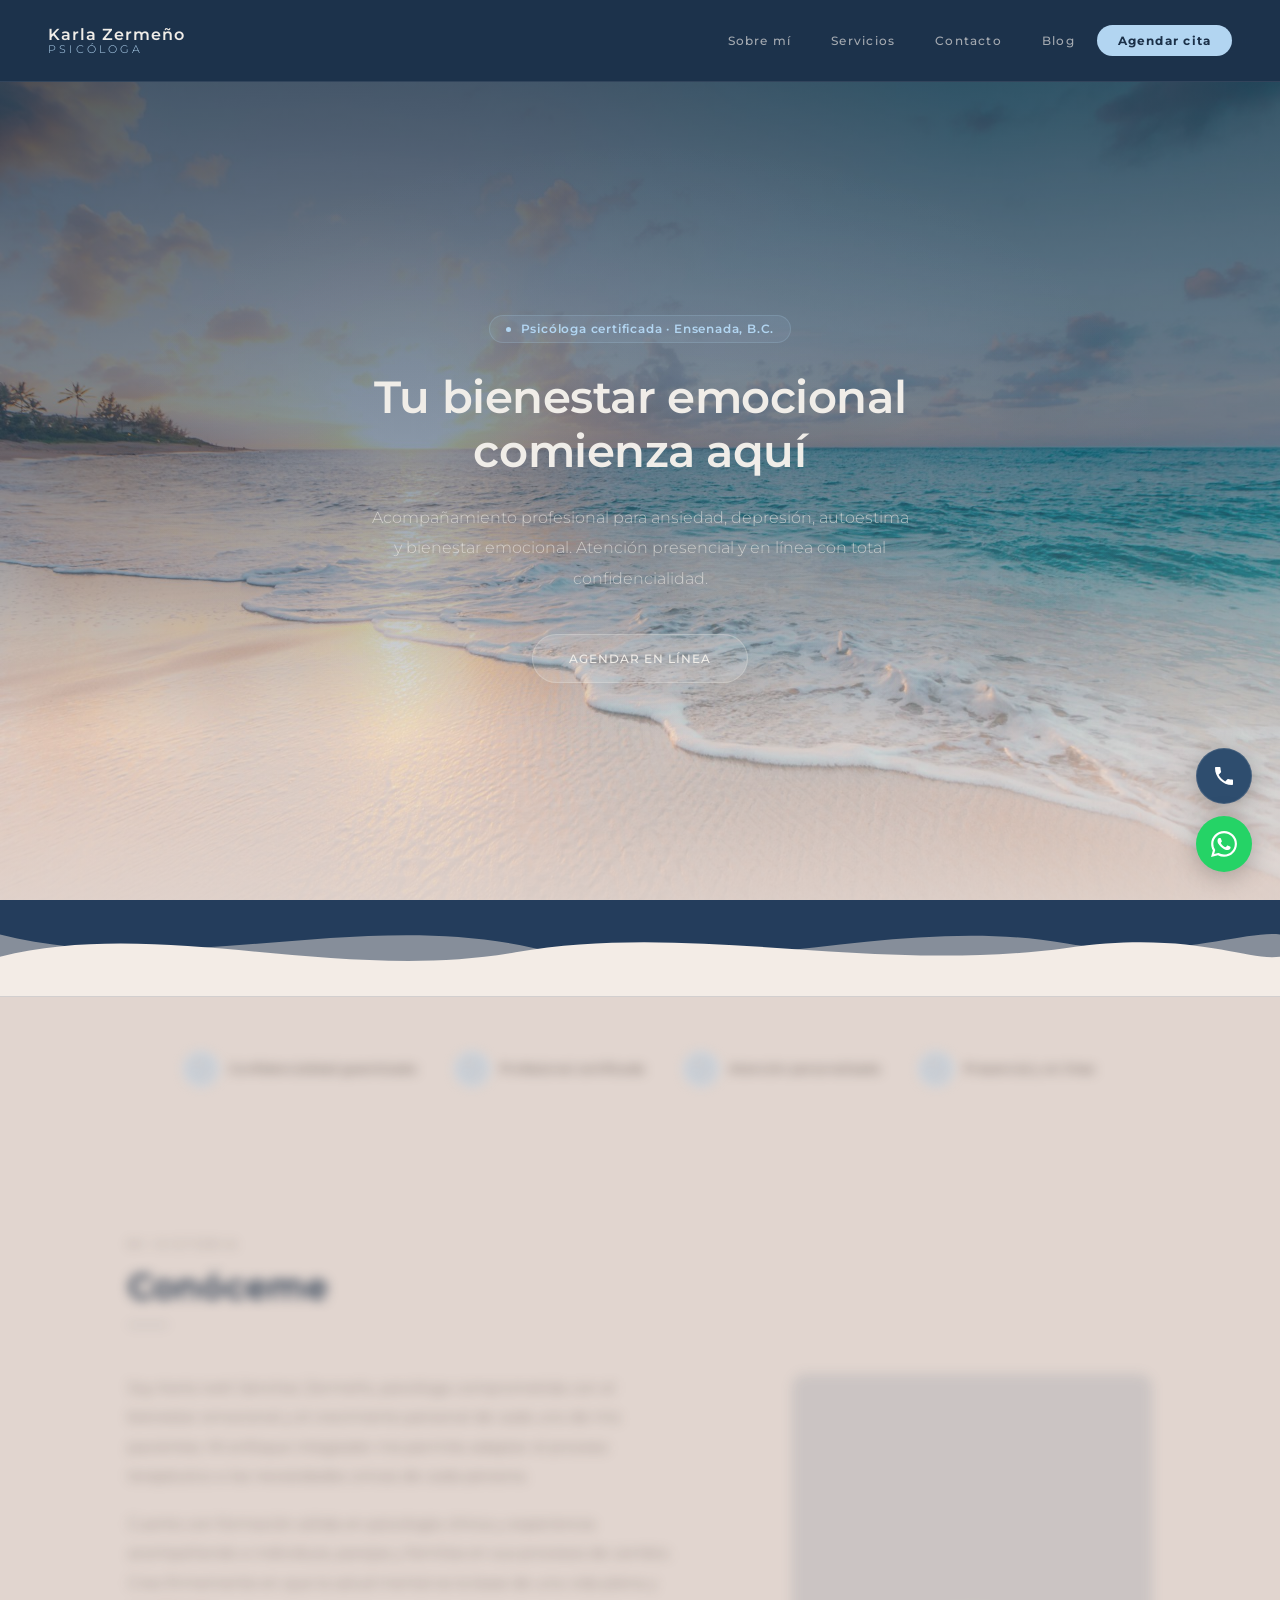
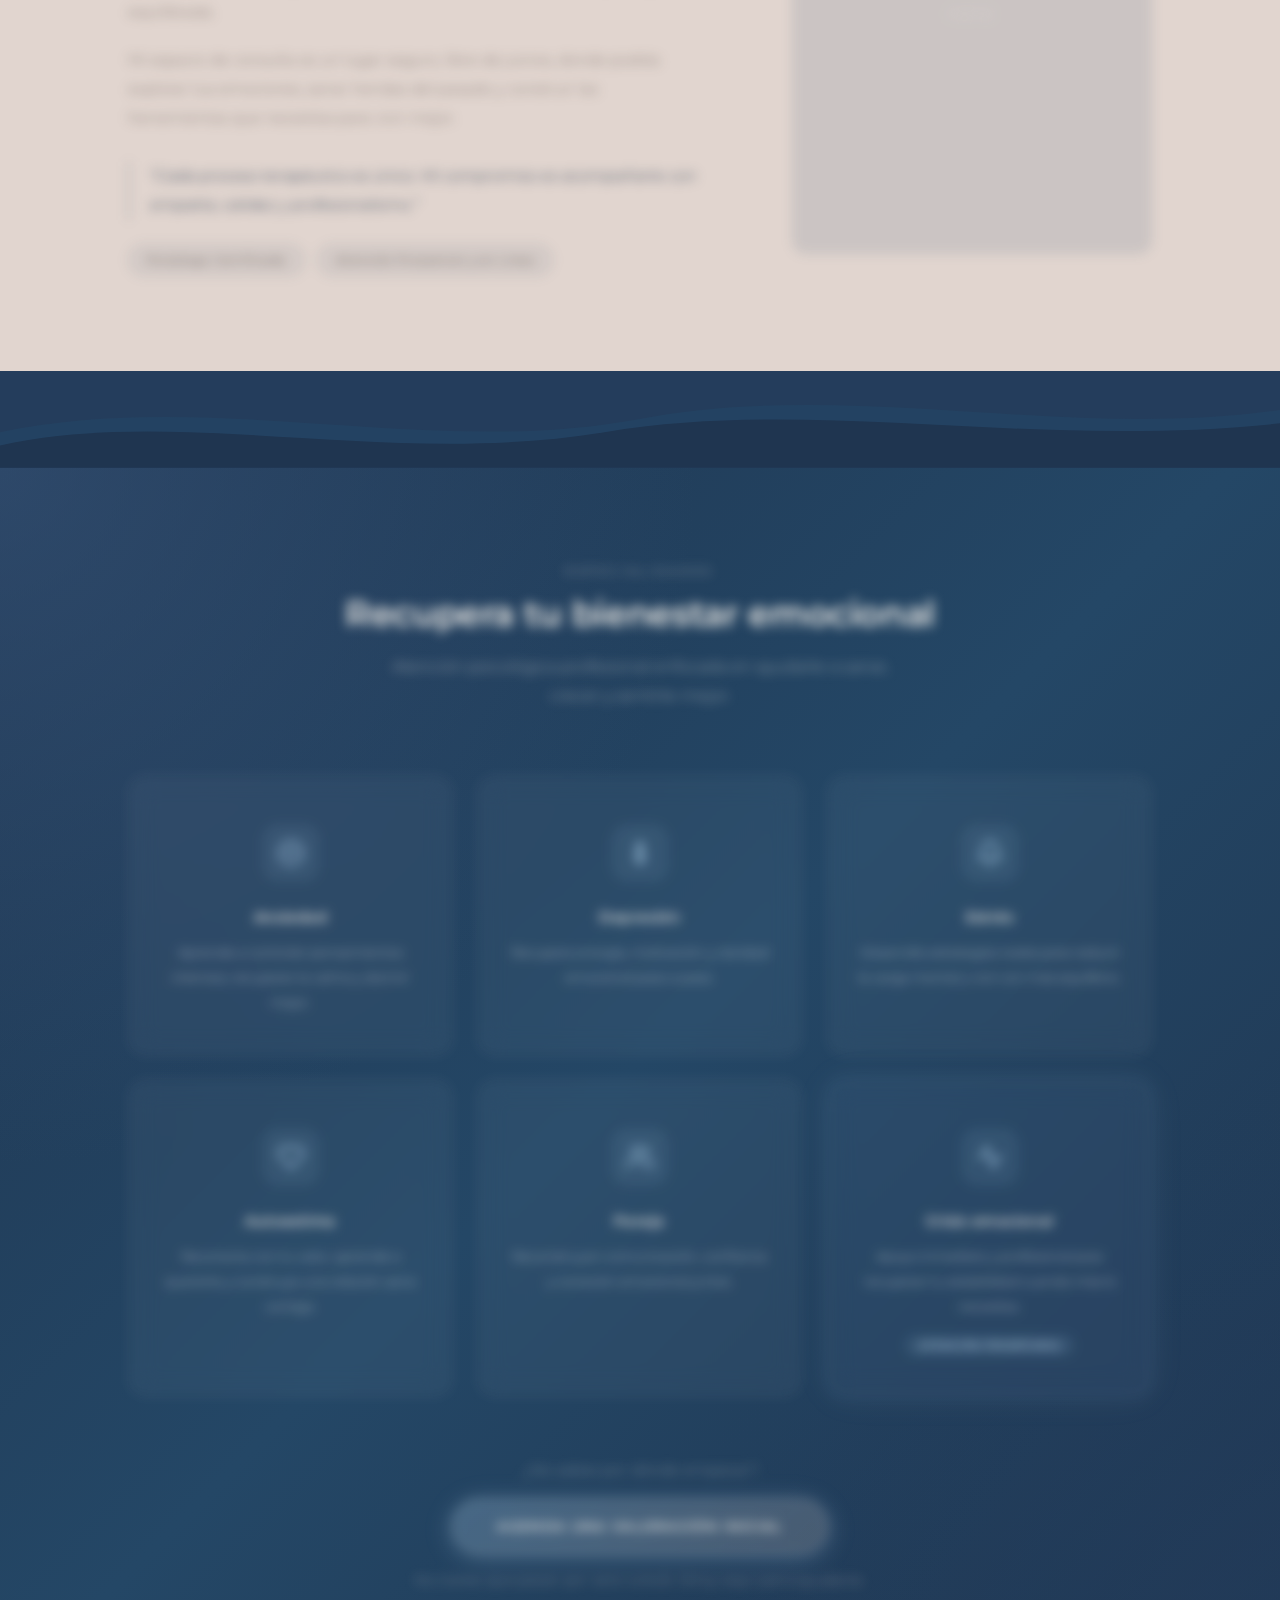
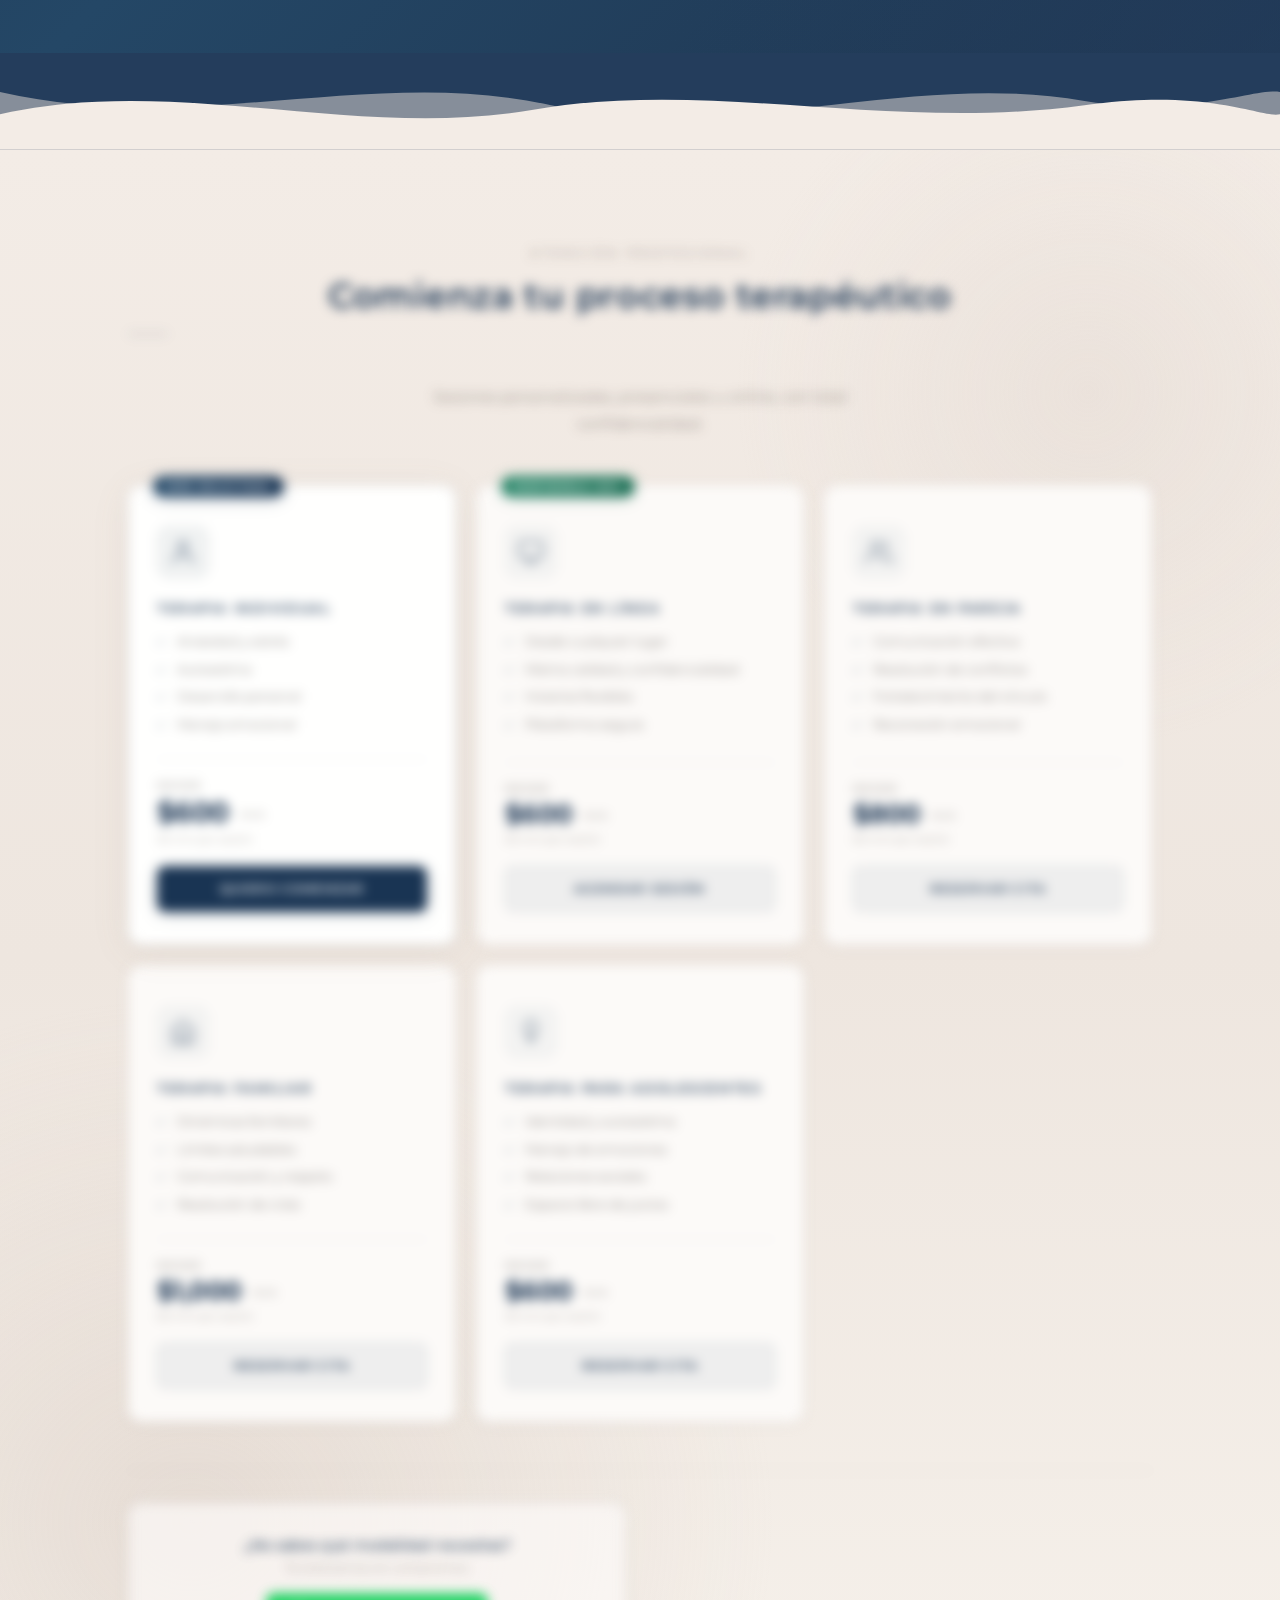
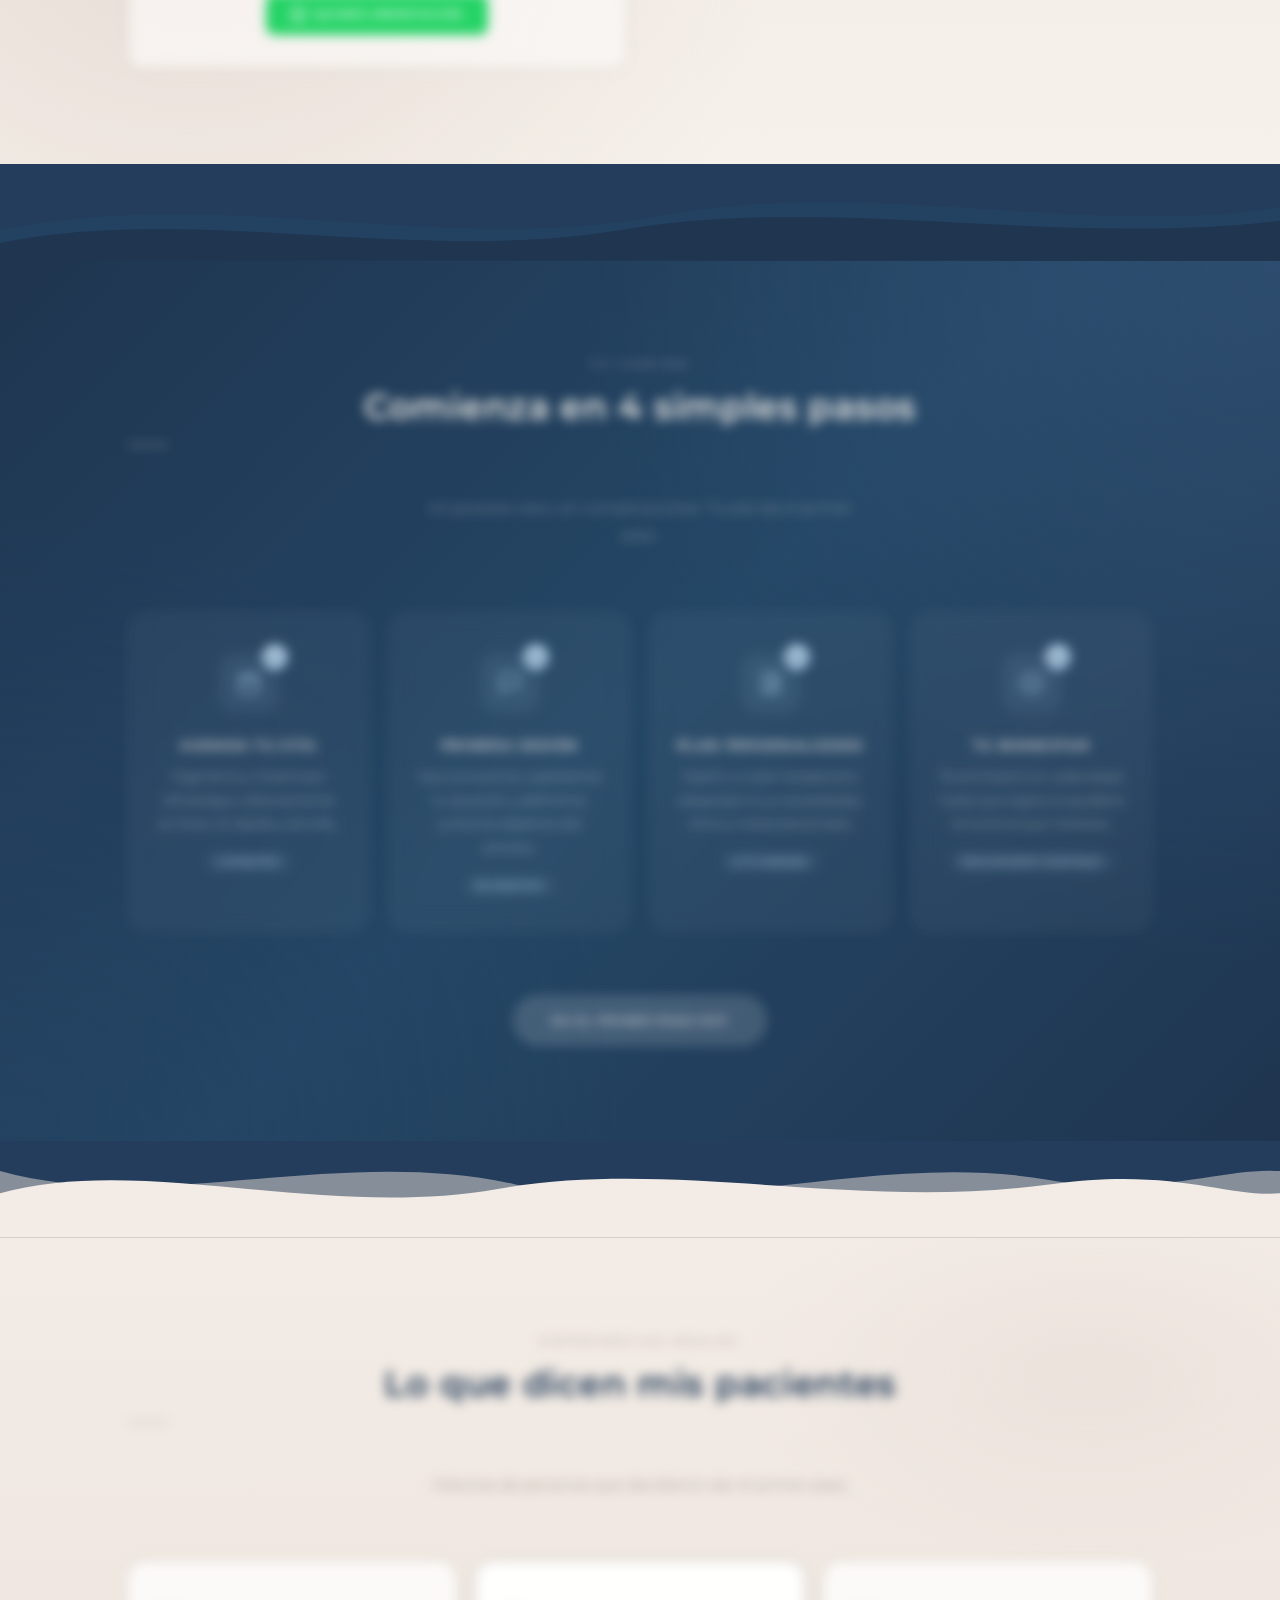
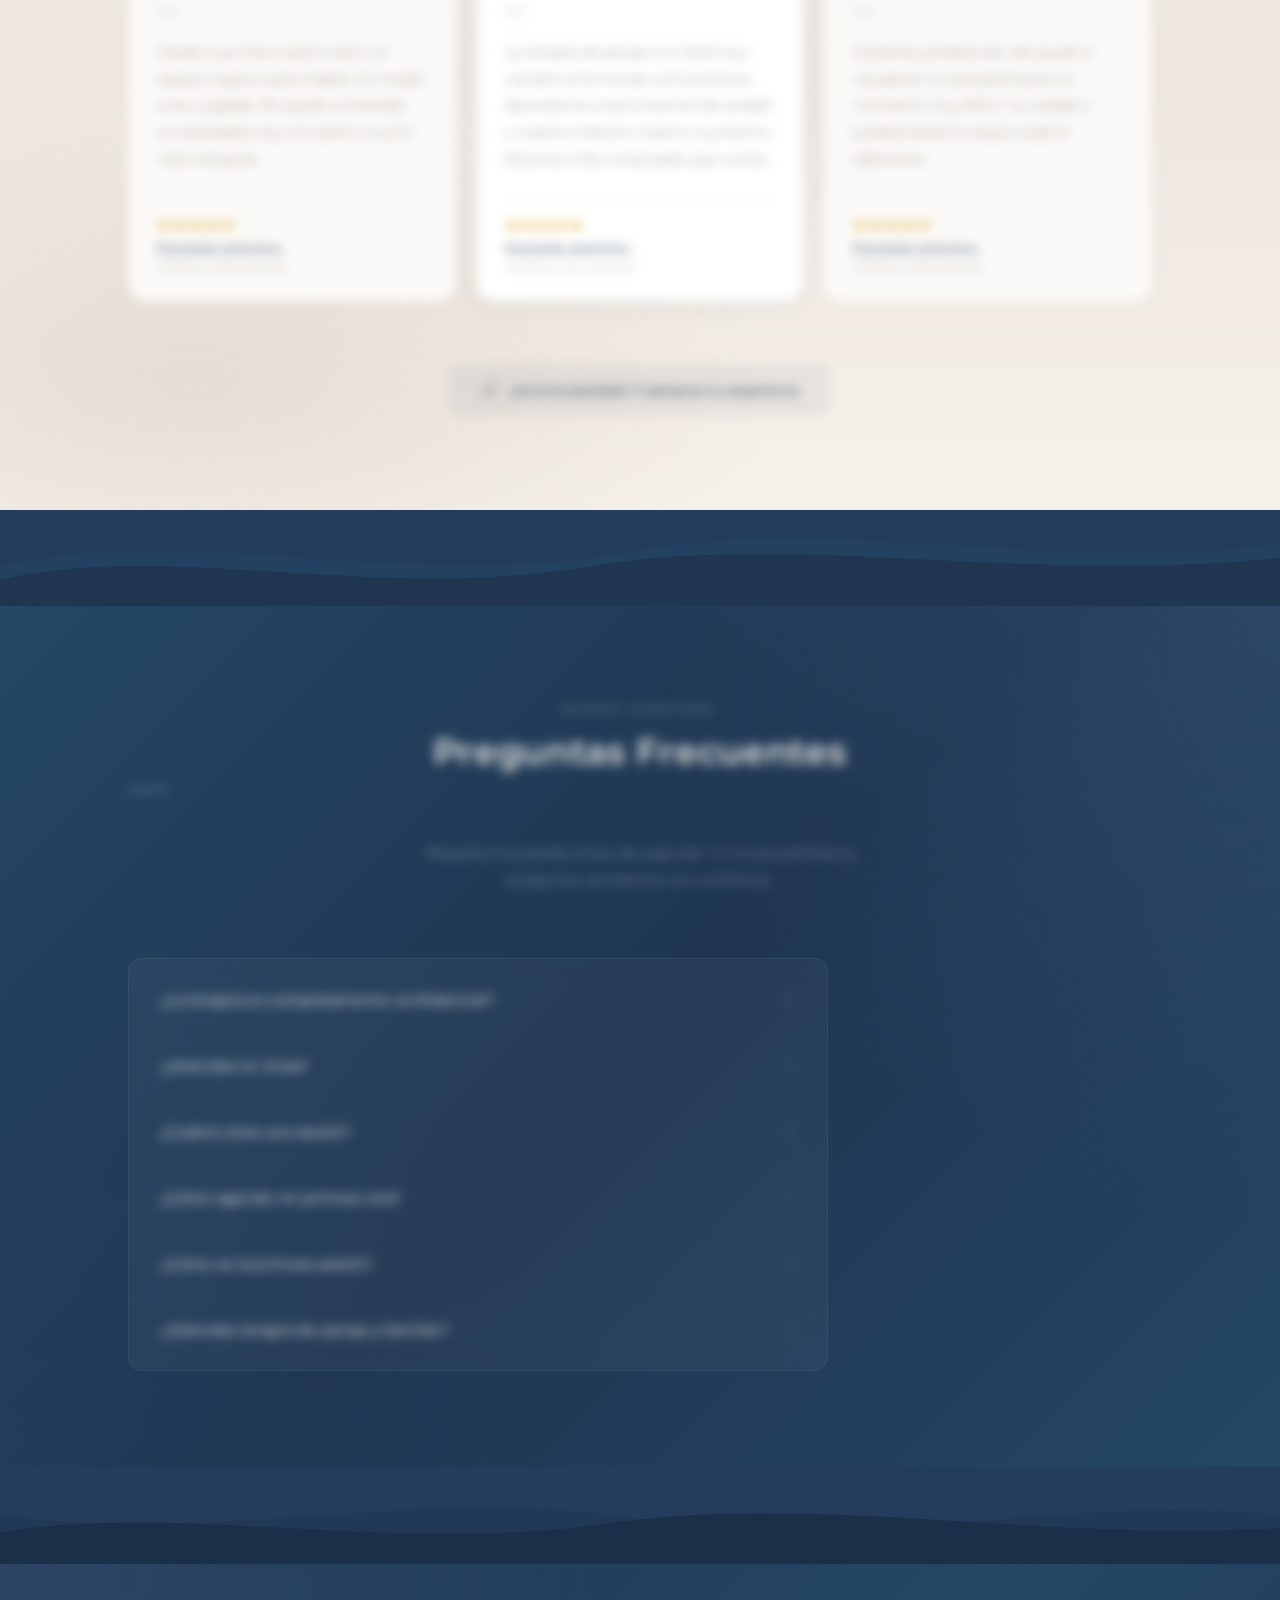
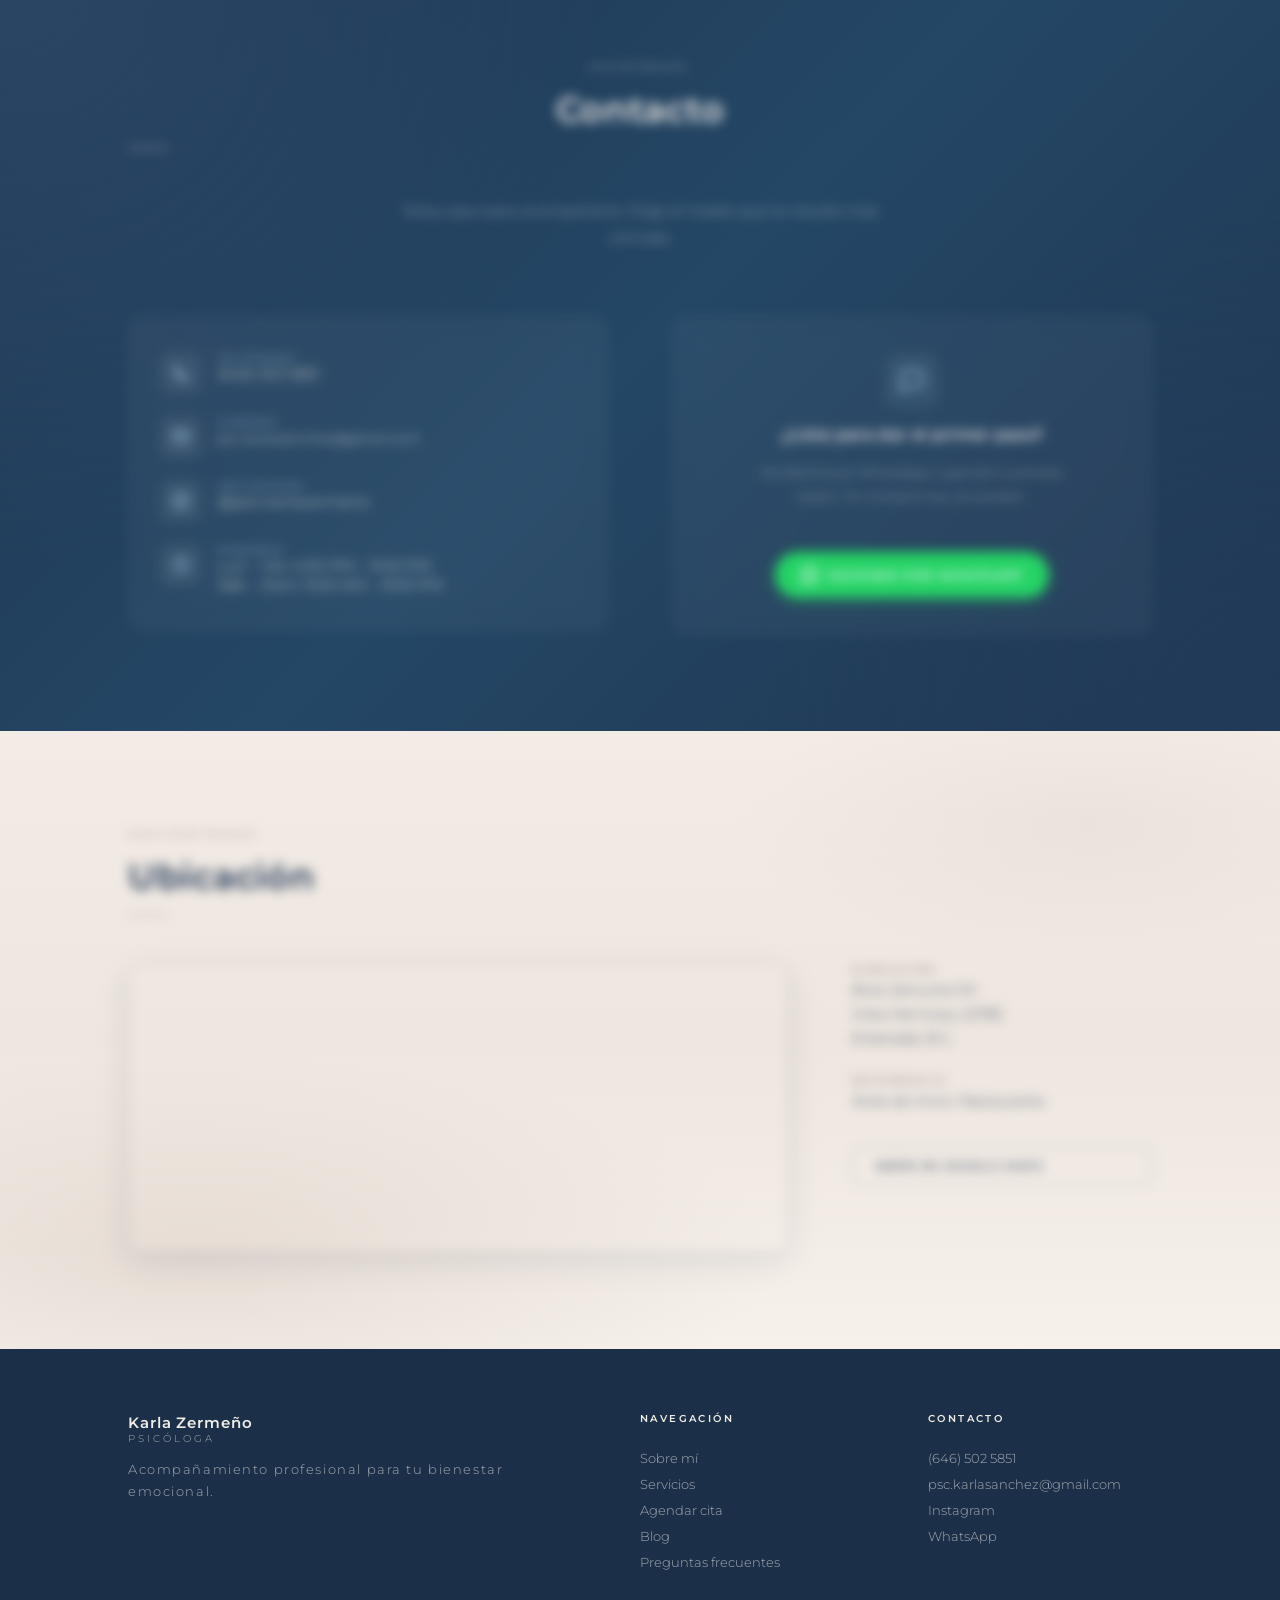
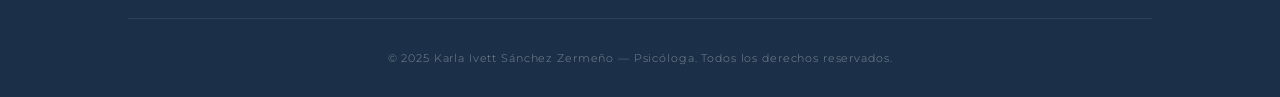
==== commit 6009bc55: "Remove CTA agendar from terapias footer, keep WhatsApp orientation only Co-Authored-By: Claude Opus " ====
--- a/web/index.html
+++ b/web/index.html
@@ -361,16 +361,12 @@
         </div>
       </div>
 
-      <!-- CTA final + orientación -->
+      <!-- Orientación WhatsApp -->
       <div class="terapias-footer reveal" data-delay="3">
-        <div class="terapias-cta-final">
-          <p class="terapias-cta-text">No tienes que hacerlo solo/a.</p>
-          <a href="agendar.html" class="btn-cta-primary">Agenda hoy tu primera sesión</a>
-        </div>
         <div class="terapias-orientacion">
           <p class="terapias-orientacion-text">¿No sabes qué modalidad necesitas?</p>
           <p class="terapias-orientacion-sub">Te orientamos sin compromiso.</p>
-          <a href="https://wa.me/526461234567?text=Hola%2C%20me%20gustaría%20orientación%20sobre%20qué%20tipo%20de%20terapia%20necesito" class="terapia-btn-orientacion" target="_blank" rel="noopener">
+          <a href="https://wa.me/526465025851?text=Hola%2C%20me%20gustaría%20orientación%20sobre%20qué%20tipo%20de%20terapia%20necesito" class="terapia-btn-orientacion" target="_blank" rel="noopener">
             <svg width="16" height="16" viewBox="0 0 24 24" fill="currentColor"><path d="M17.472 14.382c-.297-.149-1.758-.867-2.03-.967-.273-.099-.471-.148-.67.15-.197.297-.767.966-.94 1.164-.173.199-.347.223-.644.075-.297-.15-1.255-.463-2.39-1.475-.883-.788-1.48-1.761-1.653-2.059-.173-.297-.018-.458.13-.606.134-.133.298-.347.446-.52.149-.174.198-.298.298-.497.099-.198.05-.371-.025-.52-.075-.149-.669-1.612-.916-2.207-.242-.579-.487-.5-.669-.51-.173-.008-.371-.01-.57-.01-.198 0-.52.074-.792.372-.272.297-1.04 1.016-1.04 2.479 0 1.462 1.065 2.875 1.213 3.074.149.198 2.096 3.2 5.077 4.487.709.306 1.262.489 1.694.625.712.227 1.36.195 1.871.118.571-.085 1.758-.719 2.006-1.413.248-.694.248-1.289.173-1.413-.074-.124-.272-.198-.57-.347z"/><path d="M12 0C5.373 0 0 5.373 0 12c0 2.625.846 5.059 2.284 7.034L.789 23.492a.5.5 0 0 0 .612.616l4.584-1.453A11.949 11.949 0 0 0 12 24c6.627 0 12-5.373 12-12S18.627 0 12 0zm0 22c-2.24 0-4.326-.722-6.016-1.948l-.42-.312-2.72.863.901-2.643-.343-.447A9.958 9.958 0 0 1 2 12C2 6.486 6.486 2 12 2s10 4.486 10 10-4.486 10-10 10z"/></svg>
             Quiero orientación
           </a>
